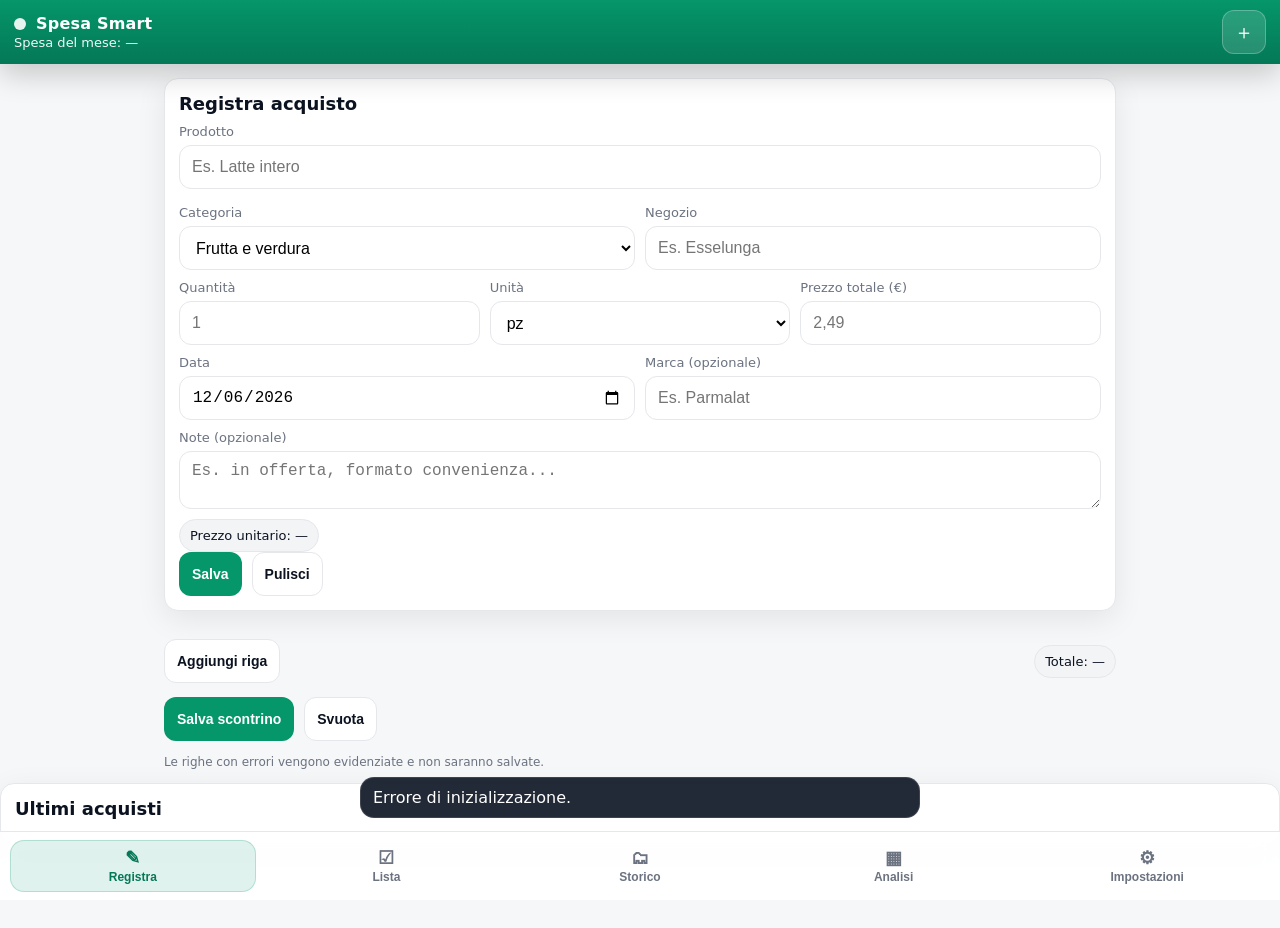
==== index.html @ 959ecd49 "Add files via upload" ====
<!doctype html>
<html lang="it">
<head>
  <meta charset="utf-8" />
  <meta name="viewport" content="width=device-width,initial-scale=1,viewport-fit=cover" />
  <meta name="theme-color" content="#059669" />
  <link rel="manifest" href="./manifest.webmanifest" />
  <link rel="icon" href="./icons/icon-192.png" />
  <link rel="stylesheet" href="./css/style.css" />
  <title>Spesa Smart</title>
</head>
<body>
  <noscript>Questa app richiede JavaScript per funzionare.</noscript>

  <header class="topbar" role="banner">
    <div class="topbar__left">
      <div class="appmark" aria-hidden="true">
        <span class="appmark__dot"></span>
        <span class="appmark__name">Spesa Smart</span>
      </div>
      <div class="topbar__sub" id="monthSummary">Spesa del mese: —</div>
    </div>
    <button class="iconbtn" id="btnQuickAdd" type="button" aria-label="Vai a Registra">
      <span class="icon" aria-hidden="true">＋</span>
    </button>
  </header>

  <main class="main" id="main" role="main">
    <!-- Banner promemoria backup -->
    <section class="banner hidden" id="backupBanner" aria-live="polite">
      <div class="banner__text" id="backupBannerText">—</div>
      <div class="banner__actions">
        <button class="btn btn--primary" id="backupBannerDo">Fai backup ora</button>
        <button class="btn btn--ghost" id="backupBannerLater">Più tardi</button>
      </div>
      <button class="iconbtn banner__close" id="backupBannerClose" aria-label="Chiudi">✕</button>
    </section>

    <!-- Banner aggiornamento -->
    <section class="banner banner--info hidden" id="updateBanner" aria-live="polite">
      <div class="banner__text">Nuova versione disponibile.</div>
      <div class="banner__actions">
        <button class="btn btn--primary" id="btnUpdateNow">Aggiorna</button>
      </div>
      <button class="iconbtn banner__close" id="btnUpdateDismiss" aria-label="Chiudi">✕</button>
    </section>

    <section class="tab" id="tab-registra" data-tab="registra">
      <div class="pad">
<!-- Single purchase form -->
        <form id="singleForm" class="card form" autocomplete="off">
          <h2 class="h2">Registra acquisto</h2>

          <label class="field">
            <span class="field__label">Prodotto</span>
            <input class="input" id="pProduct" name="product" required placeholder="Es. Latte intero" list="dlProducts" maxlength="80" />
            <datalist id="dlProducts"></datalist>
            <div class="field__hint" id="productHint"></div>
          </label>

          <div class="grid2">
            <label class="field">
              <span class="field__label">Categoria</span>
              <select class="select" id="pCategory" name="category" required></select>
            </label>

            <label class="field">
              <span class="field__label">Negozio</span>
              <input class="input" id="pStore" name="store" placeholder="Es. Esselunga" list="dlStores" maxlength="60" />
              <datalist id="dlStores"></datalist>
            </label>
          </div>

          <div class="grid3">
            <label class="field">
              <span class="field__label">Quantità</span>
              <input class="input" id="pQty" name="qty" inputmode="decimal" placeholder="1" required />
            </label>

            <label class="field">
              <span class="field__label">Unità</span>
              <select class="select" id="pUnit" name="unit" required></select>
            </label>

            <label class="field">
              <span class="field__label">Prezzo totale (€)</span>
              <input class="input" id="pPrice" name="price" inputmode="decimal" placeholder="2,49" required />
            </label>
          </div>

          <div class="grid2">
            <label class="field">
              <span class="field__label">Data</span>
              <input class="input" id="pDate" name="date" type="date" required />
            </label>

            <label class="field">
              <span class="field__label">Marca (opzionale)</span>
              <input class="input" id="pBrand" name="brand" maxlength="60" placeholder="Es. Parmalat" />
            </label>
          </div>

          <label class="field">
            <span class="field__label">Note (opzionale)</span>
            <textarea class="textarea" id="pNotes" name="notes" rows="2" maxlength="220" placeholder="Es. in offerta, formato convenienza..."></textarea>
          </label>

          <div class="row row--between">
            <div class="pill" id="unitPricePill">Prezzo unitario: —</div>
            <div class="badge hidden" id="priceBadge">—</div>
          </div>

          <div class="row">
            <button class="btn btn--primary" type="submit">Salva</button>
            <button class="btn btn--ghost" type="button" id="btnSingleReset">Pulisci</button>
          </div>
        </form>
<div class="receiptTable" id="receiptTable" aria-label="Righe scontrino"></div>

            <div class="row row--between">
              <button class="btn btn--ghost" id="btnAddRow" type="button">Aggiungi riga</button>
              <div class="pill" id="receiptTotal">Totale: —</div>
            </div>

            <div class="row">
              <button class="btn btn--primary" id="btnSaveReceipt" type="button">Salva scontrino</button>
              <button class="btn btn--ghost" id="btnClearReceipt" type="button">Svuota</button>
            </div>

            <div class="small muted">Le righe con errori vengono evidenziate e non saranno salvate.</div>
          </div>
        </div>

        <section class="card">
          <h2 class="h2">Ultimi acquisti</h2>
          <div id="lastPurchases" class="list"></div>
        </section>
      </div>
    </section>

    <section class="tab hidden" id="tab-lista" data-tab="lista">
      <div class="pad">
        <section class="card">
          <h2 class="h2">Lista della spesa</h2>
          <div class="row row--between">
            <div class="chips" role="group" aria-label="Filtro">
              <button class="chip is-active" id="filterNeed" type="button">Solo da comprare</button>
              <button class="chip" id="filterAll" type="button">Tutti</button>
            </div>
            <button class="btn btn--ghost" id="btnShareList" type="button">Condividi lista</button>
          </div>
          <div class="counters" id="autoCounters"></div>
          <div id="shoppingAuto" class="list"></div>

          <hr class="sep" />

          <h3 class="h3">Aggiungi voce manuale</h3>
          <form class="grid2" id="manualForm">
            <input class="input" id="mName" placeholder="Nome prodotto" maxlength="80" required />
            <select class="select" id="mCategory" required></select>
            <button class="btn btn--primary" type="submit">Aggiungi</button>
            <button class="btn btn--ghost" id="btnClearChecked" type="button">Rimuovi spuntati</button>
          </form>

          <div id="shoppingManual" class="list"></div>
        </section>
      </div>
    </section>

    <section class="tab hidden" id="tab-storico" data-tab="storico">
      <div class="pad">
        <section class="card">
          <h2 class="h2">Storico</h2>

          <label class="field">
            <span class="field__label">Cerca</span>
            <input class="input" id="hSearch" placeholder="Prodotto, marca, note..." maxlength="80" />
          </label>

          <div class="grid2">
            <label class="field">
              <span class="field__label">Categoria</span>
              <select class="select" id="hCategory"></select>
            </label>
            <label class="field">
              <span class="field__label">Negozio</span>
              <input class="input" id="hStore" placeholder="Tutti" list="dlStores" maxlength="60" />
            </label>
          </div>

          <div class="grid2">
            <label class="field">
              <span class="field__label">Dal</span>
              <input class="input" id="hFrom" type="date" />
            </label>
            <label class="field">
              <span class="field__label">Al</span>
              <input class="input" id="hTo" type="date" />
            </label>
          </div>

          <div class="row">
            <button class="btn btn--primary" id="btnApplyHistory" type="button">Applica filtri</button>
            <button class="btn btn--ghost" id="btnResetHistory" type="button">Reset</button>
          </div>

          <div class="row row--between">
            <div class="pill" id="historyStats">—</div>
            <button class="btn btn--ghost" id="btnLoadMore" type="button">Mostra altri</button>
          </div>

          <div id="historyList" class="list"></div>
        </section>
      </div>
    </section>

    <section class="tab hidden" id="tab-analisi" data-tab="analisi">
      <div class="pad">
        <section class="card">
          <h2 class="h2">Analisi</h2>

          <label class="field">
            <span class="field__label">Prodotto</span>
            <input class="input" id="aProduct" placeholder="Seleziona un prodotto" list="dlProducts" maxlength="80" />
          </label>

          <div class="statsgrid" id="productStats"></div>

          <div class="chartCard">
            <div class="chartTitle">Prezzo unitario nel tempo</div>
            <canvas class="chart" id="chartUnitPrice" width="640" height="320"></canvas>
            <div class="legend" id="legendStores"></div>
          </div>
        </section>

        <section class="card">
          <h2 class="h2">Spesa</h2>

          <div class="chartCard">
            <div class="chartTitle">Spesa mensile (ultimi 12 mesi)</div>
            <canvas class="chart" id="chartMonthly" width="640" height="320"></canvas>
          </div>

          <div class="chartCard">
            <div class="chartTitle">Spesa per categoria</div>
            <canvas class="chart" id="chartCategory" width="640" height="320"></canvas>
          </div>

          <div class="chartCard">
            <div class="chartTitle">Classifica negozi (totale speso)</div>
            <canvas class="chart" id="chartStores" width="640" height="320"></canvas>
          </div>

          <div class="chartCard">
            <div class="chartTitle">Top 10 prodotti più acquistati</div>
            <canvas class="chart" id="chartTopProducts" width="640" height="320"></canvas>
          </div>
        </section>
      </div>
    </section>

    <section class="tab hidden" id="tab-impostazioni" data-tab="impostazioni">
      <div class="pad">
        <section class="card">
          <h2 class="h2">Impostazioni</h2>

          <h3 class="h3">Backup</h3>
          <div class="row">
            <button class="btn btn--primary btn--wide" id="btnExportBackup" type="button">Esporta backup</button>
            <button class="btn btn--primary btn--wide" id="btnImportBackup" type="button">Importa backup</button>
            <input class="hidden" id="fileImport" type="file" accept=".json,application/json" />
          </div>
          <div class="row">
            <button class="btn btn--ghost btn--wide" id="btnExportCSV" type="button">Esporta CSV</button>
          </div>
          <div class="small muted" id="backupInfo">—</div>

          <hr class="sep" />

          <h3 class="h3">Promemoria backup</h3>
          <label class="field">
            <span class="field__label">Frequenza</span>
            <select class="select" id="reminderDays">
              <option value="0">Disattivato</option>
              <option value="3">Ogni 3 giorni</option>
              <option value="7" selected>Ogni 7 giorni</option>
              <option value="14">Ogni 14 giorni</option>
              <option value="30">Ogni 30 giorni</option>
            </select>
          </label>

          <hr class="sep" />

          <h3 class="h3">Memoria</h3>
          <div class="small muted" id="storageInfo">—</div>
          <button class="btn btn--ghost" id="btnRequestPersist" type="button">Richiedi archiviazione persistente</button>

          <hr class="sep" />

          <h3 class="h3">Installa app</h3>
          <div id="installWrap"></div>

          <hr class="sep" />

          <h3 class="h3">Dati demo</h3>
          <button class="btn btn--ghost" id="btnLoadDemo" type="button">Carica dati demo</button>

          <hr class="sep" />

          <h3 class="h3 danger">Zona pericolosa</h3>
          <button class="btn btn--danger" id="btnWipeAll" type="button">Elimina tutti i dati</button>

          <div class="small muted" id="appVersion">Versione: —</div>
        </section>
      </div>
    </section>

  </main>

  <nav class="bottombar" role="navigation" aria-label="Navigazione">
    <button class="tabbtn is-active" data-go="registra" type="button">
      <span class="tabbtn__icon" aria-hidden="true">✎</span>
      <span class="tabbtn__label">Registra</span>
    </button>
    <button class="tabbtn" data-go="lista" type="button">
      <span class="tabbtn__icon" aria-hidden="true">☑</span>
      <span class="tabbtn__label">Lista</span>
    </button>
    <button class="tabbtn" data-go="storico" type="button">
      <span class="tabbtn__icon" aria-hidden="true">🗂</span>
      <span class="tabbtn__label">Storico</span>
    </button>
    <button class="tabbtn" data-go="analisi" type="button">
      <span class="tabbtn__icon" aria-hidden="true">▦</span>
      <span class="tabbtn__label">Analisi</span>
    </button>
    <button class="tabbtn" data-go="impostazioni" type="button">
      <span class="tabbtn__icon" aria-hidden="true">⚙</span>
      <span class="tabbtn__label">Impostazioni</span>
    </button>
  </nav>

  <!-- Toast -->
  <div class="toastwrap" aria-live="polite" aria-atomic="true" id="toastWrap"></div>

  <!-- Modal -->
  <div class="modal hidden" id="modal" role="dialog" aria-modal="true" aria-labelledby="modalTitle">
    <div class="modal__backdrop" data-close="1"></div>
    <div class="modal__panel">
      <div class="modal__head">
        <h2 class="modal__title" id="modalTitle">—</h2>
        <button class="iconbtn" id="modalClose" type="button" aria-label="Chiudi">✕</button>
      </div>
      <div class="modal__body" id="modalBody"></div>
      <div class="modal__foot" id="modalFoot"></div>
    </div>
  </div>

  <script type="module" src="./js/app.js"></script>

  <!-- Modal registra acquisto da lista -->
  <div class="modal hidden" id="saveItemModal" role="dialog" aria-modal="true" aria-labelledby="saveItemTitle">
    <div class="modal__backdrop" data-close="1"></div>
    <div class="modal__panel">
      <h3 class="h3" id="saveItemTitle">Registra acquisto</h3>

      <form id="saveItemForm" class="form" autocomplete="off">
        <label class="field">
          <span class="field__label">Prodotto</span>
          <input class="input" id="siProduct" required maxlength="80" />
        </label>

        <div class="grid2">
          <label class="field">
            <span class="field__label">Categoria</span>
            <select class="input" id="siCategory"></select>
          </label>
          <label class="field">
            <span class="field__label">Unità</span>
            <select class="input" id="siUnit"></select>
          </label>
        </div>

        <div class="grid2">
          <label class="field">
            <span class="field__label">Quantità</span>
            <input class="input" id="siQty" inputmode="decimal" />
          </label>
          <label class="field">
            <span class="field__label">Prezzo</span>
            <input class="input" id="siPrice" inputmode="decimal" />
          </label>
        </div>

        <div class="grid2">
          <label class="field">
            <span class="field__label">Data</span>
            <input class="input" id="siDate" type="date" />
          </label>
          <label class="field">
            <span class="field__label">Negozio</span>
            <input class="input" id="siStore" list="dlStores" maxlength="60" />
          </label>
        </div>

        <div class="row">
          <button class="btn btn--primary" type="submit">Salva</button>
          <button class="btn btn--ghost" type="button" id="btnSaveItemCancel">Annulla</button>
        </div>
      </form>
    </div>
  </div>
</body>
</html>
---- css/style.css ----
/* Spesa Smart - CSS senza librerie esterne */
:root{
  --bg:#f6f7f8;
  --card:#ffffff;
  --text:#0b1220;
  --muted:#6b7280;
  --line:#e5e7eb;
  --emerald:#059669;
  --emerald2:#047857;
  --danger:#dc2626;
  --warn:#f59e0b;
  --ok:#16a34a;
  --radius:14px;
  --shadow: 0 8px 30px rgba(2,6,23,0.08);
  --safe-bottom: env(safe-area-inset-bottom);
  --safe-top: env(safe-area-inset-top);
}

*{box-sizing:border-box}
html,body{height:100%}
body{
  margin:0;
  font-family: system-ui,-apple-system,Segoe UI,Roboto,Ubuntu,Cantarell,Noto Sans,sans-serif;
  color:var(--text);
  background:var(--bg);
  -webkit-tap-highlight-color: transparent;
}
.hidden{display:none !important}

.topbar{
  position:sticky; top:0; z-index:50;
  padding: calc(10px + var(--safe-top)) 14px 10px 14px;
  background: linear-gradient(180deg, var(--emerald), var(--emerald2));
  color:#fff;
  display:flex; align-items:center; justify-content:space-between;
  box-shadow: 0 10px 30px rgba(0,0,0,0.20);
}
.topbar__left{min-width:0}
.appmark{display:flex; align-items:center; gap:10px}
.appmark__dot{width:12px;height:12px;border-radius:999px;background:#fff;opacity:0.9}
.appmark__name{font-weight:800; letter-spacing:0.2px}
.topbar__sub{font-size:13px; opacity:0.95; margin-top:2px}

.main{
  padding-bottom: calc(82px + var(--safe-bottom));
}
.pad{padding:14px; display:flex; flex-direction:column; gap:14px; max-width:980px; margin:0 auto}
.card{
  background:var(--card);
  border:1px solid var(--line);
  border-radius: var(--radius);
  box-shadow: var(--shadow);
  padding:14px;
}
.h2{margin:0 0 10px 0; font-size:18px}
.h3{margin:10px 0 8px 0; font-size:15px}
.small{font-size:12px}
.muted{color:var(--muted)}
.danger{color:var(--danger)}

.form .field{display:flex; flex-direction:column; gap:6px; margin-bottom:10px}
.field__label{font-size:13px; color:var(--muted)}
.field__hint{font-size:12px; color:var(--muted)}
.input,.select,.textarea{
  height:44px;
  padding:10px 12px;
  border-radius:12px;
  border:1px solid var(--line);
  outline:none;
  font-size:16px;
  background:#fff;
}
.textarea{height:auto; min-height:44px; resize:vertical}
.input:focus,.select:focus,.textarea:focus{border-color: rgba(5,150,105,0.55); box-shadow: 0 0 0 3px rgba(5,150,105,0.12)}
.grid2{display:grid; grid-template-columns:1fr 1fr; gap:10px}
.grid3{display:grid; grid-template-columns:1fr 1fr 1fr; gap:10px}
@media (max-width:420px){
  .grid2,.grid3{grid-template-columns:1fr}
}

.row{display:flex; gap:10px; align-items:center; flex-wrap:wrap}
.row--between{justify-content:space-between}

.btn{
  min-height:44px;
  padding:10px 12px;
  border-radius: 12px;
  border:1px solid transparent;
  font-weight:700;
  font-size:14px;
  cursor:pointer;
}
.btn--primary{background:var(--emerald); color:#fff}
.btn--primary:active{background:var(--emerald2)}
.btn--ghost{background:#fff; color:var(--text); border-color:var(--line)}
.btn--danger{background:var(--danger); color:#fff}
.btn--wide{flex:1; min-width: 160px}

.iconbtn{
  width:44px;height:44px; border-radius:12px;
  border:1px solid rgba(255,255,255,0.25);
  background: rgba(255,255,255,0.14);
  color:#fff;
  cursor:pointer;
}
.iconbtn:active{background: rgba(255,255,255,0.25)}
.icon{font-size:20px; line-height:1}

.pill{
  padding:8px 10px;
  border-radius:999px;
  background:#f3f4f6;
  border:1px solid var(--line);
  font-size:13px;
}
.badge{
  padding:6px 10px;
  border-radius:999px;
  font-size:12px;
  font-weight:800;
  border:1px solid transparent;
}
.badge--ok{background: rgba(22,163,74,0.12); color: var(--ok); border-color: rgba(22,163,74,0.35)}
.badge--bad{background: rgba(220,38,38,0.10); color: var(--danger); border-color: rgba(220,38,38,0.35)}
.badge--mid{background: rgba(245,158,11,0.12); color: #92400e; border-color: rgba(245,158,11,0.35)}
.badge--na{background: rgba(107,114,128,0.10); color: #374151; border-color: rgba(107,114,128,0.35)}

.segmented{display:flex; gap:10px; margin-bottom:14px}
.segmented__btn{
  flex:1; min-height:44px;
  border-radius: 999px;
  border:1px solid var(--line);
  background:#fff;
  font-weight:800;
  cursor:pointer;
}
.segmented__btn.is-active{
  background: rgba(5,150,105,0.14);
  border-color: rgba(5,150,105,0.35);
}

.bottombar{
  position:fixed; left:0; right:0; bottom:0; z-index:60;
  padding: 8px 10px calc(8px + var(--safe-bottom)) 10px;
  background: rgba(255,255,255,0.92);
  backdrop-filter: blur(10px);
  border-top:1px solid var(--line);
  display:flex; justify-content:space-between; gap:8px;
}
.tabbtn{
  flex:1;
  min-height:52px;
  border-radius:14px;
  border:1px solid transparent;
  background:transparent;
  display:flex; flex-direction:column; align-items:center; justify-content:center;
  gap:3px;
  font-weight:700;
  color: var(--muted);
  cursor:pointer;
}
.tabbtn.is-active{
  background: rgba(5,150,105,0.12);
  color: var(--emerald2);
  border-color: rgba(5,150,105,0.22);
}
.tabbtn__icon{font-size:18px; line-height:1}
.tabbtn__label{font-size:12px}

.list{display:flex; flex-direction:column; gap:10px}
.item{
  border:1px solid var(--line);
  border-radius:14px;
  padding:12px;
  background:#fff;
}
.item__top{display:flex; justify-content:space-between; gap:10px; align-items:flex-start}
.item__title{font-weight:900}
.item__meta{font-size:12px; color:var(--muted); margin-top:3px}
.item__actions{display:flex; gap:8px}
.dot{width:10px;height:10px;border-radius:999px; display:inline-block; margin-right:8px; vertical-align:middle}
.sep{border:none; border-top:1px solid var(--line); margin:14px 0}

.banner{
  margin:14px; border-radius:14px;
  border:1px solid rgba(245,158,11,0.35);
  background: rgba(245,158,11,0.12);
  padding:12px;
  display:flex; gap:10px; align-items:flex-start;
}
.banner--info{
  border-color: rgba(5,150,105,0.35);
  background: rgba(5,150,105,0.12);
}
.banner__text{font-size:13px; flex:1}
.banner__actions{display:flex; gap:10px; flex-wrap:wrap}
.banner__close{
  border-color: rgba(0,0,0,0.08);
  background: rgba(255,255,255,0.7);
  color:#111827;
}

.toastwrap{
  position:fixed; left:0; right:0; bottom: calc(82px + var(--safe-bottom));
  display:flex; flex-direction:column; gap:8px; align-items:center;
  padding: 0 14px;
  z-index: 80;
  pointer-events:none;
}
.toast{
  max-width: 560px;
  width:100%;
  padding:10px 12px;
  border-radius: 14px;
  background: rgba(17,24,39,0.92);
  color:#fff;
  border:1px solid rgba(255,255,255,0.12);
  pointer-events:auto;
}

.modal{
  position:fixed; inset:0; z-index:90;
  display:grid; place-items:center;
  padding: 14px;
}
.modal__backdrop{position:absolute; inset:0; background: rgba(2,6,23,0.55)}
.modal__panel{
  position:relative;
  width:min(680px, 100%);
  max-height: min(85vh, 720px);
  overflow:auto;
  border-radius: 16px;
  background:#fff;
  border:1px solid var(--line);
  box-shadow: 0 20px 60px rgba(0,0,0,0.25);
}
.modal__head{
  position:sticky; top:0;
  background:#fff;
  border-bottom:1px solid var(--line);
  display:flex; align-items:center; justify-content:space-between;
  padding: 12px 12px 10px 12px;
}
.modal__title{margin:0; font-size:16px}
.modal__body{padding:12px}
.modal__foot{
  position:sticky; bottom:0;
  background:#fff;
  border-top:1px solid var(--line);
  padding: 12px;
  display:flex; gap:10px; justify-content:flex-end; flex-wrap:wrap;
}

.receiptTable{display:flex; flex-direction:column; gap:10px}
.receiptRow{
  display:grid;
  grid-template-columns: 1.4fr 1fr 0.7fr 0.7fr 0.9fr 44px;
  gap:8px;
  align-items:center;
}
@media (max-width:520px){
  .receiptRow{grid-template-columns:1fr 1fr; gap:8px}
  .receiptRow .receiptRow__del{grid-column: 2 / 3; justify-self:end}
}
.receiptRow.is-error{outline:2px solid rgba(220,38,38,0.35); border-radius:14px; padding:8px}
.receiptRow__del{width:44px;height:44px;border-radius:12px;border:1px solid var(--line); background:#fff; cursor:pointer}
.receiptRow__del:active{background:#f3f4f6}

.chips{display:flex; gap:8px; flex-wrap:wrap}
.chip{
  min-height:36px;
  padding: 6px 10px;
  border-radius:999px;
  border:1px solid var(--line);
  background:#fff;
  font-weight:800;
  cursor:pointer;
  font-size:12px;
}
.chip.is-active{background: rgba(5,150,105,0.12); border-color: rgba(5,150,105,0.35); color: var(--emerald2)}

.counters{display:flex; gap:8px; flex-wrap:wrap; margin:10px 0}
.counter{
  padding:6px 10px;
  border-radius:999px;
  font-size:12px;
  font-weight:900;
  border:1px solid var(--line);
  background:#fff;
}

.statsgrid{
  display:grid;
  grid-template-columns: 1fr 1fr;
  gap:10px;
  margin:10px 0 12px 0;
}
@media (max-width:420px){ .statsgrid{grid-template-columns:1fr} }
.stat{
  border:1px solid var(--line);
  border-radius:14px;
  padding:10px;
}
.stat__k{font-size:12px; color:var(--muted)}
.stat__v{font-weight:900; margin-top:4px}

.chartCard{margin-top:12px; border-top:1px dashed var(--line); padding-top:12px}
.chartTitle{font-weight:900; font-size:14px; margin-bottom:8px}
.chart{width:100%; height:auto; border:1px solid var(--line); border-radius:14px; background:#fff}
.legend{display:flex; gap:10px; flex-wrap:wrap; margin-top:8px}
.legend__item{display:flex; gap:6px; align-items:center; font-size:12px; color:var(--muted)}
.legend__sw{width:10px;height:10px;border-radius:999px}


.toast__row{display:flex; align-items:center; justify-content:space-between; gap:12px}
.toast__msg{flex:1}
.toast__action{min-width:90px; height:36px; padding:0 10px; border-radius:10px; border:1px solid rgba(255,255,255,0.22); background: rgba(255,255,255,0.10); color:#fff; font-weight:800}
.toast__action:active{transform: translateY(1px)}

.iconbtn--danger{color:#ef4444}
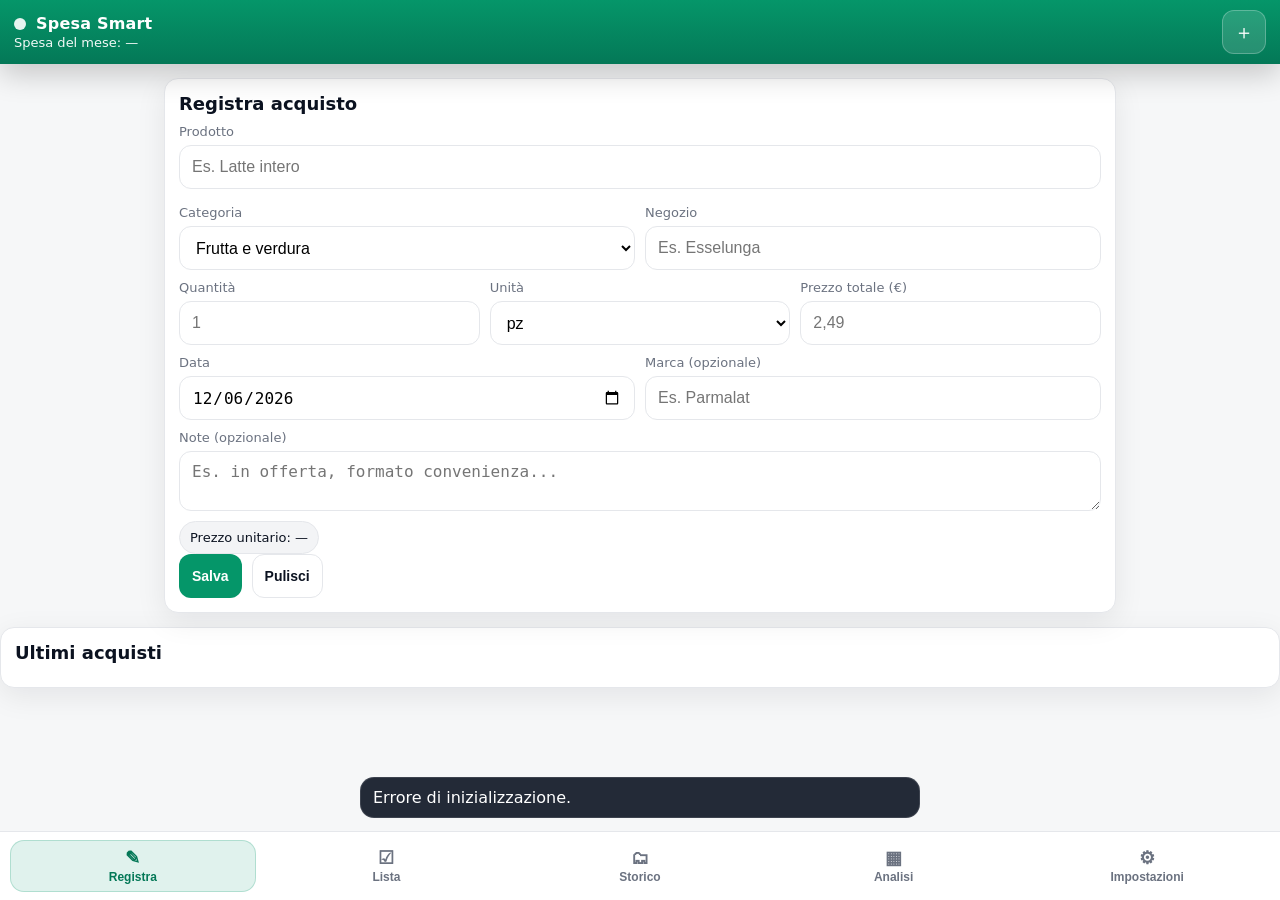
==== commit a2801dc9: "Add files via upload" ====
--- a/index.html
+++ b/index.html
@@ -1,414 +1,346 @@
-<!doctype html>
+<!DOCTYPE html>
+
 <html lang="it">
 <head>
-  <meta charset="utf-8" />
-  <meta name="viewport" content="width=device-width,initial-scale=1,viewport-fit=cover" />
-  <meta name="theme-color" content="#059669" />
-  <link rel="manifest" href="./manifest.webmanifest" />
-  <link rel="icon" href="./icons/icon-192.png" />
-  <link rel="stylesheet" href="./css/style.css" />
-  <title>Spesa Smart</title>
+<meta charset="utf-8"/>
+<meta content="width=device-width,initial-scale=1,viewport-fit=cover" name="viewport"/>
+<meta content="#059669" name="theme-color"/>
+<link href="./manifest.webmanifest" rel="manifest"/>
+<link href="./icons/icon-192.png" rel="icon"/>
+<link href="./css/style.css" rel="stylesheet"/>
+<title>Spesa Smart</title>
 </head>
 <body>
-  <noscript>Questa app richiede JavaScript per funzionare.</noscript>
-
-  <header class="topbar" role="banner">
-    <div class="topbar__left">
-      <div class="appmark" aria-hidden="true">
-        <span class="appmark__dot"></span>
-        <span class="appmark__name">Spesa Smart</span>
-      </div>
-      <div class="topbar__sub" id="monthSummary">Spesa del mese: —</div>
-    </div>
-    <button class="iconbtn" id="btnQuickAdd" type="button" aria-label="Vai a Registra">
-      <span class="icon" aria-hidden="true">＋</span>
-    </button>
-  </header>
-
-  <main class="main" id="main" role="main">
-    <!-- Banner promemoria backup -->
-    <section class="banner hidden" id="backupBanner" aria-live="polite">
-      <div class="banner__text" id="backupBannerText">—</div>
-      <div class="banner__actions">
-        <button class="btn btn--primary" id="backupBannerDo">Fai backup ora</button>
-        <button class="btn btn--ghost" id="backupBannerLater">Più tardi</button>
-      </div>
-      <button class="iconbtn banner__close" id="backupBannerClose" aria-label="Chiudi">✕</button>
-    </section>
-
-    <!-- Banner aggiornamento -->
-    <section class="banner banner--info hidden" id="updateBanner" aria-live="polite">
-      <div class="banner__text">Nuova versione disponibile.</div>
-      <div class="banner__actions">
-        <button class="btn btn--primary" id="btnUpdateNow">Aggiorna</button>
-      </div>
-      <button class="iconbtn banner__close" id="btnUpdateDismiss" aria-label="Chiudi">✕</button>
-    </section>
-
-    <section class="tab" id="tab-registra" data-tab="registra">
-      <div class="pad">
+<noscript>Questa app richiede JavaScript per funzionare.</noscript>
+<header class="topbar" role="banner">
+<div class="topbar__left">
+<div aria-hidden="true" class="appmark">
+<span class="appmark__dot"></span>
+<span class="appmark__name">Spesa Smart</span>
+</div>
+<div class="topbar__sub" id="monthSummary">Spesa del mese: —</div>
+</div>
+<button aria-label="Vai a Registra" class="iconbtn" id="btnQuickAdd" type="button">
+<span aria-hidden="true" class="icon">＋</span>
+</button>
+</header>
+<main class="main" id="main" role="main">
+<!-- Banner promemoria backup -->
+<section aria-live="polite" class="banner hidden" id="backupBanner">
+<div class="banner__text" id="backupBannerText">—</div>
+<div class="banner__actions">
+<button class="btn btn--primary" id="backupBannerDo">Fai backup ora</button>
+<button class="btn btn--ghost" id="backupBannerLater">Più tardi</button>
+</div>
+<button aria-label="Chiudi" class="iconbtn banner__close" id="backupBannerClose">✕</button>
+</section>
+<!-- Banner aggiornamento -->
+<section aria-live="polite" class="banner banner--info hidden" id="updateBanner">
+<div class="banner__text">Nuova versione disponibile.</div>
+<div class="banner__actions">
+<button class="btn btn--primary" id="btnUpdateNow">Aggiorna</button>
+</div>
+<button aria-label="Chiudi" class="iconbtn banner__close" id="btnUpdateDismiss">✕</button>
+</section>
+<section class="tab" data-tab="registra" id="tab-registra">
+<div class="pad">
 <!-- Single purchase form -->
-        <form id="singleForm" class="card form" autocomplete="off">
-          <h2 class="h2">Registra acquisto</h2>
-
-          <label class="field">
-            <span class="field__label">Prodotto</span>
-            <input class="input" id="pProduct" name="product" required placeholder="Es. Latte intero" list="dlProducts" maxlength="80" />
-            <datalist id="dlProducts"></datalist>
-            <div class="field__hint" id="productHint"></div>
-          </label>
-
-          <div class="grid2">
-            <label class="field">
-              <span class="field__label">Categoria</span>
-              <select class="select" id="pCategory" name="category" required></select>
-            </label>
-
-            <label class="field">
-              <span class="field__label">Negozio</span>
-              <input class="input" id="pStore" name="store" placeholder="Es. Esselunga" list="dlStores" maxlength="60" />
-              <datalist id="dlStores"></datalist>
-            </label>
-          </div>
-
-          <div class="grid3">
-            <label class="field">
-              <span class="field__label">Quantità</span>
-              <input class="input" id="pQty" name="qty" inputmode="decimal" placeholder="1" required />
-            </label>
-
-            <label class="field">
-              <span class="field__label">Unità</span>
-              <select class="select" id="pUnit" name="unit" required></select>
-            </label>
-
-            <label class="field">
-              <span class="field__label">Prezzo totale (€)</span>
-              <input class="input" id="pPrice" name="price" inputmode="decimal" placeholder="2,49" required />
-            </label>
-          </div>
-
-          <div class="grid2">
-            <label class="field">
-              <span class="field__label">Data</span>
-              <input class="input" id="pDate" name="date" type="date" required />
-            </label>
-
-            <label class="field">
-              <span class="field__label">Marca (opzionale)</span>
-              <input class="input" id="pBrand" name="brand" maxlength="60" placeholder="Es. Parmalat" />
-            </label>
-          </div>
-
-          <label class="field">
-            <span class="field__label">Note (opzionale)</span>
-            <textarea class="textarea" id="pNotes" name="notes" rows="2" maxlength="220" placeholder="Es. in offerta, formato convenienza..."></textarea>
-          </label>
-
-          <div class="row row--between">
-            <div class="pill" id="unitPricePill">Prezzo unitario: —</div>
-            <div class="badge hidden" id="priceBadge">—</div>
-          </div>
-
-          <div class="row">
-            <button class="btn btn--primary" type="submit">Salva</button>
-            <button class="btn btn--ghost" type="button" id="btnSingleReset">Pulisci</button>
-          </div>
-        </form>
-<div class="receiptTable" id="receiptTable" aria-label="Righe scontrino"></div>
-
-            <div class="row row--between">
-              <button class="btn btn--ghost" id="btnAddRow" type="button">Aggiungi riga</button>
-              <div class="pill" id="receiptTotal">Totale: —</div>
-            </div>
-
-            <div class="row">
-              <button class="btn btn--primary" id="btnSaveReceipt" type="button">Salva scontrino</button>
-              <button class="btn btn--ghost" id="btnClearReceipt" type="button">Svuota</button>
-            </div>
-
-            <div class="small muted">Le righe con errori vengono evidenziate e non saranno salvate.</div>
-          </div>
-        </div>
-
-        <section class="card">
-          <h2 class="h2">Ultimi acquisti</h2>
-          <div id="lastPurchases" class="list"></div>
-        </section>
-      </div>
-    </section>
-
-    <section class="tab hidden" id="tab-lista" data-tab="lista">
-      <div class="pad">
-        <section class="card">
-          <h2 class="h2">Lista della spesa</h2>
-          <div class="row row--between">
-            <div class="chips" role="group" aria-label="Filtro">
-              <button class="chip is-active" id="filterNeed" type="button">Solo da comprare</button>
-              <button class="chip" id="filterAll" type="button">Tutti</button>
-            </div>
-            <button class="btn btn--ghost" id="btnShareList" type="button">Condividi lista</button>
-          </div>
-          <div class="counters" id="autoCounters"></div>
-          <div id="shoppingAuto" class="list"></div>
-
-          <hr class="sep" />
-
-          <h3 class="h3">Aggiungi voce manuale</h3>
-          <form class="grid2" id="manualForm">
-            <input class="input" id="mName" placeholder="Nome prodotto" maxlength="80" required />
-            <select class="select" id="mCategory" required></select>
-            <button class="btn btn--primary" type="submit">Aggiungi</button>
-            <button class="btn btn--ghost" id="btnClearChecked" type="button">Rimuovi spuntati</button>
-          </form>
-
-          <div id="shoppingManual" class="list"></div>
-        </section>
-      </div>
-    </section>
-
-    <section class="tab hidden" id="tab-storico" data-tab="storico">
-      <div class="pad">
-        <section class="card">
-          <h2 class="h2">Storico</h2>
-
-          <label class="field">
-            <span class="field__label">Cerca</span>
-            <input class="input" id="hSearch" placeholder="Prodotto, marca, note..." maxlength="80" />
-          </label>
-
-          <div class="grid2">
-            <label class="field">
-              <span class="field__label">Categoria</span>
-              <select class="select" id="hCategory"></select>
-            </label>
-            <label class="field">
-              <span class="field__label">Negozio</span>
-              <input class="input" id="hStore" placeholder="Tutti" list="dlStores" maxlength="60" />
-            </label>
-          </div>
-
-          <div class="grid2">
-            <label class="field">
-              <span class="field__label">Dal</span>
-              <input class="input" id="hFrom" type="date" />
-            </label>
-            <label class="field">
-              <span class="field__label">Al</span>
-              <input class="input" id="hTo" type="date" />
-            </label>
-          </div>
-
-          <div class="row">
-            <button class="btn btn--primary" id="btnApplyHistory" type="button">Applica filtri</button>
-            <button class="btn btn--ghost" id="btnResetHistory" type="button">Reset</button>
-          </div>
-
-          <div class="row row--between">
-            <div class="pill" id="historyStats">—</div>
-            <button class="btn btn--ghost" id="btnLoadMore" type="button">Mostra altri</button>
-          </div>
-
-          <div id="historyList" class="list"></div>
-        </section>
-      </div>
-    </section>
-
-    <section class="tab hidden" id="tab-analisi" data-tab="analisi">
-      <div class="pad">
-        <section class="card">
-          <h2 class="h2">Analisi</h2>
-
-          <label class="field">
-            <span class="field__label">Prodotto</span>
-            <input class="input" id="aProduct" placeholder="Seleziona un prodotto" list="dlProducts" maxlength="80" />
-          </label>
-
-          <div class="statsgrid" id="productStats"></div>
-
-          <div class="chartCard">
-            <div class="chartTitle">Prezzo unitario nel tempo</div>
-            <canvas class="chart" id="chartUnitPrice" width="640" height="320"></canvas>
-            <div class="legend" id="legendStores"></div>
-          </div>
-        </section>
-
-        <section class="card">
-          <h2 class="h2">Spesa</h2>
-
-          <div class="chartCard">
-            <div class="chartTitle">Spesa mensile (ultimi 12 mesi)</div>
-            <canvas class="chart" id="chartMonthly" width="640" height="320"></canvas>
-          </div>
-
-          <div class="chartCard">
-            <div class="chartTitle">Spesa per categoria</div>
-            <canvas class="chart" id="chartCategory" width="640" height="320"></canvas>
-          </div>
-
-          <div class="chartCard">
-            <div class="chartTitle">Classifica negozi (totale speso)</div>
-            <canvas class="chart" id="chartStores" width="640" height="320"></canvas>
-          </div>
-
-          <div class="chartCard">
-            <div class="chartTitle">Top 10 prodotti più acquistati</div>
-            <canvas class="chart" id="chartTopProducts" width="640" height="320"></canvas>
-          </div>
-        </section>
-      </div>
-    </section>
-
-    <section class="tab hidden" id="tab-impostazioni" data-tab="impostazioni">
-      <div class="pad">
-        <section class="card">
-          <h2 class="h2">Impostazioni</h2>
-
-          <h3 class="h3">Backup</h3>
-          <div class="row">
-            <button class="btn btn--primary btn--wide" id="btnExportBackup" type="button">Esporta backup</button>
-            <button class="btn btn--primary btn--wide" id="btnImportBackup" type="button">Importa backup</button>
-            <input class="hidden" id="fileImport" type="file" accept=".json,application/json" />
-          </div>
-          <div class="row">
-            <button class="btn btn--ghost btn--wide" id="btnExportCSV" type="button">Esporta CSV</button>
-          </div>
-          <div class="small muted" id="backupInfo">—</div>
-
-          <hr class="sep" />
-
-          <h3 class="h3">Promemoria backup</h3>
-          <label class="field">
-            <span class="field__label">Frequenza</span>
-            <select class="select" id="reminderDays">
-              <option value="0">Disattivato</option>
-              <option value="3">Ogni 3 giorni</option>
-              <option value="7" selected>Ogni 7 giorni</option>
-              <option value="14">Ogni 14 giorni</option>
-              <option value="30">Ogni 30 giorni</option>
-            </select>
-          </label>
-
-          <hr class="sep" />
-
-          <h3 class="h3">Memoria</h3>
-          <div class="small muted" id="storageInfo">—</div>
-          <button class="btn btn--ghost" id="btnRequestPersist" type="button">Richiedi archiviazione persistente</button>
-
-          <hr class="sep" />
-
-          <h3 class="h3">Installa app</h3>
-          <div id="installWrap"></div>
-
-          <hr class="sep" />
-
-          <h3 class="h3">Dati demo</h3>
-          <button class="btn btn--ghost" id="btnLoadDemo" type="button">Carica dati demo</button>
-
-          <hr class="sep" />
-
-          <h3 class="h3 danger">Zona pericolosa</h3>
-          <button class="btn btn--danger" id="btnWipeAll" type="button">Elimina tutti i dati</button>
-
-          <div class="small muted" id="appVersion">Versione: —</div>
-        </section>
-      </div>
-    </section>
-
-  </main>
-
-  <nav class="bottombar" role="navigation" aria-label="Navigazione">
-    <button class="tabbtn is-active" data-go="registra" type="button">
-      <span class="tabbtn__icon" aria-hidden="true">✎</span>
-      <span class="tabbtn__label">Registra</span>
-    </button>
-    <button class="tabbtn" data-go="lista" type="button">
-      <span class="tabbtn__icon" aria-hidden="true">☑</span>
-      <span class="tabbtn__label">Lista</span>
-    </button>
-    <button class="tabbtn" data-go="storico" type="button">
-      <span class="tabbtn__icon" aria-hidden="true">🗂</span>
-      <span class="tabbtn__label">Storico</span>
-    </button>
-    <button class="tabbtn" data-go="analisi" type="button">
-      <span class="tabbtn__icon" aria-hidden="true">▦</span>
-      <span class="tabbtn__label">Analisi</span>
-    </button>
-    <button class="tabbtn" data-go="impostazioni" type="button">
-      <span class="tabbtn__icon" aria-hidden="true">⚙</span>
-      <span class="tabbtn__label">Impostazioni</span>
-    </button>
-  </nav>
-
-  <!-- Toast -->
-  <div class="toastwrap" aria-live="polite" aria-atomic="true" id="toastWrap"></div>
-
-  <!-- Modal -->
-  <div class="modal hidden" id="modal" role="dialog" aria-modal="true" aria-labelledby="modalTitle">
-    <div class="modal__backdrop" data-close="1"></div>
-    <div class="modal__panel">
-      <div class="modal__head">
-        <h2 class="modal__title" id="modalTitle">—</h2>
-        <button class="iconbtn" id="modalClose" type="button" aria-label="Chiudi">✕</button>
-      </div>
-      <div class="modal__body" id="modalBody"></div>
-      <div class="modal__foot" id="modalFoot"></div>
-    </div>
-  </div>
-
-  <script type="module" src="./js/app.js"></script>
-
-  <!-- Modal registra acquisto da lista -->
-  <div class="modal hidden" id="saveItemModal" role="dialog" aria-modal="true" aria-labelledby="saveItemTitle">
-    <div class="modal__backdrop" data-close="1"></div>
-    <div class="modal__panel">
-      <h3 class="h3" id="saveItemTitle">Registra acquisto</h3>
-
-      <form id="saveItemForm" class="form" autocomplete="off">
-        <label class="field">
-          <span class="field__label">Prodotto</span>
-          <input class="input" id="siProduct" required maxlength="80" />
-        </label>
-
-        <div class="grid2">
-          <label class="field">
-            <span class="field__label">Categoria</span>
-            <select class="input" id="siCategory"></select>
-          </label>
-          <label class="field">
-            <span class="field__label">Unità</span>
-            <select class="input" id="siUnit"></select>
-          </label>
-        </div>
-
-        <div class="grid2">
-          <label class="field">
-            <span class="field__label">Quantità</span>
-            <input class="input" id="siQty" inputmode="decimal" />
-          </label>
-          <label class="field">
-            <span class="field__label">Prezzo</span>
-            <input class="input" id="siPrice" inputmode="decimal" />
-          </label>
-        </div>
-
-        <div class="grid2">
-          <label class="field">
-            <span class="field__label">Data</span>
-            <input class="input" id="siDate" type="date" />
-          </label>
-          <label class="field">
-            <span class="field__label">Negozio</span>
-            <input class="input" id="siStore" list="dlStores" maxlength="60" />
-          </label>
-        </div>
-
-        <div class="row">
-          <button class="btn btn--primary" type="submit">Salva</button>
-          <button class="btn btn--ghost" type="button" id="btnSaveItemCancel">Annulla</button>
-        </div>
-      </form>
-    </div>
-  </div>
+<form autocomplete="off" class="card form" id="singleForm">
+<h2 class="h2">Registra acquisto</h2>
+<label class="field">
+<span class="field__label">Prodotto</span>
+<input class="input" id="pProduct" list="dlProducts" maxlength="80" name="product" placeholder="Es. Latte intero" required=""/>
+<datalist id="dlProducts"></datalist>
+<div class="field__hint" id="productHint"></div>
+</label>
+<div class="grid2">
+<label class="field">
+<span class="field__label">Categoria</span>
+<select class="select" id="pCategory" name="category" required=""></select>
+</label>
+<label class="field">
+<span class="field__label">Negozio</span>
+<input class="input" id="pStore" list="dlStores" maxlength="60" name="store" placeholder="Es. Esselunga"/>
+<datalist id="dlStores"></datalist>
+</label>
+</div>
+<div class="grid3">
+<label class="field">
+<span class="field__label">Quantità</span>
+<input class="input" id="pQty" inputmode="decimal" name="qty" placeholder="1" required=""/>
+</label>
+<label class="field">
+<span class="field__label">Unità</span>
+<select class="select" id="pUnit" name="unit" required=""></select>
+</label>
+<label class="field">
+<span class="field__label">Prezzo totale (€)</span>
+<input class="input" id="pPrice" inputmode="decimal" name="price" placeholder="2,49" required=""/>
+</label>
+</div>
+<div class="grid2">
+<label class="field">
+<span class="field__label">Data</span>
+<input class="input" id="pDate" name="date" required="" type="date"/>
+</label>
+<label class="field">
+<span class="field__label">Marca (opzionale)</span>
+<input class="input" id="pBrand" maxlength="60" name="brand" placeholder="Es. Parmalat"/>
+</label>
+</div>
+<label class="field">
+<span class="field__label">Note (opzionale)</span>
+<textarea class="textarea" id="pNotes" maxlength="220" name="notes" placeholder="Es. in offerta, formato convenienza..." rows="2"></textarea>
+</label>
+<div class="row row--between">
+<div class="pill" id="unitPricePill">Prezzo unitario: —</div>
+<div class="badge hidden" id="priceBadge">—</div>
+</div>
+<div class="row">
+<button class="btn btn--primary" type="submit">Salva</button>
+<button class="btn btn--ghost" id="btnSingleReset" type="button">Pulisci</button>
+</div>
+</form>
+
+
+
+
+</div>
+
+<section class="card">
+<h2 class="h2">Ultimi acquisti</h2>
+<div class="list" id="lastPurchases"></div>
+</section>
+
+</section>
+<section class="tab hidden" data-tab="lista" id="tab-lista">
+<div class="pad">
+<section class="card">
+<h2 class="h2">Lista della spesa</h2>
+<div class="row row--between">
+<div aria-label="Filtro" class="chips" role="group">
+<button class="chip is-active" id="filterNeed" type="button">Solo da comprare</button>
+<button class="chip" id="filterAll" type="button">Tutti</button>
+</div>
+<button class="btn btn--ghost" id="btnShareList" type="button">Condividi lista</button>
+</div>
+<div class="counters" id="autoCounters"></div>
+<div class="list" id="shoppingAuto"></div>
+<hr class="sep"/>
+<h3 class="h3">Aggiungi voce manuale</h3>
+<form class="grid2" id="manualForm">
+<input class="input" id="mName" maxlength="80" placeholder="Nome prodotto" required=""/>
+<select class="select" id="mCategory" required=""></select>
+<button class="btn btn--primary" type="submit">Aggiungi</button>
+<button class="btn btn--ghost" id="btnClearChecked" type="button">Rimuovi spuntati</button>
+</form>
+<div class="list" id="shoppingManual"></div>
+</section>
+</div>
+</section>
+<section class="tab hidden" data-tab="storico" id="tab-storico">
+<div class="pad">
+<section class="card">
+<h2 class="h2">Storico</h2>
+<label class="field">
+<span class="field__label">Cerca</span>
+<input class="input" id="hSearch" maxlength="80" placeholder="Prodotto, marca, note..."/>
+</label>
+<div class="grid2">
+<label class="field">
+<span class="field__label">Categoria</span>
+<select class="select" id="hCategory"></select>
+</label>
+<label class="field">
+<span class="field__label">Negozio</span>
+<input class="input" id="hStore" list="dlStores" maxlength="60" placeholder="Tutti"/>
+</label>
+</div>
+<div class="grid2">
+<label class="field">
+<span class="field__label">Dal</span>
+<input class="input" id="hFrom" type="date"/>
+</label>
+<label class="field">
+<span class="field__label">Al</span>
+<input class="input" id="hTo" type="date"/>
+</label>
+</div>
+<div class="row">
+<button class="btn btn--primary" id="btnApplyHistory" type="button">Applica filtri</button>
+<button class="btn btn--ghost" id="btnResetHistory" type="button">Reset</button>
+</div>
+<div class="row row--between">
+<div class="pill" id="historyStats">—</div>
+<button class="btn btn--ghost" id="btnLoadMore" type="button">Mostra altri</button>
+</div>
+<div class="list" id="historyList"></div>
+</section>
+</div>
+</section>
+<section class="tab hidden" data-tab="analisi" id="tab-analisi">
+<div class="pad">
+<section class="card">
+<h2 class="h2">Analisi</h2>
+<label class="field">
+<span class="field__label">Prodotto</span>
+<input class="input" id="aProduct" list="dlProducts" maxlength="80" placeholder="Seleziona un prodotto"/>
+</label>
+<div class="statsgrid" id="productStats"></div>
+<div class="chartCard">
+<div class="chartTitle">Prezzo unitario nel tempo</div>
+<canvas class="chart" height="320" id="chartUnitPrice" width="640"></canvas>
+<div class="legend" id="legendStores"></div>
+</div>
+</section>
+<section class="card">
+<h2 class="h2">Spesa</h2>
+<div class="chartCard">
+<div class="chartTitle">Spesa mensile (ultimi 12 mesi)</div>
+<canvas class="chart" height="320" id="chartMonthly" width="640"></canvas>
+</div>
+<div class="chartCard">
+<div class="chartTitle">Spesa per categoria</div>
+<canvas class="chart" height="320" id="chartCategory" width="640"></canvas>
+</div>
+<div class="chartCard">
+<div class="chartTitle">Classifica negozi (totale speso)</div>
+<canvas class="chart" height="320" id="chartStores" width="640"></canvas>
+</div>
+<div class="chartCard">
+<div class="chartTitle">Top 10 prodotti più acquistati</div>
+<canvas class="chart" height="320" id="chartTopProducts" width="640"></canvas>
+</div>
+</section>
+</div>
+</section>
+<section class="tab hidden" data-tab="impostazioni" id="tab-impostazioni">
+<div class="pad">
+<section class="card">
+<h2 class="h2">Impostazioni</h2>
+<h3 class="h3">Backup</h3>
+<div class="row">
+<button class="btn btn--primary btn--wide" id="btnExportBackup" type="button">Esporta backup</button>
+<button class="btn btn--primary btn--wide" id="btnImportBackup" type="button">Importa backup</button>
+<input accept=".json,application/json" class="hidden" id="fileImport" type="file"/>
+</div>
+<div class="row">
+<button class="btn btn--ghost btn--wide" id="btnExportCSV" type="button">Esporta CSV</button>
+</div>
+<div class="small muted" id="backupInfo">—</div>
+<hr class="sep"/>
+<h3 class="h3">Promemoria backup</h3>
+<label class="field">
+<span class="field__label">Frequenza</span>
+<select class="select" id="reminderDays">
+<option value="0">Disattivato</option>
+<option value="3">Ogni 3 giorni</option>
+<option selected="" value="7">Ogni 7 giorni</option>
+<option value="14">Ogni 14 giorni</option>
+<option value="30">Ogni 30 giorni</option>
+</select>
+</label>
+<hr class="sep"/>
+<h3 class="h3">Memoria</h3>
+<div class="small muted" id="storageInfo">—</div>
+<button class="btn btn--ghost" id="btnRequestPersist" type="button">Richiedi archiviazione persistente</button>
+<hr class="sep"/>
+<h3 class="h3">Installa app</h3>
+<div id="installWrap"></div>
+<hr class="sep"/>
+<h3 class="h3">Dati demo</h3>
+<button class="btn btn--ghost" id="btnLoadDemo" type="button">Carica dati demo</button>
+<hr class="sep"/>
+<h3 class="h3 danger">Zona pericolosa</h3>
+<button class="btn btn--danger" id="btnWipeAll" type="button">Elimina tutti i dati</button>
+<div class="small muted" id="appVersion">Versione: —</div>
+</section>
+</div>
+</section>
+</main>
+<nav aria-label="Navigazione" class="bottombar" role="navigation">
+<button class="tabbtn is-active" data-go="registra" type="button">
+<span aria-hidden="true" class="tabbtn__icon">✎</span>
+<span class="tabbtn__label">Registra</span>
+</button>
+<button class="tabbtn" data-go="lista" type="button">
+<span aria-hidden="true" class="tabbtn__icon">☑</span>
+<span class="tabbtn__label">Lista</span>
+</button>
+<button class="tabbtn" data-go="storico" type="button">
+<span aria-hidden="true" class="tabbtn__icon">🗂</span>
+<span class="tabbtn__label">Storico</span>
+</button>
+<button class="tabbtn" data-go="analisi" type="button">
+<span aria-hidden="true" class="tabbtn__icon">▦</span>
+<span class="tabbtn__label">Analisi</span>
+</button>
+<button class="tabbtn" data-go="impostazioni" type="button">
+<span aria-hidden="true" class="tabbtn__icon">⚙</span>
+<span class="tabbtn__label">Impostazioni</span>
+</button>
+</nav>
+<!-- Toast -->
+<div aria-atomic="true" aria-live="polite" class="toastwrap" id="toastWrap"></div>
+<!-- Modal -->
+<div aria-labelledby="modalTitle" aria-modal="true" class="modal hidden" id="modal" role="dialog">
+<div class="modal__backdrop" data-close="1"></div>
+<div class="modal__panel">
+<div class="modal__head">
+<h2 class="modal__title" id="modalTitle">—</h2>
+<button aria-label="Chiudi" class="iconbtn" id="modalClose" type="button">✕</button>
+</div>
+<div class="modal__body" id="modalBody"></div>
+<div class="modal__foot" id="modalFoot"></div>
+</div>
+</div>
+<script src="./js/app.js" type="module"></script>
+<!-- Modal registra acquisto da lista -->
+<div aria-labelledby="saveItemTitle" aria-modal="true" class="modal hidden" id="saveItemModal" role="dialog">
+<div class="modal__backdrop" data-close="1"></div>
+<div class="modal__panel">
+<h3 class="h3" id="saveItemTitle">Registra acquisto</h3>
+<form autocomplete="off" class="form" id="saveItemForm">
+<label class="field">
+<span class="field__label">Prodotto</span>
+<input class="input" id="siProduct" maxlength="80" required=""/>
+</label>
+<div class="grid2">
+<label class="field">
+<span class="field__label">Categoria</span>
+<select class="input" id="siCategory"></select>
+</label>
+<label class="field">
+<span class="field__label">Unità</span>
+<select class="input" id="siUnit"></select>
+</label>
+</div>
+<div class="grid2">
+<label class="field">
+<span class="field__label">Quantità</span>
+<input class="input" id="siQty" inputmode="decimal"/>
+</label>
+<label class="field">
+<span class="field__label">Prezzo</span>
+<input class="input" id="siPrice" inputmode="decimal"/>
+</label>
+</div>
+<div class="grid2">
+<label class="field">
+<span class="field__label">Data</span>
+<input class="input" id="siDate" type="date"/>
+</label>
+<label class="field">
+<span class="field__label">Negozio</span>
+<input class="input" id="siStore" list="dlStores" maxlength="60"/>
+</label>
+</div>
+<div class="row">
+<button class="btn btn--primary" type="submit">Salva</button>
+<button class="btn btn--ghost" id="btnSaveItemCancel" type="button">Annulla</button>
+</div>
+</form>
+</div>
+</div>
 </body>
 </html>
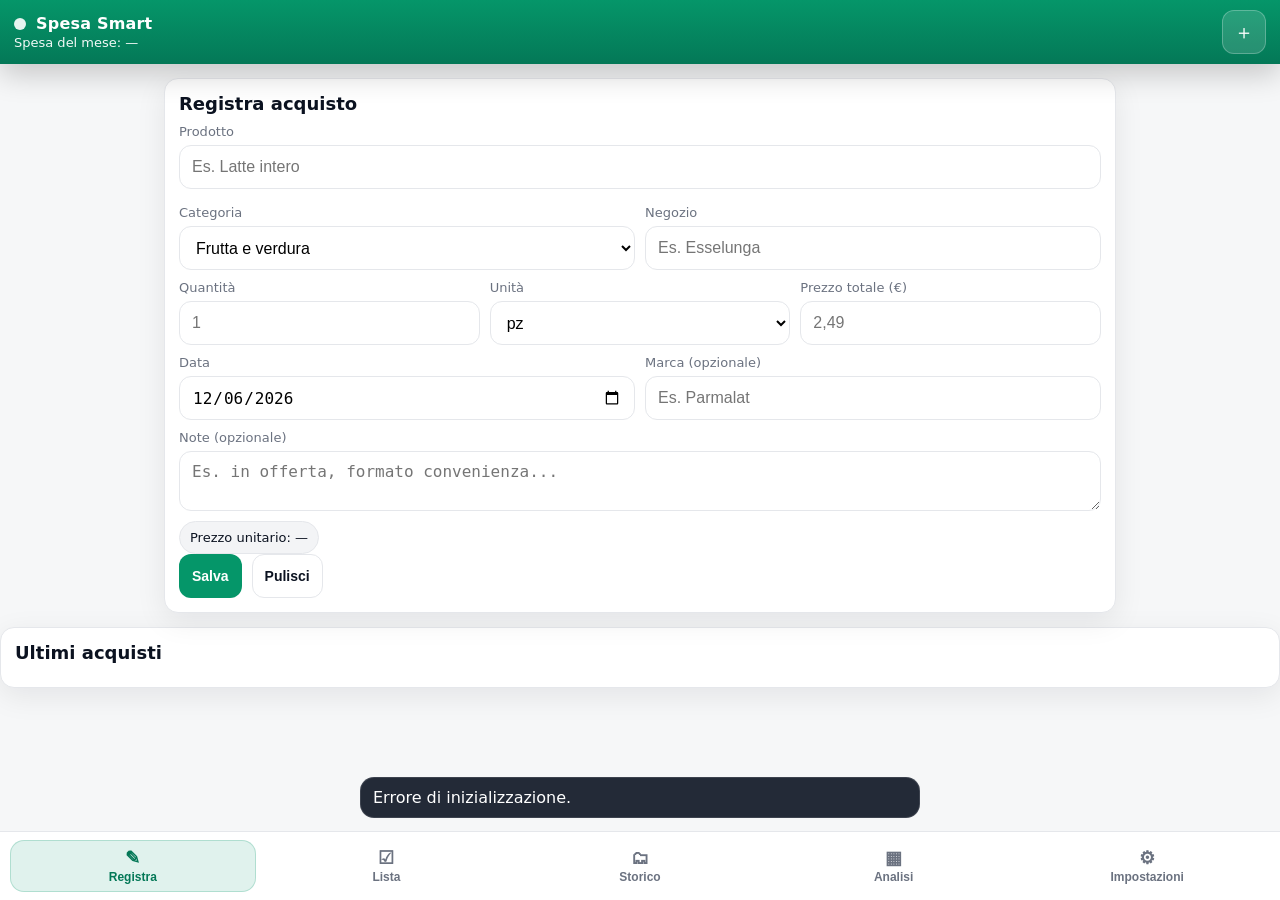
==== commit d5bba2df: "Add files via upload" ====
--- a/index.html
+++ b/index.html
@@ -7,7 +7,7 @@
 <meta content="#059669" name="theme-color"/>
 <link href="./manifest.webmanifest" rel="manifest"/>
 <link href="./icons/icon-192.png" rel="icon"/>
-<link href="./css/style.css" rel="stylesheet"/>
+<link href="./css/style.css?v=6" rel="stylesheet"/>
 <title>Spesa Smart</title>
 </head>
 <body>
@@ -294,7 +294,7 @@
 <div class="modal__foot" id="modalFoot"></div>
 </div>
 </div>
-<script src="./js/app.js" type="module"></script>
+<script src="./js/app.js?v=6" type="module"></script>
 <!-- Modal registra acquisto da lista -->
 <div aria-labelledby="saveItemTitle" aria-modal="true" class="modal hidden" id="saveItemModal" role="dialog">
 <div class="modal__backdrop" data-close="1"></div>
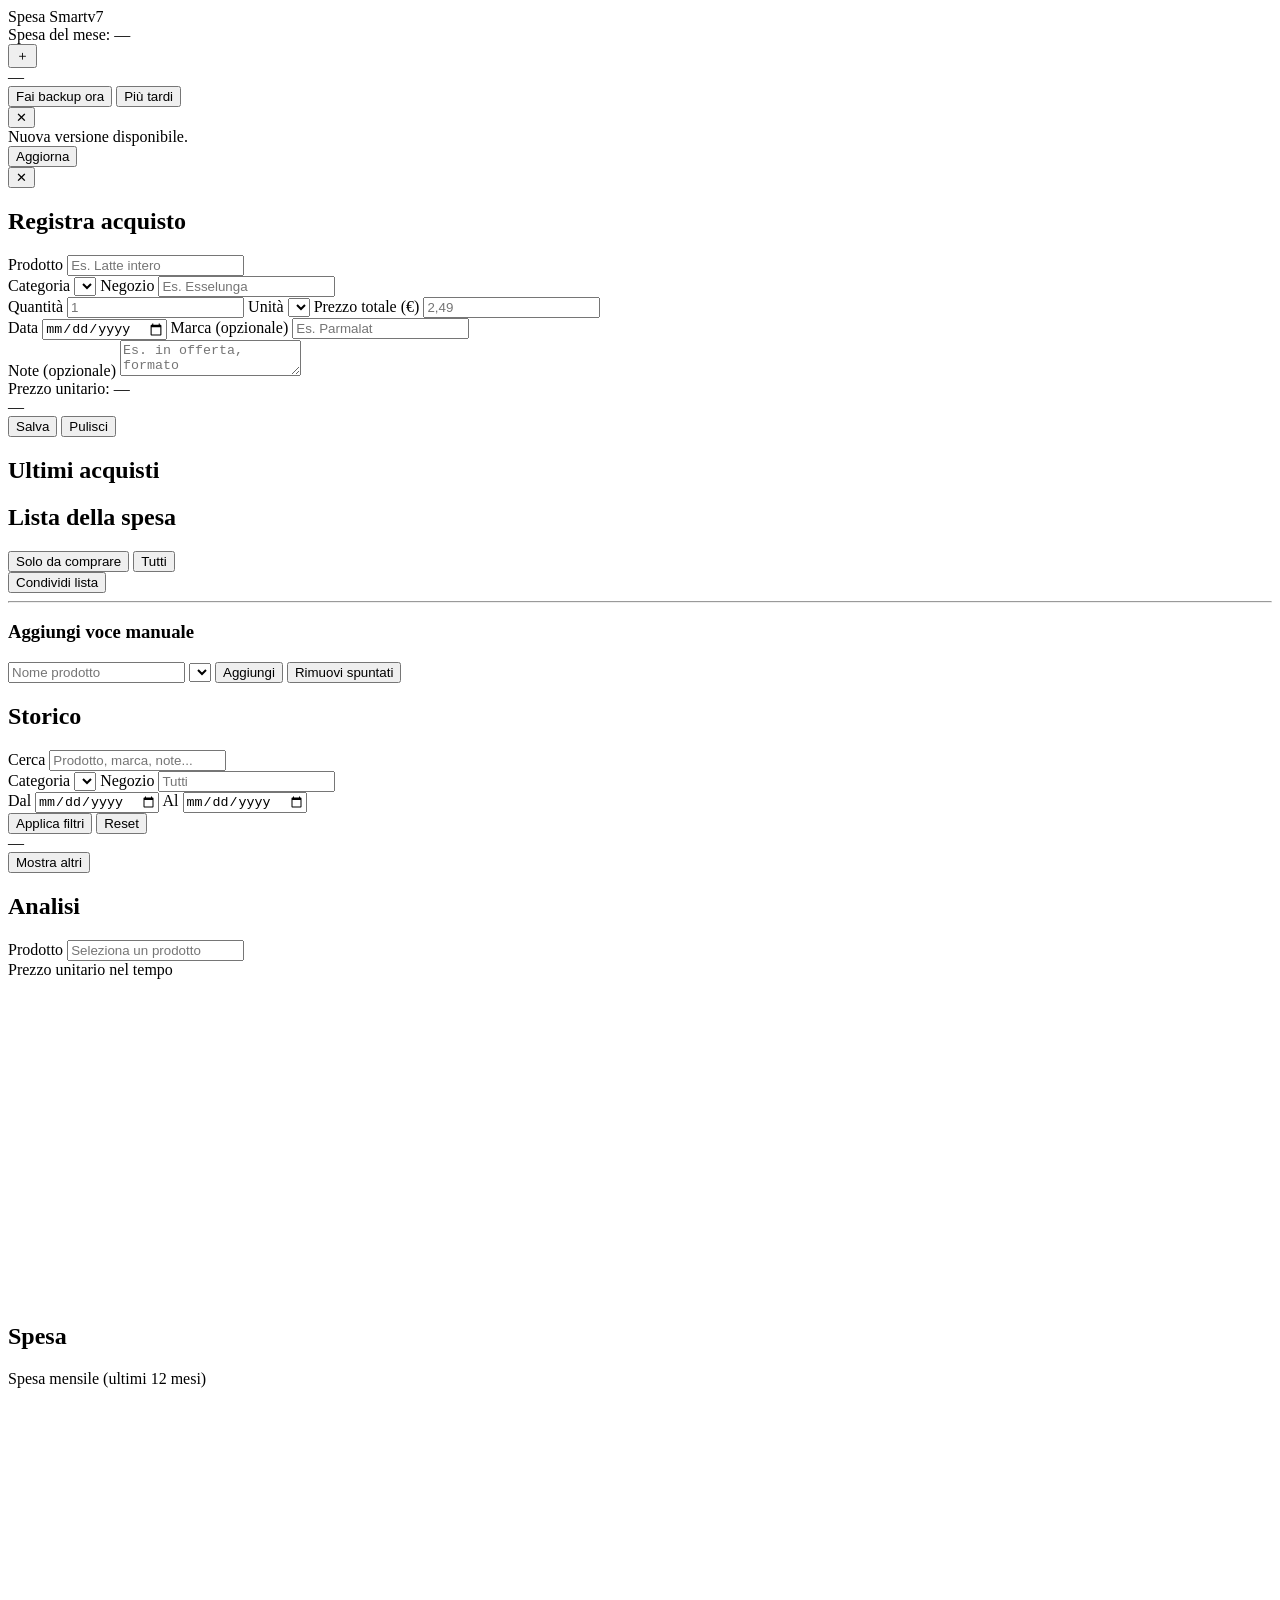
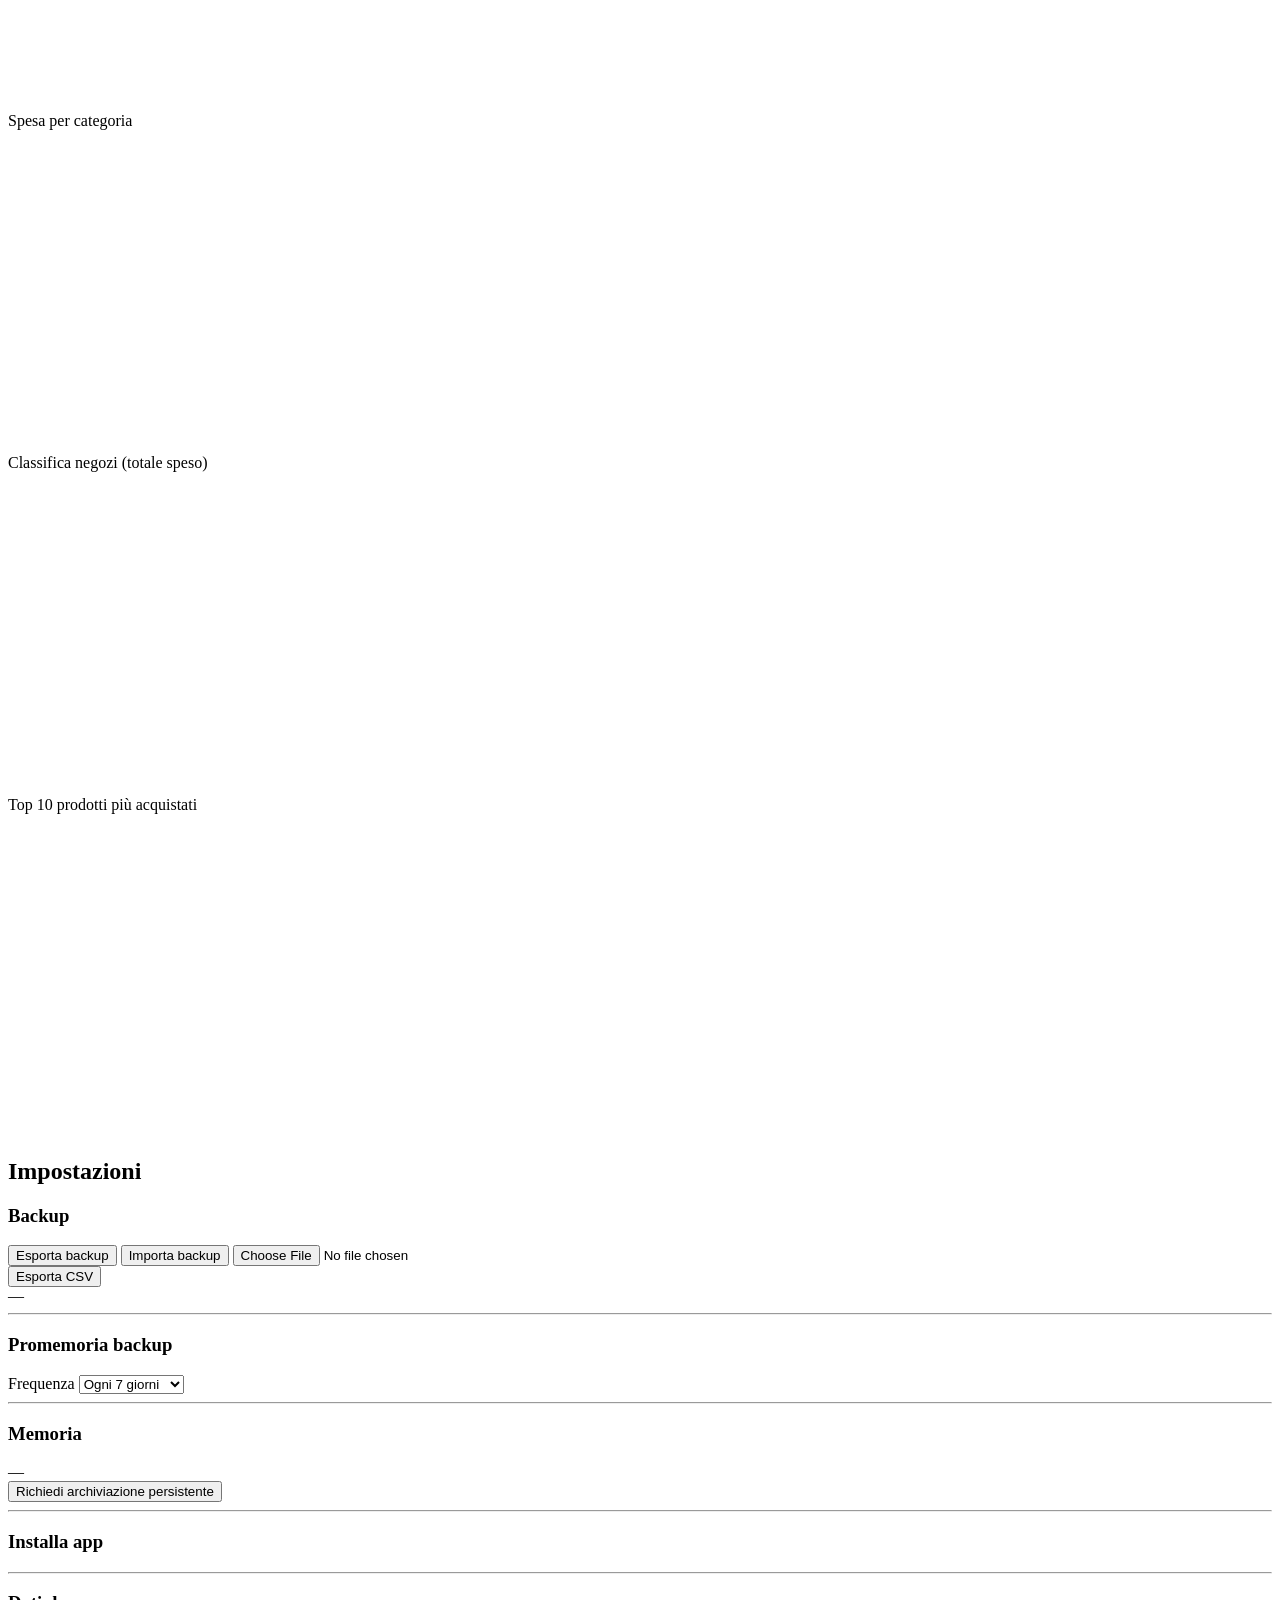
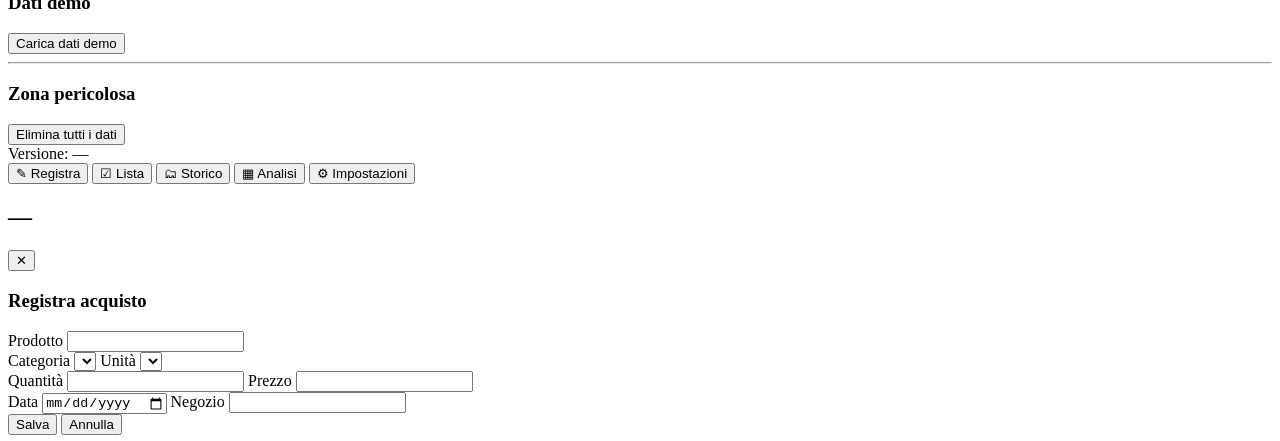
==== commit 270e86fe: "Add files via upload" ====
--- a/index.html
+++ b/index.html
@@ -7,7 +7,7 @@
 <meta content="#059669" name="theme-color"/>
 <link href="./manifest.webmanifest" rel="manifest"/>
 <link href="./icons/icon-192.png" rel="icon"/>
-<link href="./css/style.css?v=6" rel="stylesheet"/>
+<link href="./css/style.css?v=7" rel="stylesheet"/>
 <title>Spesa Smart</title>
 </head>
 <body>
@@ -16,7 +16,7 @@
 <div class="topbar__left">
 <div aria-hidden="true" class="appmark">
 <span class="appmark__dot"></span>
-<span class="appmark__name">Spesa Smart</span>
+<span class="appmark__name">Spesa Smart</span><span class="versionbadge">v7</span>
 </div>
 <div class="topbar__sub" id="monthSummary">Spesa del mese: —</div>
 </div>
@@ -294,7 +294,7 @@
 <div class="modal__foot" id="modalFoot"></div>
 </div>
 </div>
-<script src="./js/app.js?v=6" type="module"></script>
+<script src="./js/app.js?v=7" type="module"></script>
 <!-- Modal registra acquisto da lista -->
 <div aria-labelledby="saveItemTitle" aria-modal="true" class="modal hidden" id="saveItemModal" role="dialog">
 <div class="modal__backdrop" data-close="1"></div>
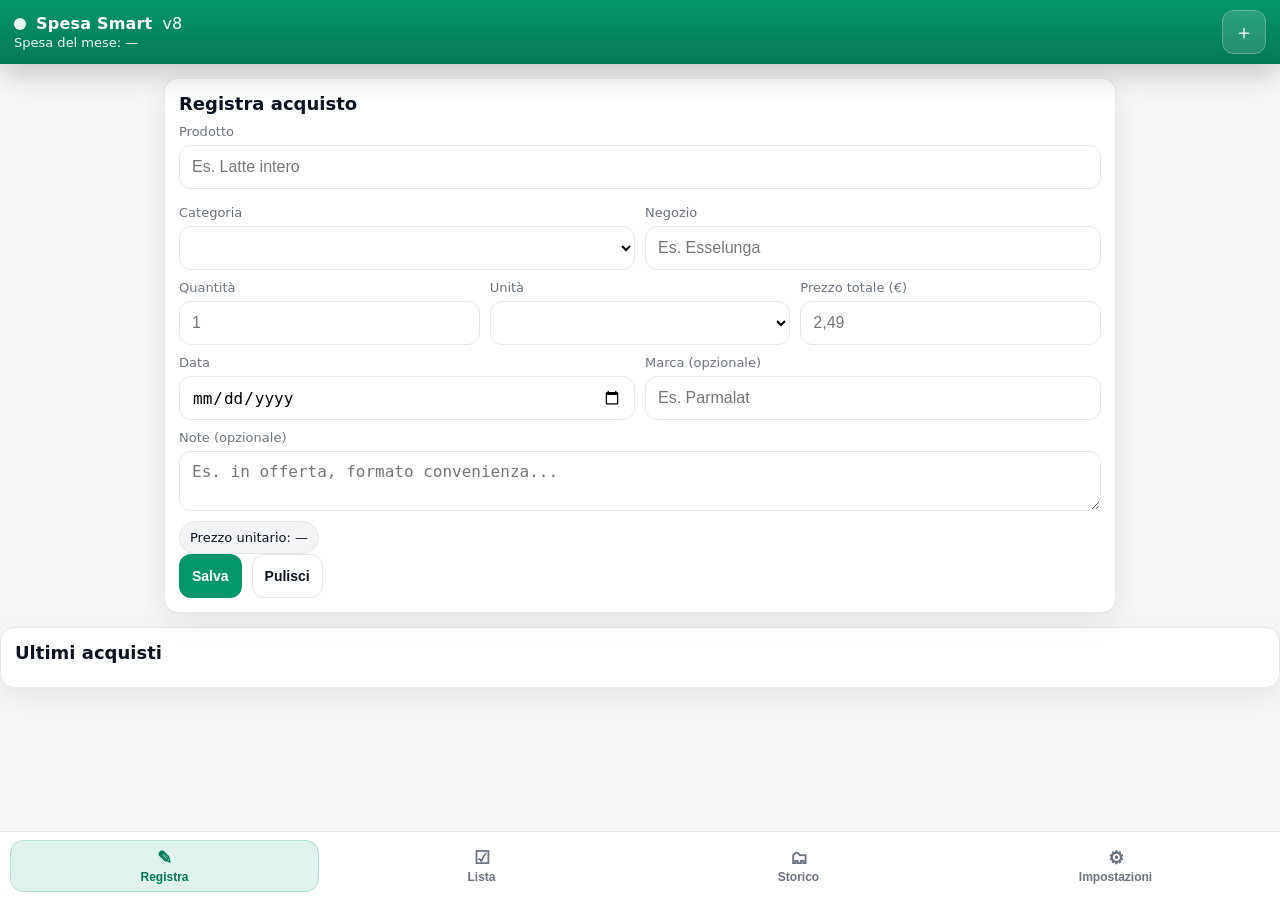
==== commit 5544f77e: "Add files via upload" ====
--- a/index.html
+++ b/index.html
@@ -7,7 +7,7 @@
 <meta content="#059669" name="theme-color"/>
 <link href="./manifest.webmanifest" rel="manifest"/>
 <link href="./icons/icon-192.png" rel="icon"/>
-<link href="./css/style.css?v=7" rel="stylesheet"/>
+<link href="./css/style.css?v=8" rel="stylesheet"/>
 <title>Spesa Smart</title>
 </head>
 <body>
@@ -16,7 +16,7 @@
 <div class="topbar__left">
 <div aria-hidden="true" class="appmark">
 <span class="appmark__dot"></span>
-<span class="appmark__name">Spesa Smart</span><span class="versionbadge">v7</span>
+<span class="appmark__name">Spesa Smart</span><span class="versionbadge">v8</span>
 </div>
 <div class="topbar__sub" id="monthSummary">Spesa del mese: —</div>
 </div>
@@ -101,17 +101,11 @@
 <button class="btn btn--ghost" id="btnSingleReset" type="button">Pulisci</button>
 </div>
 </form>
-
-
-
-
-</div>
-
+</div>
 <section class="card">
 <h2 class="h2">Ultimi acquisti</h2>
 <div class="list" id="lastPurchases"></div>
 </section>
-
 </section>
 <section class="tab hidden" data-tab="lista" id="tab-lista">
 <div class="pad">
@@ -178,42 +172,9 @@
 </section>
 </div>
 </section>
-<section class="tab hidden" data-tab="analisi" id="tab-analisi">
-<div class="pad">
-<section class="card">
-<h2 class="h2">Analisi</h2>
-<label class="field">
-<span class="field__label">Prodotto</span>
-<input class="input" id="aProduct" list="dlProducts" maxlength="80" placeholder="Seleziona un prodotto"/>
-</label>
-<div class="statsgrid" id="productStats"></div>
-<div class="chartCard">
-<div class="chartTitle">Prezzo unitario nel tempo</div>
-<canvas class="chart" height="320" id="chartUnitPrice" width="640"></canvas>
-<div class="legend" id="legendStores"></div>
-</div>
-</section>
-<section class="card">
-<h2 class="h2">Spesa</h2>
-<div class="chartCard">
-<div class="chartTitle">Spesa mensile (ultimi 12 mesi)</div>
-<canvas class="chart" height="320" id="chartMonthly" width="640"></canvas>
-</div>
-<div class="chartCard">
-<div class="chartTitle">Spesa per categoria</div>
-<canvas class="chart" height="320" id="chartCategory" width="640"></canvas>
-</div>
-<div class="chartCard">
-<div class="chartTitle">Classifica negozi (totale speso)</div>
-<canvas class="chart" height="320" id="chartStores" width="640"></canvas>
-</div>
-<div class="chartCard">
-<div class="chartTitle">Top 10 prodotti più acquistati</div>
-<canvas class="chart" height="320" id="chartTopProducts" width="640"></canvas>
-</div>
-</section>
-</div>
-</section>
+
+
+
 <section class="tab hidden" data-tab="impostazioni" id="tab-impostazioni">
 <div class="pad">
 <section class="card">
@@ -271,10 +232,7 @@
 <span aria-hidden="true" class="tabbtn__icon">🗂</span>
 <span class="tabbtn__label">Storico</span>
 </button>
-<button class="tabbtn" data-go="analisi" type="button">
-<span aria-hidden="true" class="tabbtn__icon">▦</span>
-<span class="tabbtn__label">Analisi</span>
-</button>
+
 <button class="tabbtn" data-go="impostazioni" type="button">
 <span aria-hidden="true" class="tabbtn__icon">⚙</span>
 <span class="tabbtn__label">Impostazioni</span>
@@ -294,7 +252,7 @@
 <div class="modal__foot" id="modalFoot"></div>
 </div>
 </div>
-<script src="./js/app.js?v=7" type="module"></script>
+<script src="./js/app.js?v=8" type="module"></script>
 <!-- Modal registra acquisto da lista -->
 <div aria-labelledby="saveItemTitle" aria-modal="true" class="modal hidden" id="saveItemModal" role="dialog">
 <div class="modal__backdrop" data-close="1"></div>
--- a/css/style.css
+++ b/css/style.css
@@ -0,0 +1,314 @@
+/* Spesa Smart - CSS senza librerie esterne */
+:root{
+  --bg:#f6f7f8;
+  --card:#ffffff;
+  --text:#0b1220;
+  --muted:#6b7280;
+  --line:#e5e7eb;
+  --emerald:#059669;
+  --emerald2:#047857;
+  --danger:#dc2626;
+  --warn:#f59e0b;
+  --ok:#16a34a;
+  --radius:14px;
+  --shadow: 0 8px 30px rgba(2,6,23,0.08);
+  --safe-bottom: env(safe-area-inset-bottom);
+  --safe-top: env(safe-area-inset-top);
+}
+
+*{box-sizing:border-box}
+html,body{height:100%}
+body{
+  margin:0;
+  font-family: system-ui,-apple-system,Segoe UI,Roboto,Ubuntu,Cantarell,Noto Sans,sans-serif;
+  color:var(--text);
+  background:var(--bg);
+  -webkit-tap-highlight-color: transparent;
+}
+.hidden{display:none !important}
+
+.topbar{
+  position:sticky; top:0; z-index:50;
+  padding: calc(10px + var(--safe-top)) 14px 10px 14px;
+  background: linear-gradient(180deg, var(--emerald), var(--emerald2));
+  color:#fff;
+  display:flex; align-items:center; justify-content:space-between;
+  box-shadow: 0 10px 30px rgba(0,0,0,0.20);
+}
+.topbar__left{min-width:0}
+.appmark{display:flex; align-items:center; gap:10px}
+.appmark__dot{width:12px;height:12px;border-radius:999px;background:#fff;opacity:0.9}
+.appmark__name{font-weight:800; letter-spacing:0.2px}
+.topbar__sub{font-size:13px; opacity:0.95; margin-top:2px}
+
+.main{
+  padding-bottom: calc(82px + var(--safe-bottom));
+}
+.pad{padding:14px; display:flex; flex-direction:column; gap:14px; max-width:980px; margin:0 auto}
+.card{
+  background:var(--card);
+  border:1px solid var(--line);
+  border-radius: var(--radius);
+  box-shadow: var(--shadow);
+  padding:14px;
+}
+.h2{margin:0 0 10px 0; font-size:18px}
+.h3{margin:10px 0 8px 0; font-size:15px}
+.small{font-size:12px}
+.muted{color:var(--muted)}
+.danger{color:var(--danger)}
+
+.form .field{display:flex; flex-direction:column; gap:6px; margin-bottom:10px}
+.field__label{font-size:13px; color:var(--muted)}
+.field__hint{font-size:12px; color:var(--muted)}
+.input,.select,.textarea{
+  height:44px;
+  padding:10px 12px;
+  border-radius:12px;
+  border:1px solid var(--line);
+  outline:none;
+  font-size:16px;
+  background:#fff;
+}
+.textarea{height:auto; min-height:44px; resize:vertical}
+.input:focus,.select:focus,.textarea:focus{border-color: rgba(5,150,105,0.55); box-shadow: 0 0 0 3px rgba(5,150,105,0.12)}
+.grid2{display:grid; grid-template-columns:1fr 1fr; gap:10px}
+.grid3{display:grid; grid-template-columns:1fr 1fr 1fr; gap:10px}
+@media (max-width:420px){
+  .grid2,.grid3{grid-template-columns:1fr}
+}
+
+.row{display:flex; gap:10px; align-items:center; flex-wrap:wrap}
+.row--between{justify-content:space-between}
+
+.btn{
+  min-height:44px;
+  padding:10px 12px;
+  border-radius: 12px;
+  border:1px solid transparent;
+  font-weight:700;
+  font-size:14px;
+  cursor:pointer;
+}
+.btn--primary{background:var(--emerald); color:#fff}
+.btn--primary:active{background:var(--emerald2)}
+.btn--ghost{background:#fff; color:var(--text); border-color:var(--line)}
+.btn--danger{background:var(--danger); color:#fff}
+.btn--wide{flex:1; min-width: 160px}
+
+.iconbtn{
+  width:44px;height:44px; border-radius:12px;
+  border:1px solid rgba(255,255,255,0.25);
+  background: rgba(255,255,255,0.14);
+  color:#fff;
+  cursor:pointer;
+}
+.iconbtn:active{background: rgba(255,255,255,0.25)}
+.icon{font-size:20px; line-height:1}
+
+.pill{
+  padding:8px 10px;
+  border-radius:999px;
+  background:#f3f4f6;
+  border:1px solid var(--line);
+  font-size:13px;
+}
+.badge{
+  padding:6px 10px;
+  border-radius:999px;
+  font-size:12px;
+  font-weight:800;
+  border:1px solid transparent;
+}
+.badge--ok{background: rgba(22,163,74,0.12); color: var(--ok); border-color: rgba(22,163,74,0.35)}
+.badge--bad{background: rgba(220,38,38,0.10); color: var(--danger); border-color: rgba(220,38,38,0.35)}
+.badge--mid{background: rgba(245,158,11,0.12); color: #92400e; border-color: rgba(245,158,11,0.35)}
+.badge--na{background: rgba(107,114,128,0.10); color: #374151; border-color: rgba(107,114,128,0.35)}
+
+.segmented{display:flex; gap:10px; margin-bottom:14px}
+.segmented__btn{
+  flex:1; min-height:44px;
+  border-radius: 999px;
+  border:1px solid var(--line);
+  background:#fff;
+  font-weight:800;
+  cursor:pointer;
+}
+.segmented__btn.is-active{
+  background: rgba(5,150,105,0.14);
+  border-color: rgba(5,150,105,0.35);
+}
+
+.bottombar{
+  position:fixed; left:0; right:0; bottom:0; z-index:60;
+  padding: 8px 10px calc(8px + var(--safe-bottom)) 10px;
+  background: rgba(255,255,255,0.92);
+  backdrop-filter: blur(10px);
+  border-top:1px solid var(--line);
+  display:flex; justify-content:space-between; gap:8px;
+}
+.tabbtn{
+  flex:1;
+  min-height:52px;
+  border-radius:14px;
+  border:1px solid transparent;
+  background:transparent;
+  display:flex; flex-direction:column; align-items:center; justify-content:center;
+  gap:3px;
+  font-weight:700;
+  color: var(--muted);
+  cursor:pointer;
+}
+.tabbtn.is-active{
+  background: rgba(5,150,105,0.12);
+  color: var(--emerald2);
+  border-color: rgba(5,150,105,0.22);
+}
+.tabbtn__icon{font-size:18px; line-height:1}
+.tabbtn__label{font-size:12px}
+
+.list{display:flex; flex-direction:column; gap:10px}
+.item{
+  border:1px solid var(--line);
+  border-radius:14px;
+  padding:12px;
+  background:#fff;
+}
+.item__top{display:flex; justify-content:space-between; gap:10px; align-items:flex-start}
+.item__title{font-weight:900}
+.item__meta{font-size:12px; color:var(--muted); margin-top:3px}
+.item__actions{display:flex; gap:8px}
+.dot{width:10px;height:10px;border-radius:999px; display:inline-block; margin-right:8px; vertical-align:middle}
+.sep{border:none; border-top:1px solid var(--line); margin:14px 0}
+
+.banner{
+  margin:14px; border-radius:14px;
+  border:1px solid rgba(245,158,11,0.35);
+  background: rgba(245,158,11,0.12);
+  padding:12px;
+  display:flex; gap:10px; align-items:flex-start;
+}
+.banner--info{
+  border-color: rgba(5,150,105,0.35);
+  background: rgba(5,150,105,0.12);
+}
+.banner__text{font-size:13px; flex:1}
+.banner__actions{display:flex; gap:10px; flex-wrap:wrap}
+.banner__close{
+  border-color: rgba(0,0,0,0.08);
+  background: rgba(255,255,255,0.7);
+  color:#111827;
+}
+
+.toastwrap{
+  position:fixed; left:0; right:0; bottom: calc(82px + var(--safe-bottom));
+  display:flex; flex-direction:column; gap:8px; align-items:center;
+  padding: 0 14px;
+  z-index: 80;
+  pointer-events:none;
+}
+.toast{
+  max-width: 560px;
+  width:100%;
+  padding:10px 12px;
+  border-radius: 14px;
+  background: rgba(17,24,39,0.92);
+  color:#fff;
+  border:1px solid rgba(255,255,255,0.12);
+  pointer-events:auto;
+}
+
+.modal{
+  position:fixed; inset:0; z-index:90;
+  display:grid; place-items:center;
+  padding: 14px;
+}
+.modal__backdrop{position:absolute; inset:0; background: rgba(2,6,23,0.55)}
+.modal__panel{
+  position:relative;
+  width:min(680px, 100%);
+  max-height: min(85vh, 720px);
+  overflow:auto;
+  border-radius: 16px;
+  background:#fff;
+  border:1px solid var(--line);
+  box-shadow: 0 20px 60px rgba(0,0,0,0.25);
+}
+.modal__head{
+  position:sticky; top:0;
+  background:#fff;
+  border-bottom:1px solid var(--line);
+  display:flex; align-items:center; justify-content:space-between;
+  padding: 12px 12px 10px 12px;
+}
+.modal__title{margin:0; font-size:16px}
+.modal__body{padding:12px}
+.modal__foot{
+  position:sticky; bottom:0;
+  background:#fff;
+  border-top:1px solid var(--line);
+  padding: 12px;
+  display:flex; gap:10px; justify-content:flex-end; flex-wrap:wrap;
+}
+
+  display:grid;
+  grid-template-columns: 1.4fr 1fr 0.7fr 0.7fr 0.9fr 44px;
+  gap:8px;
+  align-items:center;
+}
+@media (max-width:520px){
+}
+.chips{display:flex; gap:8px; flex-wrap:wrap}
+.chip{
+  min-height:36px;
+  padding: 6px 10px;
+  border-radius:999px;
+  border:1px solid var(--line);
+  background:#fff;
+  font-weight:800;
+  cursor:pointer;
+  font-size:12px;
+}
+.chip.is-active{background: rgba(5,150,105,0.12); border-color: rgba(5,150,105,0.35); color: var(--emerald2)}
+
+.counters{display:flex; gap:8px; flex-wrap:wrap; margin:10px 0}
+.counter{
+  padding:6px 10px;
+  border-radius:999px;
+  font-size:12px;
+  font-weight:900;
+  border:1px solid var(--line);
+  background:#fff;
+}
+
+.statsgrid{
+  display:grid;
+  grid-template-columns: 1fr 1fr;
+  gap:10px;
+  margin:10px 0 12px 0;
+}
+@media (max-width:420px){ .statsgrid{grid-template-columns:1fr} }
+.stat{
+  border:1px solid var(--line);
+  border-radius:14px;
+  padding:10px;
+}
+.stat__k{font-size:12px; color:var(--muted)}
+.stat__v{.legend{display:flex; gap:10px; flex-wrap:wrap; margin-top:8px}
+.legend__item{display:flex; gap:6px; align-items:center; font-size:12px; color:var(--muted)}
+.legend__sw{width:10px;height:10px;border-radius:999px}
+
+
+.toast__row{display:flex; align-items:center; justify-content:space-between; gap:12px}
+.toast__msg{flex:1}
+.toast__action{min-width:90px; height:36px; padding:0 10px; border-radius:10px; border:1px solid rgba(255,255,255,0.22); background: rgba(255,255,255,0.10); color:#fff; font-weight:800}
+.toast__action:active{transform: translateY(1px)}
+
+.iconbtn--danger{color:#ef4444}
+
+
+/* Modal registra acquisto da lista */
+#saveItemModal .modal__panel{ max-width:520px; }
+
+/* v7 badge */
+.versionbadge{margin-left:10px;font-size:12px;padding:2px 6px;border:1px solid rgba(255,255,255,.35);border-radius:999px;color:#eafff6;background:rgba(0,0,0,.18);}
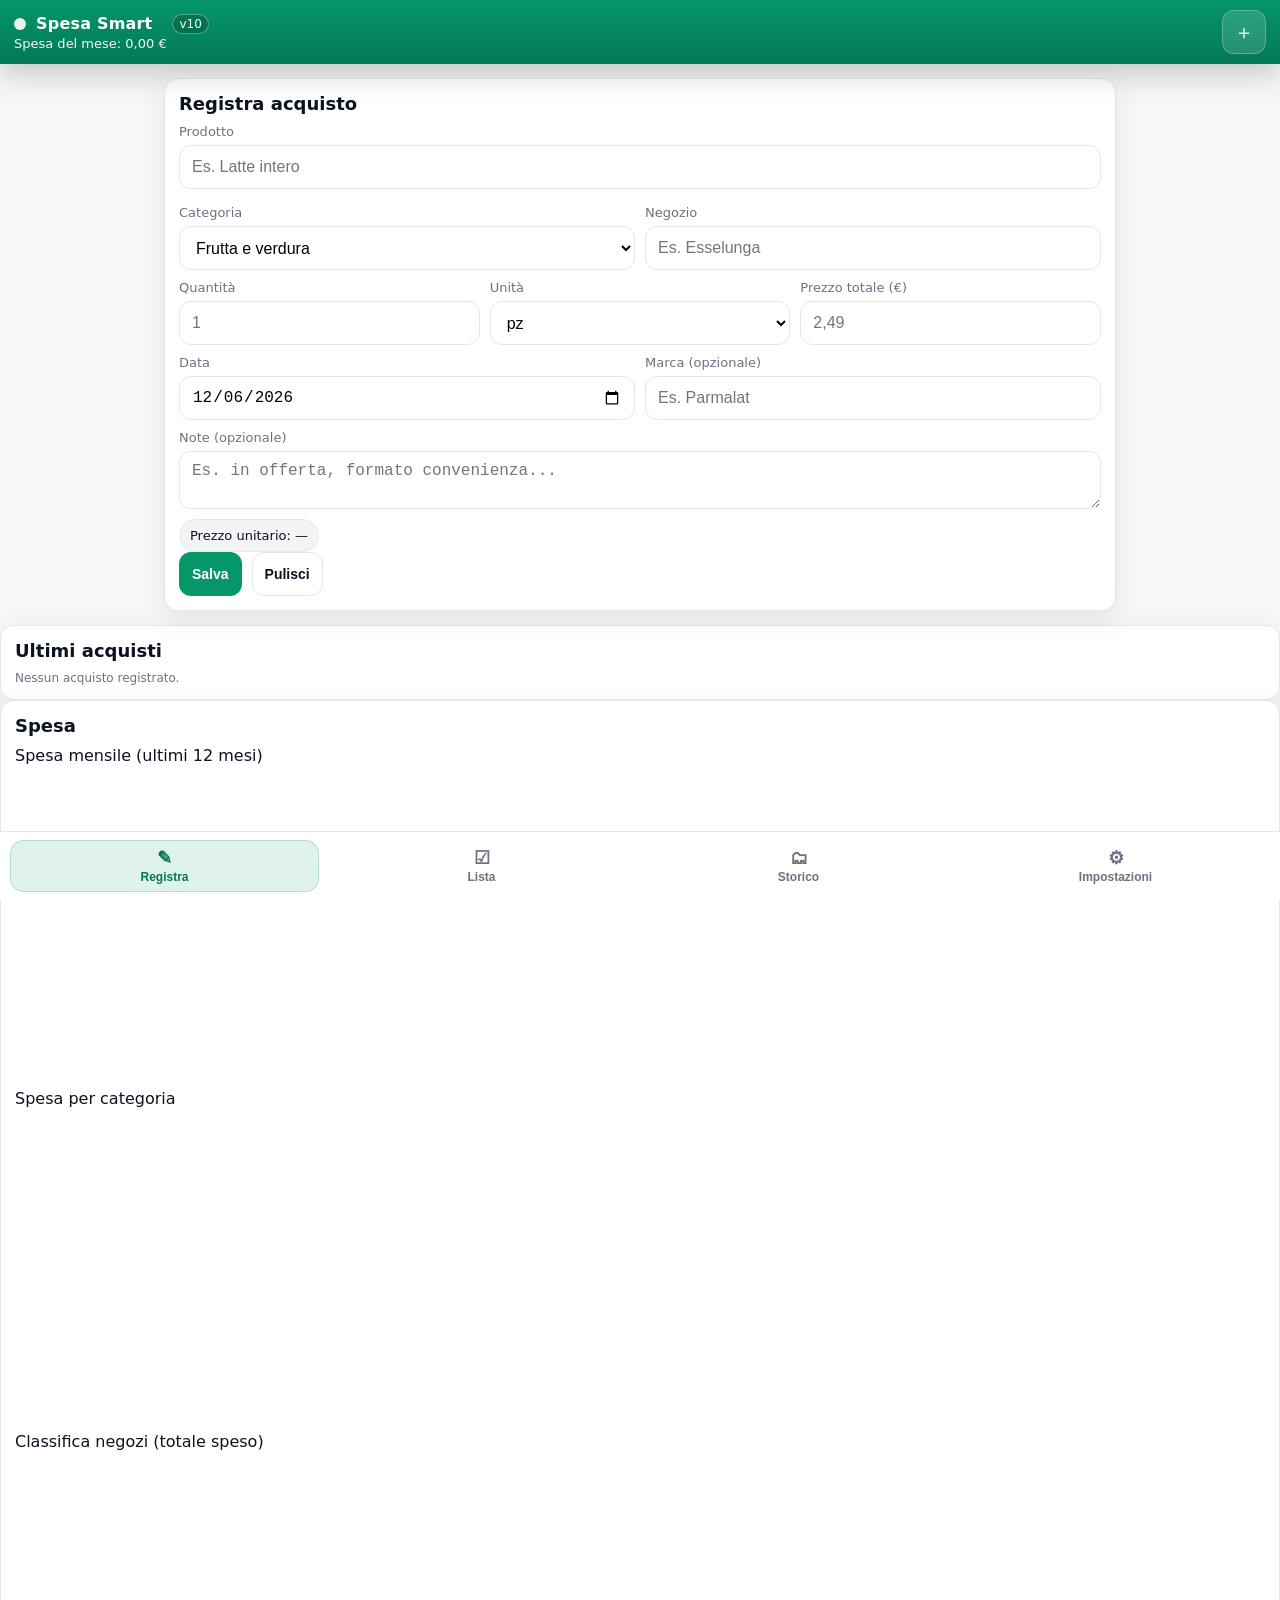
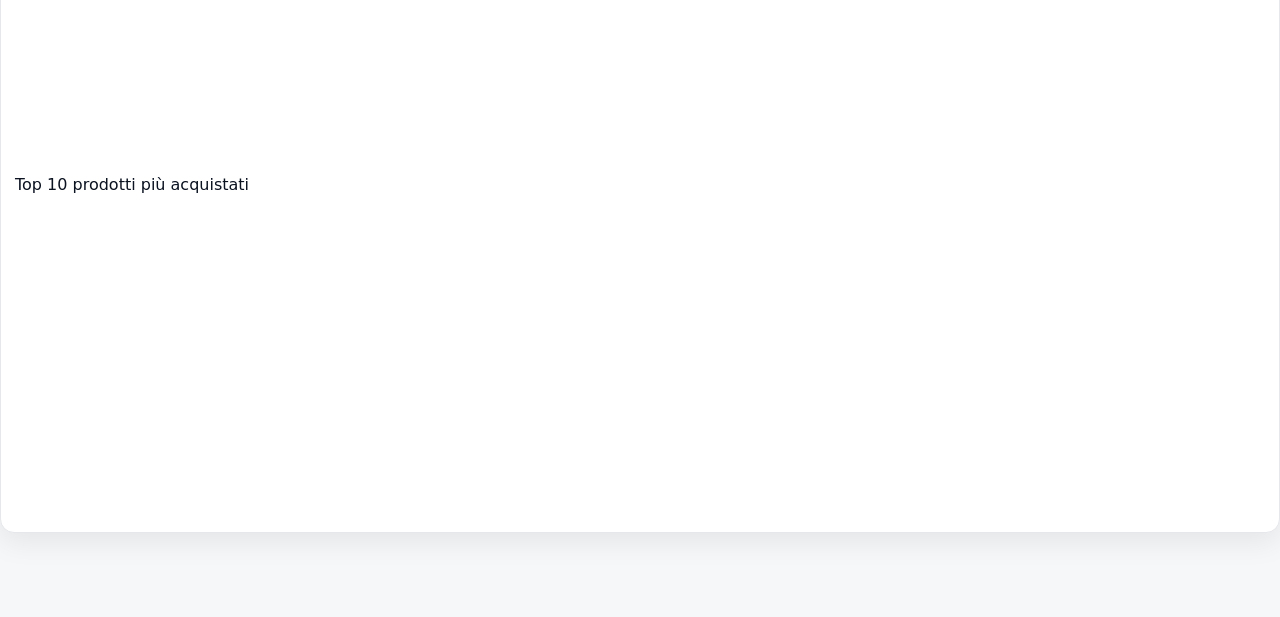
==== commit 94cd8123: "Add files via upload" ====
--- a/index.html
+++ b/index.html
@@ -7,7 +7,7 @@
 <meta content="#059669" name="theme-color"/>
 <link href="./manifest.webmanifest" rel="manifest"/>
 <link href="./icons/icon-192.png" rel="icon"/>
-<link href="./css/style.css?v=8" rel="stylesheet"/>
+<link href="./css/style.css?v=10" rel="stylesheet"/>
 <title>Spesa Smart</title>
 </head>
 <body>
@@ -16,7 +16,7 @@
 <div class="topbar__left">
 <div aria-hidden="true" class="appmark">
 <span class="appmark__dot"></span>
-<span class="appmark__name">Spesa Smart</span><span class="versionbadge">v8</span>
+<span class="appmark__name">Spesa Smart</span><span class="versionbadge">v10</span>
 </div>
 <div class="topbar__sub" id="monthSummary">Spesa del mese: —</div>
 </div>
@@ -101,11 +101,17 @@
 <button class="btn btn--ghost" id="btnSingleReset" type="button">Pulisci</button>
 </div>
 </form>
-</div>
+
+
+
+
+</div>
+
 <section class="card">
 <h2 class="h2">Ultimi acquisti</h2>
 <div class="list" id="lastPurchases"></div>
 </section>
+
 </section>
 <section class="tab hidden" data-tab="lista" id="tab-lista">
 <div class="pad">
@@ -172,9 +178,27 @@
 </section>
 </div>
 </section>
-
-
-
+<section class="card">
+<h2 class="h2">Spesa</h2>
+<div class="chartCard">
+<div class="chartTitle">Spesa mensile (ultimi 12 mesi)</div>
+<canvas class="chart" height="320" id="chartMonthly" width="640"></canvas>
+</div>
+<div class="chartCard">
+<div class="chartTitle">Spesa per categoria</div>
+<canvas class="chart" height="320" id="chartCategory" width="640"></canvas>
+</div>
+<div class="chartCard">
+<div class="chartTitle">Classifica negozi (totale speso)</div>
+<canvas class="chart" height="320" id="chartStores" width="640"></canvas>
+</div>
+<div class="chartCard">
+<div class="chartTitle">Top 10 prodotti più acquistati</div>
+<canvas class="chart" height="320" id="chartTopProducts" width="640"></canvas>
+</div>
+</section>
+</div>
+</section>
 <section class="tab hidden" data-tab="impostazioni" id="tab-impostazioni">
 <div class="pad">
 <section class="card">
@@ -232,7 +256,6 @@
 <span aria-hidden="true" class="tabbtn__icon">🗂</span>
 <span class="tabbtn__label">Storico</span>
 </button>
-
 <button class="tabbtn" data-go="impostazioni" type="button">
 <span aria-hidden="true" class="tabbtn__icon">⚙</span>
 <span class="tabbtn__label">Impostazioni</span>
@@ -252,7 +275,7 @@
 <div class="modal__foot" id="modalFoot"></div>
 </div>
 </div>
-<script src="./js/app.js?v=8" type="module"></script>
+<script src="./js/app.js?v=10" type="module"></script>
 <!-- Modal registra acquisto da lista -->
 <div aria-labelledby="saveItemTitle" aria-modal="true" class="modal hidden" id="saveItemModal" role="dialog">
 <div class="modal__backdrop" data-close="1"></div>
--- a/css/style.css
+++ b/css/style.css
@@ -294,7 +294,8 @@
   padding:10px;
 }
 .stat__k{font-size:12px; color:var(--muted)}
-.stat__v{.legend{display:flex; gap:10px; flex-wrap:wrap; margin-top:8px}
+.stat__v{font-weight:900; margin-top:4px}
+
 .legend__item{display:flex; gap:6px; align-items:center; font-size:12px; color:var(--muted)}
 .legend__sw{width:10px;height:10px;border-radius:999px}
 
@@ -311,4 +312,4 @@
 #saveItemModal .modal__panel{ max-width:520px; }
 
 /* v7 badge */
-.versionbadge{margin-left:10px;font-size:12px;padding:2px 6px;border:1px solid rgba(255,255,255,.35);border-radius:999px;color:#eafff6;background:rgba(0,0,0,.18);}
+.versionbadge{margin-left:10px;font-size:12px;padding:2px 6px;border:1px solid rgba(255,255,255,.35);border-radius:999px;color:#eafff6;background:rgba(0,0,0,.18);}
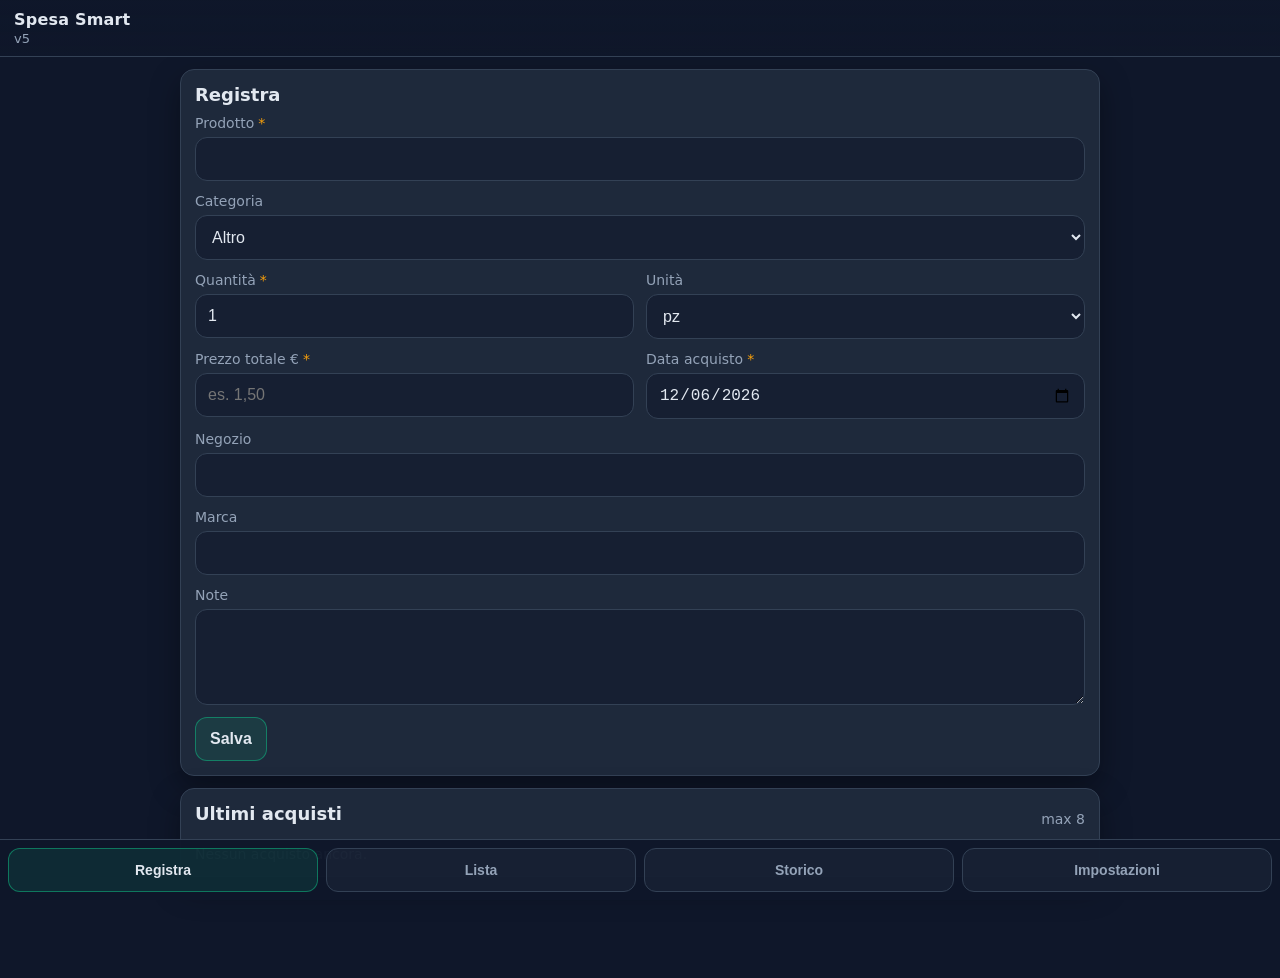
==== commit 1b335397: "Add files via upload" ====
--- a/index.html
+++ b/index.html
@@ -1,327 +1,461 @@
-<!DOCTYPE html>
-
+<!doctype html>
 <html lang="it">
 <head>
-<meta charset="utf-8"/>
-<meta content="width=device-width,initial-scale=1,viewport-fit=cover" name="viewport"/>
-<meta content="#059669" name="theme-color"/>
-<link href="./manifest.webmanifest" rel="manifest"/>
-<link href="./icons/icon-192.png" rel="icon"/>
-<link href="./css/style.css?v=10" rel="stylesheet"/>
-<title>Spesa Smart</title>
+  <meta charset="utf-8">
+  <meta name="viewport" content="width=device-width, initial-scale=1, viewport-fit=cover">
+  <meta name="theme-color" content="#0f172a">
+  <title>Spesa Smart v5</title>
+  <link rel="manifest" href="./manifest.webmanifest">
+  <link rel="icon" href="./icons/icon-192.png">
+  <link rel="apple-touch-icon" href="./icons/icon-192.png">
+  <link rel="stylesheet" href="./css/style.css?v=5">
 </head>
 <body>
-<noscript>Questa app richiede JavaScript per funzionare.</noscript>
-<header class="topbar" role="banner">
-<div class="topbar__left">
-<div aria-hidden="true" class="appmark">
-<span class="appmark__dot"></span>
-<span class="appmark__name">Spesa Smart</span><span class="versionbadge">v10</span>
-</div>
-<div class="topbar__sub" id="monthSummary">Spesa del mese: —</div>
-</div>
-<button aria-label="Vai a Registra" class="iconbtn" id="btnQuickAdd" type="button">
-<span aria-hidden="true" class="icon">＋</span>
-</button>
-</header>
-<main class="main" id="main" role="main">
-<!-- Banner promemoria backup -->
-<section aria-live="polite" class="banner hidden" id="backupBanner">
-<div class="banner__text" id="backupBannerText">—</div>
-<div class="banner__actions">
-<button class="btn btn--primary" id="backupBannerDo">Fai backup ora</button>
-<button class="btn btn--ghost" id="backupBannerLater">Più tardi</button>
-</div>
-<button aria-label="Chiudi" class="iconbtn banner__close" id="backupBannerClose">✕</button>
-</section>
-<!-- Banner aggiornamento -->
-<section aria-live="polite" class="banner banner--info hidden" id="updateBanner">
-<div class="banner__text">Nuova versione disponibile.</div>
-<div class="banner__actions">
-<button class="btn btn--primary" id="btnUpdateNow">Aggiorna</button>
-</div>
-<button aria-label="Chiudi" class="iconbtn banner__close" id="btnUpdateDismiss">✕</button>
-</section>
-<section class="tab" data-tab="registra" id="tab-registra">
-<div class="pad">
-<!-- Single purchase form -->
-<form autocomplete="off" class="card form" id="singleForm">
-<h2 class="h2">Registra acquisto</h2>
-<label class="field">
-<span class="field__label">Prodotto</span>
-<input class="input" id="pProduct" list="dlProducts" maxlength="80" name="product" placeholder="Es. Latte intero" required=""/>
-<datalist id="dlProducts"></datalist>
-<div class="field__hint" id="productHint"></div>
-</label>
-<div class="grid2">
-<label class="field">
-<span class="field__label">Categoria</span>
-<select class="select" id="pCategory" name="category" required=""></select>
-</label>
-<label class="field">
-<span class="field__label">Negozio</span>
-<input class="input" id="pStore" list="dlStores" maxlength="60" name="store" placeholder="Es. Esselunga"/>
-<datalist id="dlStores"></datalist>
-</label>
-</div>
-<div class="grid3">
-<label class="field">
-<span class="field__label">Quantità</span>
-<input class="input" id="pQty" inputmode="decimal" name="qty" placeholder="1" required=""/>
-</label>
-<label class="field">
-<span class="field__label">Unità</span>
-<select class="select" id="pUnit" name="unit" required=""></select>
-</label>
-<label class="field">
-<span class="field__label">Prezzo totale (€)</span>
-<input class="input" id="pPrice" inputmode="decimal" name="price" placeholder="2,49" required=""/>
-</label>
-</div>
-<div class="grid2">
-<label class="field">
-<span class="field__label">Data</span>
-<input class="input" id="pDate" name="date" required="" type="date"/>
-</label>
-<label class="field">
-<span class="field__label">Marca (opzionale)</span>
-<input class="input" id="pBrand" maxlength="60" name="brand" placeholder="Es. Parmalat"/>
-</label>
-</div>
-<label class="field">
-<span class="field__label">Note (opzionale)</span>
-<textarea class="textarea" id="pNotes" maxlength="220" name="notes" placeholder="Es. in offerta, formato convenienza..." rows="2"></textarea>
-</label>
-<div class="row row--between">
-<div class="pill" id="unitPricePill">Prezzo unitario: —</div>
-<div class="badge hidden" id="priceBadge">—</div>
-</div>
-<div class="row">
-<button class="btn btn--primary" type="submit">Salva</button>
-<button class="btn btn--ghost" id="btnSingleReset" type="button">Pulisci</button>
-</div>
-</form>
-
-
-
-
-</div>
-
-<section class="card">
-<h2 class="h2">Ultimi acquisti</h2>
-<div class="list" id="lastPurchases"></div>
-</section>
-
-</section>
-<section class="tab hidden" data-tab="lista" id="tab-lista">
-<div class="pad">
-<section class="card">
-<h2 class="h2">Lista della spesa</h2>
-<div class="row row--between">
-<div aria-label="Filtro" class="chips" role="group">
-<button class="chip is-active" id="filterNeed" type="button">Solo da comprare</button>
-<button class="chip" id="filterAll" type="button">Tutti</button>
-</div>
-<button class="btn btn--ghost" id="btnShareList" type="button">Condividi lista</button>
-</div>
-<div class="counters" id="autoCounters"></div>
-<div class="list" id="shoppingAuto"></div>
-<hr class="sep"/>
-<h3 class="h3">Aggiungi voce manuale</h3>
-<form class="grid2" id="manualForm">
-<input class="input" id="mName" maxlength="80" placeholder="Nome prodotto" required=""/>
-<select class="select" id="mCategory" required=""></select>
-<button class="btn btn--primary" type="submit">Aggiungi</button>
-<button class="btn btn--ghost" id="btnClearChecked" type="button">Rimuovi spuntati</button>
-</form>
-<div class="list" id="shoppingManual"></div>
-</section>
-</div>
-</section>
-<section class="tab hidden" data-tab="storico" id="tab-storico">
-<div class="pad">
-<section class="card">
-<h2 class="h2">Storico</h2>
-<label class="field">
-<span class="field__label">Cerca</span>
-<input class="input" id="hSearch" maxlength="80" placeholder="Prodotto, marca, note..."/>
-</label>
-<div class="grid2">
-<label class="field">
-<span class="field__label">Categoria</span>
-<select class="select" id="hCategory"></select>
-</label>
-<label class="field">
-<span class="field__label">Negozio</span>
-<input class="input" id="hStore" list="dlStores" maxlength="60" placeholder="Tutti"/>
-</label>
-</div>
-<div class="grid2">
-<label class="field">
-<span class="field__label">Dal</span>
-<input class="input" id="hFrom" type="date"/>
-</label>
-<label class="field">
-<span class="field__label">Al</span>
-<input class="input" id="hTo" type="date"/>
-</label>
-</div>
-<div class="row">
-<button class="btn btn--primary" id="btnApplyHistory" type="button">Applica filtri</button>
-<button class="btn btn--ghost" id="btnResetHistory" type="button">Reset</button>
-</div>
-<div class="row row--between">
-<div class="pill" id="historyStats">—</div>
-<button class="btn btn--ghost" id="btnLoadMore" type="button">Mostra altri</button>
-</div>
-<div class="list" id="historyList"></div>
-</section>
-</div>
-</section>
-<section class="card">
-<h2 class="h2">Spesa</h2>
-<div class="chartCard">
-<div class="chartTitle">Spesa mensile (ultimi 12 mesi)</div>
-<canvas class="chart" height="320" id="chartMonthly" width="640"></canvas>
-</div>
-<div class="chartCard">
-<div class="chartTitle">Spesa per categoria</div>
-<canvas class="chart" height="320" id="chartCategory" width="640"></canvas>
-</div>
-<div class="chartCard">
-<div class="chartTitle">Classifica negozi (totale speso)</div>
-<canvas class="chart" height="320" id="chartStores" width="640"></canvas>
-</div>
-<div class="chartCard">
-<div class="chartTitle">Top 10 prodotti più acquistati</div>
-<canvas class="chart" height="320" id="chartTopProducts" width="640"></canvas>
-</div>
-</section>
-</div>
-</section>
-<section class="tab hidden" data-tab="impostazioni" id="tab-impostazioni">
-<div class="pad">
-<section class="card">
-<h2 class="h2">Impostazioni</h2>
-<h3 class="h3">Backup</h3>
-<div class="row">
-<button class="btn btn--primary btn--wide" id="btnExportBackup" type="button">Esporta backup</button>
-<button class="btn btn--primary btn--wide" id="btnImportBackup" type="button">Importa backup</button>
-<input accept=".json,application/json" class="hidden" id="fileImport" type="file"/>
-</div>
-<div class="row">
-<button class="btn btn--ghost btn--wide" id="btnExportCSV" type="button">Esporta CSV</button>
-</div>
-<div class="small muted" id="backupInfo">—</div>
-<hr class="sep"/>
-<h3 class="h3">Promemoria backup</h3>
-<label class="field">
-<span class="field__label">Frequenza</span>
-<select class="select" id="reminderDays">
-<option value="0">Disattivato</option>
-<option value="3">Ogni 3 giorni</option>
-<option selected="" value="7">Ogni 7 giorni</option>
-<option value="14">Ogni 14 giorni</option>
-<option value="30">Ogni 30 giorni</option>
-</select>
-</label>
-<hr class="sep"/>
-<h3 class="h3">Memoria</h3>
-<div class="small muted" id="storageInfo">—</div>
-<button class="btn btn--ghost" id="btnRequestPersist" type="button">Richiedi archiviazione persistente</button>
-<hr class="sep"/>
-<h3 class="h3">Installa app</h3>
-<div id="installWrap"></div>
-<hr class="sep"/>
-<h3 class="h3">Dati demo</h3>
-<button class="btn btn--ghost" id="btnLoadDemo" type="button">Carica dati demo</button>
-<hr class="sep"/>
-<h3 class="h3 danger">Zona pericolosa</h3>
-<button class="btn btn--danger" id="btnWipeAll" type="button">Elimina tutti i dati</button>
-<div class="small muted" id="appVersion">Versione: —</div>
-</section>
-</div>
-</section>
-</main>
-<nav aria-label="Navigazione" class="bottombar" role="navigation">
-<button class="tabbtn is-active" data-go="registra" type="button">
-<span aria-hidden="true" class="tabbtn__icon">✎</span>
-<span class="tabbtn__label">Registra</span>
-</button>
-<button class="tabbtn" data-go="lista" type="button">
-<span aria-hidden="true" class="tabbtn__icon">☑</span>
-<span class="tabbtn__label">Lista</span>
-</button>
-<button class="tabbtn" data-go="storico" type="button">
-<span aria-hidden="true" class="tabbtn__icon">🗂</span>
-<span class="tabbtn__label">Storico</span>
-</button>
-<button class="tabbtn" data-go="impostazioni" type="button">
-<span aria-hidden="true" class="tabbtn__icon">⚙</span>
-<span class="tabbtn__label">Impostazioni</span>
-</button>
-</nav>
-<!-- Toast -->
-<div aria-atomic="true" aria-live="polite" class="toastwrap" id="toastWrap"></div>
-<!-- Modal -->
-<div aria-labelledby="modalTitle" aria-modal="true" class="modal hidden" id="modal" role="dialog">
-<div class="modal__backdrop" data-close="1"></div>
-<div class="modal__panel">
-<div class="modal__head">
-<h2 class="modal__title" id="modalTitle">—</h2>
-<button aria-label="Chiudi" class="iconbtn" id="modalClose" type="button">✕</button>
-</div>
-<div class="modal__body" id="modalBody"></div>
-<div class="modal__foot" id="modalFoot"></div>
-</div>
-</div>
-<script src="./js/app.js?v=10" type="module"></script>
-<!-- Modal registra acquisto da lista -->
-<div aria-labelledby="saveItemTitle" aria-modal="true" class="modal hidden" id="saveItemModal" role="dialog">
-<div class="modal__backdrop" data-close="1"></div>
-<div class="modal__panel">
-<h3 class="h3" id="saveItemTitle">Registra acquisto</h3>
-<form autocomplete="off" class="form" id="saveItemForm">
-<label class="field">
-<span class="field__label">Prodotto</span>
-<input class="input" id="siProduct" maxlength="80" required=""/>
-</label>
-<div class="grid2">
-<label class="field">
-<span class="field__label">Categoria</span>
-<select class="input" id="siCategory"></select>
-</label>
-<label class="field">
-<span class="field__label">Unità</span>
-<select class="input" id="siUnit"></select>
-</label>
-</div>
-<div class="grid2">
-<label class="field">
-<span class="field__label">Quantità</span>
-<input class="input" id="siQty" inputmode="decimal"/>
-</label>
-<label class="field">
-<span class="field__label">Prezzo</span>
-<input class="input" id="siPrice" inputmode="decimal"/>
-</label>
-</div>
-<div class="grid2">
-<label class="field">
-<span class="field__label">Data</span>
-<input class="input" id="siDate" type="date"/>
-</label>
-<label class="field">
-<span class="field__label">Negozio</span>
-<input class="input" id="siStore" list="dlStores" maxlength="60"/>
-</label>
-</div>
-<div class="row">
-<button class="btn btn--primary" type="submit">Salva</button>
-<button class="btn btn--ghost" id="btnSaveItemCancel" type="button">Annulla</button>
-</div>
-</form>
-</div>
-</div>
+  <a class="sr-only" href="#main">Vai al contenuto</a>
+
+  <header class="app-header" role="banner">
+    <div class="app-header__inner">
+      <div class="app-title">
+        <div class="app-title__name">Spesa Smart</div>
+        <div class="app-title__version">v5</div>
+      </div>
+      <div class="header-actions">
+        <button id="installBtn" class="btn btn-ghost btn-sm" type="button" hidden>Installa app</button>
+      </div>
+    </div>
+  </header>
+
+  <div id="backupBanner" class="banner" hidden>
+    <div class="banner__content">
+      <div class="banner__title">Promemoria backup</div>
+      <div id="backupBannerText" class="banner__text">È consigliato esportare un backup.</div>
+    </div>
+    <div class="banner__actions">
+      <button id="backupBannerExportBtn" class="btn btn-primary btn-sm" type="button">Esporta ora</button>
+      <button id="backupBannerDismissBtn" class="btn btn-ghost btn-sm" type="button">Chiudi</button>
+    </div>
+  </div>
+
+  <main id="main" class="app-main" role="main">
+    <section id="section-registra" class="section" data-section="registra" aria-label="Registra">
+      <div class="card">
+        <h2 class="card-title">Registra</h2>
+
+        <form id="purchaseForm" class="form" autocomplete="off">
+          <div class="form-row">
+            <label class="label" for="productInput">Prodotto<span class="req">*</span></label>
+            <input id="productInput" class="input" name="product" type="text" list="productsDatalist" inputmode="text" autocomplete="off" required minlength="1" />
+            <datalist id="productsDatalist"></datalist>
+          </div>
+
+          <div class="form-row">
+            <label class="label" for="categorySelect">Categoria</label>
+            <select id="categorySelect" class="select" name="category">
+              <option>Frutta e verdura</option>
+              <option>Carne e pesce</option>
+              <option>Latticini</option>
+              <option>Pane e cereali</option>
+              <option>Bevande</option>
+              <option>Surgelati</option>
+              <option>Dispensa</option>
+              <option>Casa e pulizia</option>
+              <option>Igiene personale</option>
+              <option selected>Altro</option>
+            </select>
+          </div>
+
+          <div class="form-grid">
+            <div class="form-row">
+              <label class="label" for="qtyInput">Quantità<span class="req">*</span></label>
+              <input id="qtyInput" class="input" name="qty" type="text" inputmode="decimal" value="1" />
+            </div>
+
+            <div class="form-row">
+              <label class="label" for="unitSelect">Unità</label>
+              <select id="unitSelect" class="select" name="unit">
+                <option selected>pz</option>
+                <option>kg</option>
+                <option>g</option>
+                <option>l</option>
+                <option>ml</option>
+              </select>
+            </div>
+
+            <div class="form-row">
+              <label class="label" for="priceInput">Prezzo totale €<span class="req">*</span></label>
+              <input id="priceInput" class="input" name="price" type="text" inputmode="decimal" placeholder="es. 1,50" />
+            </div>
+
+            <div class="form-row">
+              <label class="label" for="dateInput">Data acquisto<span class="req">*</span></label>
+              <input id="dateInput" class="input" name="date" type="date" />
+            </div>
+          </div>
+
+          <div class="form-row">
+            <label class="label" for="storeInput">Negozio</label>
+            <input id="storeInput" class="input" name="store" type="text" list="storesDatalist" inputmode="text" />
+            <datalist id="storesDatalist"></datalist>
+          </div>
+
+          <div class="form-row">
+            <label class="label" for="brandInput">Marca</label>
+            <input id="brandInput" class="input" name="brand" type="text" inputmode="text" />
+          </div>
+
+          <div class="form-row">
+            <label class="label" for="notesInput">Note</label>
+            <textarea id="notesInput" class="textarea" name="notes" rows="3"></textarea>
+          </div>
+
+          <div id="unitPriceRow" class="hint" hidden>
+            <div class="hint__label">Prezzo unitario</div>
+            <div id="unitPriceText" class="hint__value">—</div>
+          </div>
+
+          <div id="priceBadgeRow" class="badge-row" hidden>
+            <span id="priceBadge" class="badge">In media</span>
+            <span id="priceBadgeDetails" class="muted"></span>
+          </div>
+
+          <div id="lastPurchaseCard" class="subcard" hidden>
+            <div class="subcard__title">Ultimo acquisto</div>
+            <div id="lastPurchaseText" class="subcard__text"></div>
+          </div>
+
+          <div class="form-actions">
+            <button id="savePurchaseBtn" class="btn btn-primary" type="submit">Salva</button>
+          </div>
+        </form>
+      </div>
+
+      <div class="card">
+        <div class="card-head">
+          <h3 class="card-title">Ultimi acquisti</h3>
+          <div class="muted">max 8</div>
+        </div>
+        <div id="recentPurchases" class="list"></div>
+      </div>
+    </section>
+
+    <section id="section-lista" class="section" data-section="lista" aria-label="Lista" hidden>
+      <div class="card">
+        <div class="card-head">
+          <h2 class="card-title">Lista</h2>
+          <div class="segmented" role="group" aria-label="Filtro lista">
+            <button id="listFilterAllBtn" class="segmented__btn" type="button">Mostra tutti</button>
+            <button id="listFilterNeededBtn" class="segmented__btn" type="button">Solo da comprare</button>
+          </div>
+        </div>
+
+        <div class="stats">
+          <div class="stat stat--danger">
+            <div class="stat__label">In ritardo</div>
+            <div id="countLate" class="stat__value">0</div>
+          </div>
+          <div class="stat stat--warn">
+            <div class="stat__label">A breve</div>
+            <div id="countSoon" class="stat__value">0</div>
+          </div>
+          <div class="stat stat--ok">
+            <div class="stat__label">Ok</div>
+            <div id="countOk" class="stat__value">0</div>
+          </div>
+        </div>
+
+        <div class="divider"></div>
+
+        <div class="form-grid">
+          <div class="form-row">
+            <label class="label" for="manualItemName">Aggiungi voce</label>
+            <input id="manualItemName" class="input" type="text" inputmode="text" placeholder="es. Pasta" />
+          </div>
+          <div class="form-row">
+            <label class="label" for="manualItemCategory">Categoria</label>
+            <select id="manualItemCategory" class="select">
+              <option>Frutta e verdura</option>
+              <option>Carne e pesce</option>
+              <option>Latticini</option>
+              <option>Pane e cereali</option>
+              <option>Bevande</option>
+              <option>Surgelati</option>
+              <option>Dispensa</option>
+              <option>Casa e pulizia</option>
+              <option>Igiene personale</option>
+              <option selected>Altro</option>
+            </select>
+          </div>
+        </div>
+        <div class="form-actions">
+          <button id="addManualItemBtn" class="btn btn-primary" type="button">Aggiungi</button>
+          <button id="shareListBtn" class="btn btn-ghost" type="button">Condividi lista</button>
+          <button id="removeCheckedBtn" class="btn btn-danger" type="button">Rimuovi spuntati</button>
+        </div>
+      </div>
+
+      <div id="listContent" class="stack"></div>
+    </section>
+
+    <section id="section-storico" class="section" data-section="storico" aria-label="Storico" hidden>
+      <div class="card">
+        <div class="card-head">
+          <h2 class="card-title">Storico</h2>
+          <button id="resetHistoryFiltersBtn" class="btn btn-ghost btn-sm" type="button">Azzera filtri</button>
+        </div>
+
+        <div class="form">
+          <div class="form-row">
+            <label class="label" for="historySearch">Ricerca</label>
+            <input id="historySearch" class="input" type="search" inputmode="search" placeholder="Prodotto, marca, note" />
+          </div>
+
+          <div class="form-grid">
+            <div class="form-row">
+              <label class="label" for="historyCategory">Categoria</label>
+              <select id="historyCategory" class="select">
+                <option value="">Tutte</option>
+                <option>Frutta e verdura</option>
+                <option>Carne e pesce</option>
+                <option>Latticini</option>
+                <option>Pane e cereali</option>
+                <option>Bevande</option>
+                <option>Surgelati</option>
+                <option>Dispensa</option>
+                <option>Casa e pulizia</option>
+                <option>Igiene personale</option>
+                <option>Altro</option>
+              </select>
+            </div>
+
+            <div class="form-row">
+              <label class="label" for="historyStore">Negozio</label>
+              <select id="historyStore" class="select">
+                <option value="">Tutti</option>
+              </select>
+            </div>
+
+            <div class="form-row">
+              <label class="label" for="historyFrom">Dal</label>
+              <input id="historyFrom" class="input" type="date" />
+            </div>
+
+            <div class="form-row">
+              <label class="label" for="historyTo">Al</label>
+              <input id="historyTo" class="input" type="date" />
+            </div>
+          </div>
+        </div>
+
+        <div class="stats stats--two">
+          <div class="stat">
+            <div class="stat__label">Acquisti</div>
+            <div id="historyCount" class="stat__value">0</div>
+          </div>
+          <div class="stat">
+            <div class="stat__label">Totale</div>
+            <div id="historyTotal" class="stat__value">0,00 €</div>
+          </div>
+        </div>
+      </div>
+
+      <div id="historyList" class="stack"></div>
+    </section>
+
+    <section id="section-impostazioni" class="section" data-section="impostazioni" aria-label="Impostazioni" hidden>
+      <div class="card">
+        <h2 class="card-title">Impostazioni</h2>
+
+        <div class="settings-grid">
+          <div class="setting">
+            <div class="setting__title">Backup</div>
+            <div class="setting__desc">Esporta un file JSON da conservare.</div>
+            <div class="setting__actions">
+              <button id="exportBackupBtn" class="btn btn-primary" type="button">Esporta backup</button>
+              <button id="importBackupBtn" class="btn btn-ghost" type="button">Importa backup</button>
+              <input id="importFileInput" type="file" accept="application/json" hidden />
+            </div>
+          </div>
+
+          <div class="setting">
+            <div class="setting__title">Esporta CSV</div>
+            <div class="setting__desc">Formato con separatore ; e decimali con virgola.</div>
+            <div class="setting__actions">
+              <button id="exportCsvBtn" class="btn btn-ghost" type="button">Esporta CSV</button>
+            </div>
+          </div>
+
+          <div class="setting">
+            <div class="setting__title">Promemoria backup</div>
+            <div class="setting__desc">Mostra un avviso se il backup è scaduto.</div>
+            <div class="setting__actions">
+              <label class="label" for="backupReminderSelect">Intervallo</label>
+              <select id="backupReminderSelect" class="select">
+                <option value="0">Disattivato</option>
+                <option value="3">3 giorni</option>
+                <option value="7" selected>7 giorni</option>
+                <option value="14">14 giorni</option>
+                <option value="30">30 giorni</option>
+              </select>
+              <div class="muted" id="lastBackupText">Ultimo backup: mai</div>
+            </div>
+          </div>
+
+          <div class="setting">
+            <div class="setting__title">Archiviazione</div>
+            <div class="setting__desc">Controlla lo stato dell'archiviazione del browser.</div>
+            <div class="setting__actions">
+              <div class="muted" id="storageStatusText">Stato: —</div>
+              <div class="muted" id="storageEstimateText">Spazio: —</div>
+              <button id="persistStorageBtn" class="btn btn-ghost" type="button">Richiedi archiviazione persistente</button>
+            </div>
+          </div>
+
+          <div class="setting">
+            <div class="setting__title">Dati demo</div>
+            <div class="setting__desc">Popola l'app con acquisti di esempio (non duplica).</div>
+            <div class="setting__actions">
+              <button id="loadDemoBtn" class="btn btn-ghost" type="button">Carica dati demo</button>
+            </div>
+          </div>
+
+          <div class="setting setting--danger">
+            <div class="setting__title">Zona pericolosa</div>
+            <div class="setting__desc">Elimina tutti i dati dell'app dal database.</div>
+            <div class="setting__actions">
+              <button id="wipeAllBtn" class="btn btn-danger" type="button">Elimina tutti i dati</button>
+            </div>
+          </div>
+
+          <div class="setting">
+            <div class="setting__title">Versione</div>
+            <div class="setting__desc">v5</div>
+            <div class="setting__actions">
+              <a class="link" href="./reset.html">reset.html</a>
+            </div>
+          </div>
+        </div>
+      </div>
+    </section>
+
+  </main>
+
+  <nav id="bottomNav" class="bottom-nav" role="navigation" aria-label="Navigazione">
+    <button class="bottom-nav__btn" type="button" data-target="registra" aria-current="page">
+      <span class="bottom-nav__label">Registra</span>
+    </button>
+    <button class="bottom-nav__btn" type="button" data-target="lista">
+      <span class="bottom-nav__label">Lista</span>
+    </button>
+    <button class="bottom-nav__btn" type="button" data-target="storico">
+      <span class="bottom-nav__label">Storico</span>
+    </button>
+    <button class="bottom-nav__btn" type="button" data-target="impostazioni">
+      <span class="bottom-nav__label">Impostazioni</span>
+    </button>
+  </nav>
+
+  <div id="toastHost" class="toast-host" aria-live="polite" aria-atomic="true"></div>
+
+  <div id="modalHost" class="modal-host" hidden>
+    <div id="modalBackdrop" class="modal-backdrop"></div>
+    <div id="modalPanel" class="modal" role="dialog" aria-modal="true" aria-labelledby="modalTitle">
+      <div class="modal__header">
+        <div id="modalTitle" class="modal__title">—</div>
+      </div>
+      <div id="modalBody" class="modal__body"></div>
+      <div class="modal__footer">
+        <button id="modalCancelBtn" class="btn btn-ghost" type="button">Annulla</button>
+        <button id="modalOkBtn" class="btn btn-primary" type="button">Conferma</button>
+      </div>
+    </div>
+  </div>
+
+  <script>
+  (() => {
+    const nav = document.getElementById('bottomNav');
+    const sections = Array.from(document.querySelectorAll('.section'));
+    const btns = Array.from(nav ? nav.querySelectorAll('button[data-target]') : []);
+    const show = (name) => {
+      sections.forEach(s => {
+        const on = s.dataset.section === name;
+        s.hidden = !on;
+      });
+      btns.forEach(b => {
+        const on = b.dataset.target === name;
+        if (on) b.setAttribute('aria-current','page'); else b.removeAttribute('aria-current');
+      });
+    };
+    show('registra');
+    if (nav) {
+      nav.addEventListener('click', (e) => {
+        const b = e.target && e.target.closest ? e.target.closest('button[data-target]') : null;
+        if (!b) return;
+        show(b.dataset.target);
+      }, { passive: true });
+    }
+
+    if ('serviceWorker' in navigator) {
+      window.addEventListener('load', async () => {
+        try {
+          const hadController = !!navigator.serviceWorker.controller;
+          const reg = await navigator.serviceWorker.register('./sw.js');
+          navigator.serviceWorker.addEventListener('controllerchange', () => {
+            try {
+              if (!hadController) return;
+              if (sessionStorage.getItem('swReloadedV4') === '1') return;
+              sessionStorage.setItem('swReloadedV4','1');
+              location.reload();
+            } catch(_) {}
+          });
+        } catch (err) {
+          console.error(err);
+        }
+      });
+    }
+
+    let deferredPrompt = null;
+    const installBtn = document.getElementById('installBtn');
+    const isStandalone = () => {
+      return (window.matchMedia && window.matchMedia('(display-mode: standalone)').matches) || (navigator.standalone === true);
+    };
+    const hideInstall = () => {
+      if (installBtn) installBtn.hidden = true;
+    };
+    const showInstall = () => {
+      if (!installBtn) return;
+      if (isStandalone()) {
+        installBtn.hidden = true;
+        return;
+      }
+      if (deferredPrompt) installBtn.hidden = false;
+    };
+    window.addEventListener('beforeinstallprompt', (e) => {
+      e.preventDefault();
+      deferredPrompt = e;
+      showInstall();
+    });
+    window.addEventListener('appinstalled', () => {
+      deferredPrompt = null;
+      hideInstall();
+    });
+    if (installBtn) {
+      installBtn.addEventListener('click', async () => {
+        if (!deferredPrompt) return;
+        try {
+          deferredPrompt.prompt();
+          await deferredPrompt.userChoice;
+        } catch (err) {
+          console.error(err);
+        } finally {
+          deferredPrompt = null;
+          hideInstall();
+        }
+      });
+      showInstall();
+    }
+  })();
+  </script>
+
+  <script src="./js/app.js?v=5" defer></script>
 </body>
 </html>
--- a/css/style.css
+++ b/css/style.css
@@ -1,315 +1,438 @@
-/* Spesa Smart - CSS senza librerie esterne */
+/* Spesa Smart v4 - Tema scuro */
 :root{
-  --bg:#f6f7f8;
-  --card:#ffffff;
-  --text:#0b1220;
-  --muted:#6b7280;
-  --line:#e5e7eb;
-  --emerald:#059669;
-  --emerald2:#047857;
-  --danger:#dc2626;
+  --bg:#0f172a;
+  --card:#1e293b;
+  --border:#334155;
+  --text:#e2e8f0;
+  --muted:#94a3b8;
+  --primary:#10b981;
+  --danger:#ef4444;
   --warn:#f59e0b;
-  --ok:#16a34a;
+  --ok:#22c55e;
+
   --radius:14px;
-  --shadow: 0 8px 30px rgba(2,6,23,0.08);
-  --safe-bottom: env(safe-area-inset-bottom);
-  --safe-top: env(safe-area-inset-top);
-}
-
-*{box-sizing:border-box}
-html,body{height:100%}
+  --shadow: 0 12px 30px rgba(0,0,0,.35);
+
+  --tap:44px;
+
+  --safe-top: env(safe-area-inset-top, 0px);
+  --safe-right: env(safe-area-inset-right, 0px);
+  --safe-bottom: env(safe-area-inset-bottom, 0px);
+  --safe-left: env(safe-area-inset-left, 0px);
+}
+
+*{ box-sizing:border-box; }
+html,body{ height:100%; }
 body{
   margin:0;
-  font-family: system-ui,-apple-system,Segoe UI,Roboto,Ubuntu,Cantarell,Noto Sans,sans-serif;
+  font-family: system-ui, -apple-system, Segoe UI, Roboto, Arial, sans-serif;
+  background:var(--bg);
   color:var(--text);
-  background:var(--bg);
-  -webkit-tap-highlight-color: transparent;
-}
-.hidden{display:none !important}
-
-.topbar{
-  position:sticky; top:0; z-index:50;
+}
+
+.sr-only{
+  position:absolute; left:-10000px; top:auto; width:1px; height:1px; overflow:hidden;
+}
+
+a{ color:var(--primary); text-decoration:none; }
+a.link{ padding:10px 0; display:inline-block; min-height:var(--tap); }
+
+.app-header{
+  position:sticky;
+  top:0;
+  z-index:50;
+  background: linear-gradient(to bottom, rgba(15,23,42,.98), rgba(15,23,42,.90));
+  border-bottom:1px solid var(--border);
   padding: calc(10px + var(--safe-top)) 14px 10px 14px;
-  background: linear-gradient(180deg, var(--emerald), var(--emerald2));
-  color:#fff;
-  display:flex; align-items:center; justify-content:space-between;
-  box-shadow: 0 10px 30px rgba(0,0,0,0.20);
-}
-.topbar__left{min-width:0}
-.appmark{display:flex; align-items:center; gap:10px}
-.appmark__dot{width:12px;height:12px;border-radius:999px;background:#fff;opacity:0.9}
-.appmark__name{font-weight:800; letter-spacing:0.2px}
-.topbar__sub{font-size:13px; opacity:0.95; margin-top:2px}
-
-.main{
-  padding-bottom: calc(82px + var(--safe-bottom));
-}
-.pad{padding:14px; display:flex; flex-direction:column; gap:14px; max-width:980px; margin:0 auto}
+}
+.app-header__inner{
+  display:flex;
+  align-items:center;
+  justify-content:space-between;
+  gap:12px;
+}
+.app-title__name{ font-weight:800; letter-spacing:.2px; }
+.app-title__version{ color:var(--muted); font-size:13px; margin-top:2px; }
+
+.banner{
+  position:sticky;
+  top: calc(56px + var(--safe-top));
+  z-index:45;
+  margin: 10px 12px 0 12px;
+  background: rgba(30,41,59,.95);
+  border:1px solid var(--border);
+  border-radius: var(--radius);
+  box-shadow: var(--shadow);
+  padding: 12px;
+  display:flex;
+  align-items:flex-start;
+  justify-content:space-between;
+  gap:12px;
+}
+.banner__title{ font-weight:700; }
+.banner__text{ color:var(--muted); font-size:14px; margin-top:2px; }
+.banner__actions{ display:flex; gap:10px; flex-wrap:wrap; justify-content:flex-end; }
+
+.app-main{
+  padding: 12px 12px calc(88px + var(--safe-bottom)) 12px;
+}
+
+.section{ max-width: 920px; margin: 0 auto; }
+.stack{ display:flex; flex-direction:column; gap:12px; }
+
 .card{
   background:var(--card);
-  border:1px solid var(--line);
-  border-radius: var(--radius);
+  border:1px solid var(--border);
+  border-radius:var(--radius);
+  padding: 14px;
   box-shadow: var(--shadow);
-  padding:14px;
-}
-.h2{margin:0 0 10px 0; font-size:18px}
-.h3{margin:10px 0 8px 0; font-size:15px}
-.small{font-size:12px}
-.muted{color:var(--muted)}
-.danger{color:var(--danger)}
-
-.form .field{display:flex; flex-direction:column; gap:6px; margin-bottom:10px}
-.field__label{font-size:13px; color:var(--muted)}
-.field__hint{font-size:12px; color:var(--muted)}
-.input,.select,.textarea{
-  height:44px;
-  padding:10px 12px;
-  border-radius:12px;
-  border:1px solid var(--line);
-  outline:none;
-  font-size:16px;
-  background:#fff;
-}
-.textarea{height:auto; min-height:44px; resize:vertical}
-.input:focus,.select:focus,.textarea:focus{border-color: rgba(5,150,105,0.55); box-shadow: 0 0 0 3px rgba(5,150,105,0.12)}
-.grid2{display:grid; grid-template-columns:1fr 1fr; gap:10px}
-.grid3{display:grid; grid-template-columns:1fr 1fr 1fr; gap:10px}
-@media (max-width:420px){
-  .grid2,.grid3{grid-template-columns:1fr}
-}
-
-.row{display:flex; gap:10px; align-items:center; flex-wrap:wrap}
-.row--between{justify-content:space-between}
-
-.btn{
-  min-height:44px;
-  padding:10px 12px;
-  border-radius: 12px;
-  border:1px solid transparent;
-  font-weight:700;
-  font-size:14px;
-  cursor:pointer;
-}
-.btn--primary{background:var(--emerald); color:#fff}
-.btn--primary:active{background:var(--emerald2)}
-.btn--ghost{background:#fff; color:var(--text); border-color:var(--line)}
-.btn--danger{background:var(--danger); color:#fff}
-.btn--wide{flex:1; min-width: 160px}
-
-.iconbtn{
-  width:44px;height:44px; border-radius:12px;
-  border:1px solid rgba(255,255,255,0.25);
-  background: rgba(255,255,255,0.14);
-  color:#fff;
-  cursor:pointer;
-}
-.iconbtn:active{background: rgba(255,255,255,0.25)}
-.icon{font-size:20px; line-height:1}
-
-.pill{
-  padding:8px 10px;
-  border-radius:999px;
-  background:#f3f4f6;
-  border:1px solid var(--line);
-  font-size:13px;
-}
-.badge{
-  padding:6px 10px;
-  border-radius:999px;
-  font-size:12px;
-  font-weight:800;
-  border:1px solid transparent;
-}
-.badge--ok{background: rgba(22,163,74,0.12); color: var(--ok); border-color: rgba(22,163,74,0.35)}
-.badge--bad{background: rgba(220,38,38,0.10); color: var(--danger); border-color: rgba(220,38,38,0.35)}
-.badge--mid{background: rgba(245,158,11,0.12); color: #92400e; border-color: rgba(245,158,11,0.35)}
-.badge--na{background: rgba(107,114,128,0.10); color: #374151; border-color: rgba(107,114,128,0.35)}
-
-.segmented{display:flex; gap:10px; margin-bottom:14px}
-.segmented__btn{
-  flex:1; min-height:44px;
-  border-radius: 999px;
-  border:1px solid var(--line);
-  background:#fff;
-  font-weight:800;
-  cursor:pointer;
-}
-.segmented__btn.is-active{
-  background: rgba(5,150,105,0.14);
-  border-color: rgba(5,150,105,0.35);
-}
-
-.bottombar{
-  position:fixed; left:0; right:0; bottom:0; z-index:60;
-  padding: 8px 10px calc(8px + var(--safe-bottom)) 10px;
-  background: rgba(255,255,255,0.92);
-  backdrop-filter: blur(10px);
-  border-top:1px solid var(--line);
-  display:flex; justify-content:space-between; gap:8px;
-}
-.tabbtn{
-  flex:1;
-  min-height:52px;
-  border-radius:14px;
-  border:1px solid transparent;
-  background:transparent;
-  display:flex; flex-direction:column; align-items:center; justify-content:center;
-  gap:3px;
-  font-weight:700;
-  color: var(--muted);
-  cursor:pointer;
-}
-.tabbtn.is-active{
-  background: rgba(5,150,105,0.12);
-  color: var(--emerald2);
-  border-color: rgba(5,150,105,0.22);
-}
-.tabbtn__icon{font-size:18px; line-height:1}
-.tabbtn__label{font-size:12px}
-
-.list{display:flex; flex-direction:column; gap:10px}
-.item{
-  border:1px solid var(--line);
-  border-radius:14px;
-  padding:12px;
-  background:#fff;
-}
-.item__top{display:flex; justify-content:space-between; gap:10px; align-items:flex-start}
-.item__title{font-weight:900}
-.item__meta{font-size:12px; color:var(--muted); margin-top:3px}
-.item__actions{display:flex; gap:8px}
-.dot{width:10px;height:10px;border-radius:999px; display:inline-block; margin-right:8px; vertical-align:middle}
-.sep{border:none; border-top:1px solid var(--line); margin:14px 0}
-
-.banner{
-  margin:14px; border-radius:14px;
-  border:1px solid rgba(245,158,11,0.35);
-  background: rgba(245,158,11,0.12);
-  padding:12px;
-  display:flex; gap:10px; align-items:flex-start;
-}
-.banner--info{
-  border-color: rgba(5,150,105,0.35);
-  background: rgba(5,150,105,0.12);
-}
-.banner__text{font-size:13px; flex:1}
-.banner__actions{display:flex; gap:10px; flex-wrap:wrap}
-.banner__close{
-  border-color: rgba(0,0,0,0.08);
-  background: rgba(255,255,255,0.7);
-  color:#111827;
-}
-
-.toastwrap{
-  position:fixed; left:0; right:0; bottom: calc(82px + var(--safe-bottom));
-  display:flex; flex-direction:column; gap:8px; align-items:center;
-  padding: 0 14px;
-  z-index: 80;
-  pointer-events:none;
-}
-.toast{
-  max-width: 560px;
-  width:100%;
-  padding:10px 12px;
-  border-radius: 14px;
-  background: rgba(17,24,39,0.92);
-  color:#fff;
-  border:1px solid rgba(255,255,255,0.12);
-  pointer-events:auto;
-}
-
-.modal{
-  position:fixed; inset:0; z-index:90;
-  display:grid; place-items:center;
-  padding: 14px;
-}
-.modal__backdrop{position:absolute; inset:0; background: rgba(2,6,23,0.55)}
-.modal__panel{
-  position:relative;
-  width:min(680px, 100%);
-  max-height: min(85vh, 720px);
-  overflow:auto;
-  border-radius: 16px;
-  background:#fff;
-  border:1px solid var(--line);
-  box-shadow: 0 20px 60px rgba(0,0,0,0.25);
-}
-.modal__head{
-  position:sticky; top:0;
-  background:#fff;
-  border-bottom:1px solid var(--line);
-  display:flex; align-items:center; justify-content:space-between;
-  padding: 12px 12px 10px 12px;
-}
-.modal__title{margin:0; font-size:16px}
-.modal__body{padding:12px}
-.modal__foot{
-  position:sticky; bottom:0;
-  background:#fff;
-  border-top:1px solid var(--line);
-  padding: 12px;
-  display:flex; gap:10px; justify-content:flex-end; flex-wrap:wrap;
-}
-
-  display:grid;
-  grid-template-columns: 1.4fr 1fr 0.7fr 0.7fr 0.9fr 44px;
-  gap:8px;
-  align-items:center;
-}
-@media (max-width:520px){
-}
-.chips{display:flex; gap:8px; flex-wrap:wrap}
-.chip{
-  min-height:36px;
-  padding: 6px 10px;
-  border-radius:999px;
-  border:1px solid var(--line);
-  background:#fff;
-  font-weight:800;
-  cursor:pointer;
-  font-size:12px;
-}
-.chip.is-active{background: rgba(5,150,105,0.12); border-color: rgba(5,150,105,0.35); color: var(--emerald2)}
-
-.counters{display:flex; gap:8px; flex-wrap:wrap; margin:10px 0}
-.counter{
-  padding:6px 10px;
-  border-radius:999px;
-  font-size:12px;
-  font-weight:900;
-  border:1px solid var(--line);
-  background:#fff;
-}
-
-.statsgrid{
+  margin-bottom:12px;
+}
+.card-head{
+  display:flex;
+  align-items:center;
+  justify-content:space-between;
+  gap:12px;
+  margin-bottom:12px;
+}
+.card-title{ margin:0 0 10px 0; font-size:18px; }
+.muted{ color:var(--muted); font-size:14px; }
+.req{ color: var(--warn); margin-left: 4px; }
+
+.divider{ height:1px; background:var(--border); margin:12px 0; opacity:.8; }
+
+.form{ display:flex; flex-direction:column; gap:12px; }
+.form-row{ display:flex; flex-direction:column; gap:6px; }
+.form-grid{
   display:grid;
   grid-template-columns: 1fr 1fr;
-  gap:10px;
-  margin:10px 0 12px 0;
-}
-@media (max-width:420px){ .statsgrid{grid-template-columns:1fr} }
+  gap:12px;
+}
+@media (max-width: 420px){
+  .form-grid{ grid-template-columns: 1fr; }
+}
+.label{ font-size:14px; color:var(--muted); }
+
+.input,.select,.textarea{
+  width:100%;
+  border:1px solid var(--border);
+  border-radius: 12px;
+  padding: 12px;
+  background: rgba(15,23,42,.5);
+  color:var(--text);
+  font-size:16px;
+  min-height: var(--tap);
+  outline:none;
+}
+.textarea{ resize:vertical; min-height: 96px; }
+.input:focus,.select:focus,.textarea:focus{
+  border-color: rgba(16,185,129,.65);
+  box-shadow: 0 0 0 3px rgba(16,185,129,.15);
+}
+
+.btn{
+  min-height: var(--tap);
+  min-width: var(--tap);
+  padding: 10px 14px;
+  border-radius: 12px;
+  border:1px solid var(--border);
+  background: transparent;
+  color: var(--text);
+  font-size: 16px;
+  font-weight: 650;
+  cursor:pointer;
+}
+.btn:active{ transform: translateY(1px); }
+
+.btn-primary{
+  background: rgba(16,185,129,.12);
+  border-color: rgba(16,185,129,.55);
+  color: var(--text);
+}
+.btn-danger{
+  background: rgba(239,68,68,.12);
+  border-color: rgba(239,68,68,.55);
+}
+.btn-ghost{
+  background: rgba(148,163,184,.06);
+}
+.btn-sm{
+  padding: 8px 10px;
+  font-size: 14px;
+  min-height: var(--tap);
+}
+
+.form-actions{ display:flex; gap:10px; flex-wrap:wrap; }
+
+.hint{
+  display:flex;
+  align-items:center;
+  justify-content:space-between;
+  gap:10px;
+  padding: 10px 12px;
+  border-radius: 12px;
+  border:1px dashed rgba(148,163,184,.35);
+  color: var(--text);
+  background: rgba(148,163,184,.06);
+}
+.hint__label{ color: var(--muted); font-size: 14px; }
+.hint__value{ font-weight:700; }
+
+.badge-row{ display:flex; align-items:center; gap:10px; flex-wrap:wrap; }
+.badge{
+  display:inline-flex;
+  align-items:center;
+  min-height: var(--tap);
+  padding: 0 12px;
+  border-radius: 999px;
+  border:1px solid var(--border);
+  font-weight: 750;
+}
+.badge--ok{ border-color: rgba(34,197,94,.55); background: rgba(34,197,94,.10); }
+.badge--warn{ border-color: rgba(245,158,11,.55); background: rgba(245,158,11,.10); }
+.badge--danger{ border-color: rgba(239,68,68,.55); background: rgba(239,68,68,.10); }
+
+.subcard{
+  border:1px solid var(--border);
+  border-radius: 12px;
+  padding: 12px;
+  background: rgba(15,23,42,.30);
+}
+.subcard__title{ font-weight:800; margin-bottom:6px; }
+.subcard__text{ color:var(--muted); font-size:14px; line-height:1.35; }
+
+.list{ display:flex; flex-direction:column; gap:10px; }
+.row{
+  display:flex;
+  align-items:flex-start;
+  justify-content:space-between;
+  gap:10px;
+  border:1px solid var(--border);
+  border-radius: 12px;
+  padding: 10px 10px;
+  background: rgba(15,23,42,.30);
+}
+.row__main{ flex:1; min-width: 0; }
+.row__title{ font-weight:800; white-space:nowrap; overflow:hidden; text-overflow:ellipsis; }
+.row__meta{ color:var(--muted); font-size:13px; margin-top:2px; line-height:1.25; }
+.row__actions{ display:flex; gap:8px; align-items:center; }
+.icon-btn{
+  width: var(--tap);
+  height: var(--tap);
+  border-radius: 12px;
+  border:1px solid var(--border);
+  background: rgba(148,163,184,.06);
+  color: var(--text);
+  display:inline-flex;
+  align-items:center;
+  justify-content:center;
+  cursor:pointer;
+}
+.icon{ width:22px; height:22px; display:block; }
+
+.checkbox{
+  display:flex;
+  align-items:center;
+  gap:10px;
+  min-height: var(--tap);
+  padding: 0 8px;
+  border-radius: 12px;
+  border:1px solid var(--border);
+  background: rgba(148,163,184,.05);
+  cursor:pointer;
+}
+.checkbox input{
+  width:20px; height:20px;
+}
+.checkbox span{
+  color: var(--muted);
+  font-size:14px;
+}
+
+.stats{
+  display:grid;
+  grid-template-columns: repeat(3, 1fr);
+  gap:10px;
+}
+.stats--two{ grid-template-columns: 1fr 1fr; }
 .stat{
-  border:1px solid var(--line);
-  border-radius:14px;
-  padding:10px;
-}
-.stat__k{font-size:12px; color:var(--muted)}
-.stat__v{font-weight:900; margin-top:4px}
-
-.legend__item{display:flex; gap:6px; align-items:center; font-size:12px; color:var(--muted)}
-.legend__sw{width:10px;height:10px;border-radius:999px}
-
-
-.toast__row{display:flex; align-items:center; justify-content:space-between; gap:12px}
-.toast__msg{flex:1}
-.toast__action{min-width:90px; height:36px; padding:0 10px; border-radius:10px; border:1px solid rgba(255,255,255,0.22); background: rgba(255,255,255,0.10); color:#fff; font-weight:800}
-.toast__action:active{transform: translateY(1px)}
-
-.iconbtn--danger{color:#ef4444}
-
-
-/* Modal registra acquisto da lista */
-#saveItemModal .modal__panel{ max-width:520px; }
-
-/* v7 badge */
-.versionbadge{margin-left:10px;font-size:12px;padding:2px 6px;border:1px solid rgba(255,255,255,.35);border-radius:999px;color:#eafff6;background:rgba(0,0,0,.18);}+  border:1px solid var(--border);
+  border-radius: 12px;
+  padding: 10px;
+  background: rgba(15,23,42,.30);
+}
+.stat__label{ color:var(--muted); font-size:13px; }
+.stat__value{ font-size:18px; font-weight:850; margin-top:4px; }
+.stat--danger .stat__value{ color: var(--danger); }
+.stat--warn .stat__value{ color: var(--warn); }
+.stat--ok .stat__value{ color: var(--ok); }
+
+.segmented{
+  display:inline-flex;
+  border:1px solid var(--border);
+  border-radius: 12px;
+  overflow:hidden;
+}
+.segmented__btn{
+  min-height: var(--tap);
+  padding: 10px 12px;
+  border: none;
+  border-right: 1px solid var(--border);
+  background: rgba(15,23,42,.35);
+  color: var(--muted);
+  cursor:pointer;
+  font-size: 14px;
+}
+.segmented__btn:last-child{ border-right:none; }
+.segmented__btn[aria-pressed="true"]{
+  color: var(--text);
+  background: rgba(16,185,129,.12);
+}
+
+.bottom-nav{
+  position:fixed;
+  left:0; right:0;
+  bottom:0;
+  z-index:60;
+  background: rgba(15,23,42,.96);
+  border-top:1px solid var(--border);
+  padding: 8px calc(8px + var(--safe-right)) calc(8px + var(--safe-bottom)) calc(8px + var(--safe-left));
+  display:grid;
+  grid-template-columns: repeat(4, 1fr);
+  gap:8px;
+}
+.bottom-nav__btn{
+  min-height: var(--tap);
+  border:1px solid var(--border);
+  border-radius: 12px;
+  background: rgba(148,163,184,.06);
+  color: var(--muted);
+  cursor:pointer;
+  font-weight:800;
+  font-size: 14px;
+}
+.bottom-nav__btn[aria-current="page"]{
+  color: var(--text);
+  border-color: rgba(16,185,129,.55);
+  background: rgba(16,185,129,.12);
+}
+.bottom-nav__label{ display:block; padding: 6px 0; }
+
+.toast-host{
+  position: fixed;
+  left: 0; right:0;
+  bottom: calc(76px + var(--safe-bottom));
+  z-index: 80;
+  display:flex;
+  flex-direction:column;
+  gap:10px;
+  padding: 0 12px;
+  pointer-events:none;
+}
+.toast{
+  pointer-events:auto;
+  background: rgba(30,41,59,.98);
+  border:1px solid var(--border);
+  border-radius: 14px;
+  padding: 10px 12px;
+  box-shadow: var(--shadow);
+  display:flex;
+  align-items:flex-start;
+  justify-content:space-between;
+  gap:12px;
+}
+.toast__msg{ color: var(--text); font-size: 14px; line-height:1.25; }
+.toast__actions{ display:flex; gap:10px; }
+.toast__btn{
+  min-height: var(--tap);
+  min-width: var(--tap);
+  border-radius: 12px;
+  border:1px solid var(--border);
+  background: rgba(148,163,184,.06);
+  color: var(--text);
+  cursor:pointer;
+  font-weight:800;
+  font-size:14px;
+  padding: 8px 10px;
+}
+
+.modal-host{
+  position: fixed;
+  inset: 0;
+  z-index: 90;
+}
+.modal-backdrop{
+  position:absolute;
+  inset:0;
+  background: rgba(0,0,0,.55);
+}
+.modal{
+  position:absolute;
+  left: 12px;
+  right: 12px;
+  top: calc(12px + var(--safe-top));
+  /* v5: height adapts to content */
+  bottom: auto;
+  max-height: calc(100dvh - 24px - var(--safe-top) - var(--safe-bottom));
+  max-width: 960px;
+  margin: 0 auto;
+  background: rgba(30,41,59,.98);
+  border:1px solid var(--border);
+  border-radius: 16px;
+  box-shadow: var(--shadow);
+  display:flex;
+  flex-direction:column;
+  overflow:hidden;
+}
+.modal__header{
+  padding: 12px 14px;
+  border-bottom:1px solid var(--border);
+  background: rgba(15,23,42,.65);
+}
+.modal__title{ font-weight:900; }
+.modal__body{
+  padding: 12px 14px;
+  overflow:auto;
+}
+.modal__footer{
+  padding: 12px 14px;
+  border-top:1px solid var(--border);
+  background: rgba(15,23,42,.65);
+  display:flex;
+  justify-content:flex-end;
+  gap:10px;
+}
+
+.setting{ border:1px solid var(--border); border-radius: 12px; padding: 12px; background: rgba(15,23,42,.30); }
+.setting__title{ font-weight:900; }
+.setting__desc{ color: var(--muted); font-size:14px; margin-top:4px; }
+.setting__actions{ display:flex; gap:10px; flex-wrap:wrap; align-items:center; margin-top:10px; }
+.setting--danger{ border-color: rgba(239,68,68,.55); }
+
+.category-group{ border:1px solid var(--border); border-radius: 14px; overflow:hidden; background: rgba(15,23,42,.25); }
+.category-group__head{ padding: 10px 12px; display:flex; justify-content:space-between; gap:10px; align-items:center; border-bottom:1px solid var(--border); }
+.category-group__title{ font-weight:900; }
+.category-group__body{ padding: 10px; display:flex; flex-direction:column; gap:10px; }
+
+.pill{
+  display:inline-flex;
+  align-items:center;
+  min-height: 28px;
+  padding: 0 10px;
+  border-radius: 999px;
+  border: 1px solid var(--border);
+  color: var(--muted);
+  font-size: 12px;
+  font-weight: 800;
+}
+.pill--danger{ border-color: rgba(239,68,68,.55); color: var(--danger); }
+.pill--warn{ border-color: rgba(245,158,11,.55); color: var(--warn); }
+.pill--ok{ border-color: rgba(34,197,94,.55); color: var(--ok); }
+
+
+/* v5: ensure hidden attribute always wins */
+[hidden]{display:none !important;}
+
+/* v5: minimum touch target size */
+button,.nav__btn,.chip,.icon-btn{min-height:44px;}
+input,select,textarea{font-size:16px;}
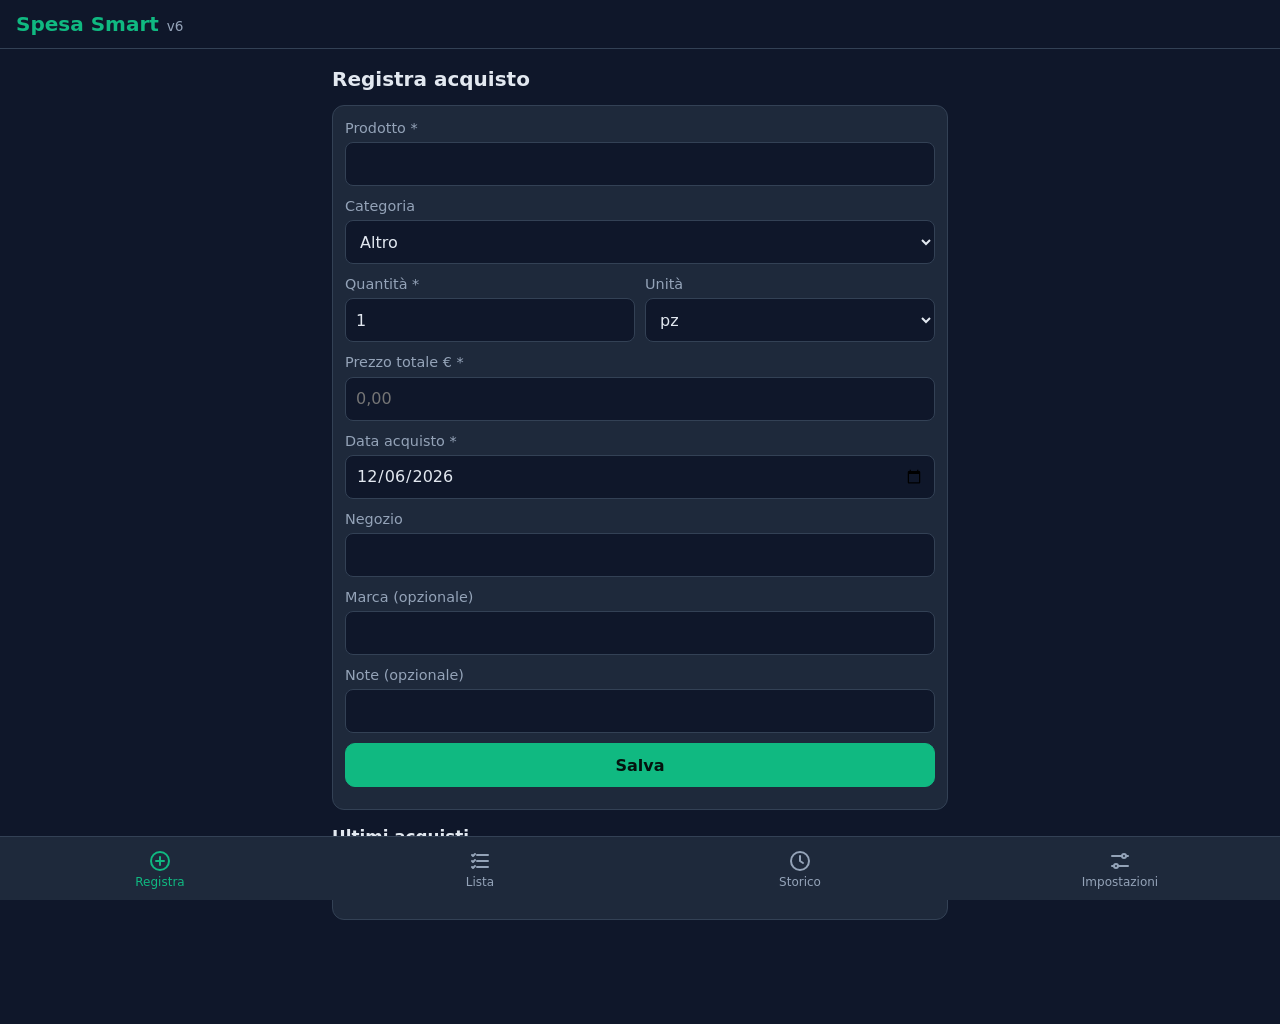
==== commit 5ea566ed: "Add files via upload" ====
--- a/index.html
+++ b/index.html
@@ -1,461 +1,256 @@
-<!doctype html>
+<!DOCTYPE html>
 <html lang="it">
 <head>
-  <meta charset="utf-8">
-  <meta name="viewport" content="width=device-width, initial-scale=1, viewport-fit=cover">
-  <meta name="theme-color" content="#0f172a">
-  <title>Spesa Smart v5</title>
-  <link rel="manifest" href="./manifest.webmanifest">
-  <link rel="icon" href="./icons/icon-192.png">
-  <link rel="apple-touch-icon" href="./icons/icon-192.png">
-  <link rel="stylesheet" href="./css/style.css?v=5">
+<meta charset="utf-8">
+<meta name="viewport" content="width=device-width, initial-scale=1, viewport-fit=cover">
+<meta name="theme-color" content="#0f172a">
+<title>Spesa Smart</title>
+<link rel="manifest" href="./manifest.webmanifest">
+<link rel="icon" href="./icons/icon-192.png">
+<link rel="apple-touch-icon" href="./icons/icon-192.png">
+<link rel="stylesheet" href="./css/style.css?v=6">
 </head>
 <body>
-  <a class="sr-only" href="#main">Vai al contenuto</a>
-
-  <header class="app-header" role="banner">
-    <div class="app-header__inner">
-      <div class="app-title">
-        <div class="app-title__name">Spesa Smart</div>
-        <div class="app-title__version">v5</div>
-      </div>
-      <div class="header-actions">
-        <button id="installBtn" class="btn btn-ghost btn-sm" type="button" hidden>Installa app</button>
-      </div>
-    </div>
-  </header>
-
-  <div id="backupBanner" class="banner" hidden>
-    <div class="banner__content">
-      <div class="banner__title">Promemoria backup</div>
-      <div id="backupBannerText" class="banner__text">È consigliato esportare un backup.</div>
-    </div>
-    <div class="banner__actions">
-      <button id="backupBannerExportBtn" class="btn btn-primary btn-sm" type="button">Esporta ora</button>
-      <button id="backupBannerDismissBtn" class="btn btn-ghost btn-sm" type="button">Chiudi</button>
-    </div>
-  </div>
-
-  <main id="main" class="app-main" role="main">
-    <section id="section-registra" class="section" data-section="registra" aria-label="Registra">
-      <div class="card">
-        <h2 class="card-title">Registra</h2>
-
-        <form id="purchaseForm" class="form" autocomplete="off">
-          <div class="form-row">
-            <label class="label" for="productInput">Prodotto<span class="req">*</span></label>
-            <input id="productInput" class="input" name="product" type="text" list="productsDatalist" inputmode="text" autocomplete="off" required minlength="1" />
-            <datalist id="productsDatalist"></datalist>
-          </div>
-
-          <div class="form-row">
-            <label class="label" for="categorySelect">Categoria</label>
-            <select id="categorySelect" class="select" name="category">
-              <option>Frutta e verdura</option>
-              <option>Carne e pesce</option>
-              <option>Latticini</option>
-              <option>Pane e cereali</option>
-              <option>Bevande</option>
-              <option>Surgelati</option>
-              <option>Dispensa</option>
-              <option>Casa e pulizia</option>
-              <option>Igiene personale</option>
-              <option selected>Altro</option>
-            </select>
-          </div>
-
-          <div class="form-grid">
-            <div class="form-row">
-              <label class="label" for="qtyInput">Quantità<span class="req">*</span></label>
-              <input id="qtyInput" class="input" name="qty" type="text" inputmode="decimal" value="1" />
-            </div>
-
-            <div class="form-row">
-              <label class="label" for="unitSelect">Unità</label>
-              <select id="unitSelect" class="select" name="unit">
-                <option selected>pz</option>
-                <option>kg</option>
-                <option>g</option>
-                <option>l</option>
-                <option>ml</option>
-              </select>
-            </div>
-
-            <div class="form-row">
-              <label class="label" for="priceInput">Prezzo totale €<span class="req">*</span></label>
-              <input id="priceInput" class="input" name="price" type="text" inputmode="decimal" placeholder="es. 1,50" />
-            </div>
-
-            <div class="form-row">
-              <label class="label" for="dateInput">Data acquisto<span class="req">*</span></label>
-              <input id="dateInput" class="input" name="date" type="date" />
-            </div>
-          </div>
-
-          <div class="form-row">
-            <label class="label" for="storeInput">Negozio</label>
-            <input id="storeInput" class="input" name="store" type="text" list="storesDatalist" inputmode="text" />
-            <datalist id="storesDatalist"></datalist>
-          </div>
-
-          <div class="form-row">
-            <label class="label" for="brandInput">Marca</label>
-            <input id="brandInput" class="input" name="brand" type="text" inputmode="text" />
-          </div>
-
-          <div class="form-row">
-            <label class="label" for="notesInput">Note</label>
-            <textarea id="notesInput" class="textarea" name="notes" rows="3"></textarea>
-          </div>
-
-          <div id="unitPriceRow" class="hint" hidden>
-            <div class="hint__label">Prezzo unitario</div>
-            <div id="unitPriceText" class="hint__value">—</div>
-          </div>
-
-          <div id="priceBadgeRow" class="badge-row" hidden>
-            <span id="priceBadge" class="badge">In media</span>
-            <span id="priceBadgeDetails" class="muted"></span>
-          </div>
-
-          <div id="lastPurchaseCard" class="subcard" hidden>
-            <div class="subcard__title">Ultimo acquisto</div>
-            <div id="lastPurchaseText" class="subcard__text"></div>
-          </div>
-
-          <div class="form-actions">
-            <button id="savePurchaseBtn" class="btn btn-primary" type="submit">Salva</button>
-          </div>
-        </form>
-      </div>
-
-      <div class="card">
-        <div class="card-head">
-          <h3 class="card-title">Ultimi acquisti</h3>
-          <div class="muted">max 8</div>
-        </div>
-        <div id="recentPurchases" class="list"></div>
-      </div>
-    </section>
-
-    <section id="section-lista" class="section" data-section="lista" aria-label="Lista" hidden>
-      <div class="card">
-        <div class="card-head">
-          <h2 class="card-title">Lista</h2>
-          <div class="segmented" role="group" aria-label="Filtro lista">
-            <button id="listFilterAllBtn" class="segmented__btn" type="button">Mostra tutti</button>
-            <button id="listFilterNeededBtn" class="segmented__btn" type="button">Solo da comprare</button>
-          </div>
-        </div>
-
-        <div class="stats">
-          <div class="stat stat--danger">
-            <div class="stat__label">In ritardo</div>
-            <div id="countLate" class="stat__value">0</div>
-          </div>
-          <div class="stat stat--warn">
-            <div class="stat__label">A breve</div>
-            <div id="countSoon" class="stat__value">0</div>
-          </div>
-          <div class="stat stat--ok">
-            <div class="stat__label">Ok</div>
-            <div id="countOk" class="stat__value">0</div>
-          </div>
-        </div>
-
-        <div class="divider"></div>
-
-        <div class="form-grid">
-          <div class="form-row">
-            <label class="label" for="manualItemName">Aggiungi voce</label>
-            <input id="manualItemName" class="input" type="text" inputmode="text" placeholder="es. Pasta" />
-          </div>
-          <div class="form-row">
-            <label class="label" for="manualItemCategory">Categoria</label>
-            <select id="manualItemCategory" class="select">
-              <option>Frutta e verdura</option>
-              <option>Carne e pesce</option>
-              <option>Latticini</option>
-              <option>Pane e cereali</option>
-              <option>Bevande</option>
-              <option>Surgelati</option>
-              <option>Dispensa</option>
-              <option>Casa e pulizia</option>
-              <option>Igiene personale</option>
-              <option selected>Altro</option>
-            </select>
-          </div>
-        </div>
-        <div class="form-actions">
-          <button id="addManualItemBtn" class="btn btn-primary" type="button">Aggiungi</button>
-          <button id="shareListBtn" class="btn btn-ghost" type="button">Condividi lista</button>
-          <button id="removeCheckedBtn" class="btn btn-danger" type="button">Rimuovi spuntati</button>
-        </div>
-      </div>
-
-      <div id="listContent" class="stack"></div>
-    </section>
-
-    <section id="section-storico" class="section" data-section="storico" aria-label="Storico" hidden>
-      <div class="card">
-        <div class="card-head">
-          <h2 class="card-title">Storico</h2>
-          <button id="resetHistoryFiltersBtn" class="btn btn-ghost btn-sm" type="button">Azzera filtri</button>
-        </div>
-
-        <div class="form">
-          <div class="form-row">
-            <label class="label" for="historySearch">Ricerca</label>
-            <input id="historySearch" class="input" type="search" inputmode="search" placeholder="Prodotto, marca, note" />
-          </div>
-
-          <div class="form-grid">
-            <div class="form-row">
-              <label class="label" for="historyCategory">Categoria</label>
-              <select id="historyCategory" class="select">
-                <option value="">Tutte</option>
-                <option>Frutta e verdura</option>
-                <option>Carne e pesce</option>
-                <option>Latticini</option>
-                <option>Pane e cereali</option>
-                <option>Bevande</option>
-                <option>Surgelati</option>
-                <option>Dispensa</option>
-                <option>Casa e pulizia</option>
-                <option>Igiene personale</option>
-                <option>Altro</option>
-              </select>
-            </div>
-
-            <div class="form-row">
-              <label class="label" for="historyStore">Negozio</label>
-              <select id="historyStore" class="select">
-                <option value="">Tutti</option>
-              </select>
-            </div>
-
-            <div class="form-row">
-              <label class="label" for="historyFrom">Dal</label>
-              <input id="historyFrom" class="input" type="date" />
-            </div>
-
-            <div class="form-row">
-              <label class="label" for="historyTo">Al</label>
-              <input id="historyTo" class="input" type="date" />
-            </div>
-          </div>
-        </div>
-
-        <div class="stats stats--two">
-          <div class="stat">
-            <div class="stat__label">Acquisti</div>
-            <div id="historyCount" class="stat__value">0</div>
-          </div>
-          <div class="stat">
-            <div class="stat__label">Totale</div>
-            <div id="historyTotal" class="stat__value">0,00 €</div>
-          </div>
-        </div>
-      </div>
-
-      <div id="historyList" class="stack"></div>
-    </section>
-
-    <section id="section-impostazioni" class="section" data-section="impostazioni" aria-label="Impostazioni" hidden>
-      <div class="card">
-        <h2 class="card-title">Impostazioni</h2>
-
-        <div class="settings-grid">
-          <div class="setting">
-            <div class="setting__title">Backup</div>
-            <div class="setting__desc">Esporta un file JSON da conservare.</div>
-            <div class="setting__actions">
-              <button id="exportBackupBtn" class="btn btn-primary" type="button">Esporta backup</button>
-              <button id="importBackupBtn" class="btn btn-ghost" type="button">Importa backup</button>
-              <input id="importFileInput" type="file" accept="application/json" hidden />
-            </div>
-          </div>
-
-          <div class="setting">
-            <div class="setting__title">Esporta CSV</div>
-            <div class="setting__desc">Formato con separatore ; e decimali con virgola.</div>
-            <div class="setting__actions">
-              <button id="exportCsvBtn" class="btn btn-ghost" type="button">Esporta CSV</button>
-            </div>
-          </div>
-
-          <div class="setting">
-            <div class="setting__title">Promemoria backup</div>
-            <div class="setting__desc">Mostra un avviso se il backup è scaduto.</div>
-            <div class="setting__actions">
-              <label class="label" for="backupReminderSelect">Intervallo</label>
-              <select id="backupReminderSelect" class="select">
-                <option value="0">Disattivato</option>
-                <option value="3">3 giorni</option>
-                <option value="7" selected>7 giorni</option>
-                <option value="14">14 giorni</option>
-                <option value="30">30 giorni</option>
-              </select>
-              <div class="muted" id="lastBackupText">Ultimo backup: mai</div>
-            </div>
-          </div>
-
-          <div class="setting">
-            <div class="setting__title">Archiviazione</div>
-            <div class="setting__desc">Controlla lo stato dell'archiviazione del browser.</div>
-            <div class="setting__actions">
-              <div class="muted" id="storageStatusText">Stato: —</div>
-              <div class="muted" id="storageEstimateText">Spazio: —</div>
-              <button id="persistStorageBtn" class="btn btn-ghost" type="button">Richiedi archiviazione persistente</button>
-            </div>
-          </div>
-
-          <div class="setting">
-            <div class="setting__title">Dati demo</div>
-            <div class="setting__desc">Popola l'app con acquisti di esempio (non duplica).</div>
-            <div class="setting__actions">
-              <button id="loadDemoBtn" class="btn btn-ghost" type="button">Carica dati demo</button>
-            </div>
-          </div>
-
-          <div class="setting setting--danger">
-            <div class="setting__title">Zona pericolosa</div>
-            <div class="setting__desc">Elimina tutti i dati dell'app dal database.</div>
-            <div class="setting__actions">
-              <button id="wipeAllBtn" class="btn btn-danger" type="button">Elimina tutti i dati</button>
-            </div>
-          </div>
-
-          <div class="setting">
-            <div class="setting__title">Versione</div>
-            <div class="setting__desc">v5</div>
-            <div class="setting__actions">
-              <a class="link" href="./reset.html">reset.html</a>
-            </div>
-          </div>
-        </div>
-      </div>
-    </section>
-
-  </main>
-
-  <nav id="bottomNav" class="bottom-nav" role="navigation" aria-label="Navigazione">
-    <button class="bottom-nav__btn" type="button" data-target="registra" aria-current="page">
-      <span class="bottom-nav__label">Registra</span>
-    </button>
-    <button class="bottom-nav__btn" type="button" data-target="lista">
-      <span class="bottom-nav__label">Lista</span>
-    </button>
-    <button class="bottom-nav__btn" type="button" data-target="storico">
-      <span class="bottom-nav__label">Storico</span>
-    </button>
-    <button class="bottom-nav__btn" type="button" data-target="impostazioni">
-      <span class="bottom-nav__label">Impostazioni</span>
-    </button>
-  </nav>
-
-  <div id="toastHost" class="toast-host" aria-live="polite" aria-atomic="true"></div>
-
-  <div id="modalHost" class="modal-host" hidden>
-    <div id="modalBackdrop" class="modal-backdrop"></div>
-    <div id="modalPanel" class="modal" role="dialog" aria-modal="true" aria-labelledby="modalTitle">
-      <div class="modal__header">
-        <div id="modalTitle" class="modal__title">—</div>
-      </div>
-      <div id="modalBody" class="modal__body"></div>
-      <div class="modal__footer">
-        <button id="modalCancelBtn" class="btn btn-ghost" type="button">Annulla</button>
-        <button id="modalOkBtn" class="btn btn-primary" type="button">Conferma</button>
-      </div>
-    </div>
-  </div>
-
-  <script>
-  (() => {
-    const nav = document.getElementById('bottomNav');
-    const sections = Array.from(document.querySelectorAll('.section'));
-    const btns = Array.from(nav ? nav.querySelectorAll('button[data-target]') : []);
-    const show = (name) => {
-      sections.forEach(s => {
-        const on = s.dataset.section === name;
-        s.hidden = !on;
-      });
-      btns.forEach(b => {
-        const on = b.dataset.target === name;
-        if (on) b.setAttribute('aria-current','page'); else b.removeAttribute('aria-current');
-      });
-    };
-    show('registra');
-    if (nav) {
-      nav.addEventListener('click', (e) => {
-        const b = e.target && e.target.closest ? e.target.closest('button[data-target]') : null;
-        if (!b) return;
-        show(b.dataset.target);
-      }, { passive: true });
+
+<header class="app-header">
+  <h1>Spesa Smart</h1>
+  <span class="ver">v6</span>
+</header>
+
+<div id="backupBanner" class="banner" hidden>
+  <span id="backupBannerText"></span>
+  <button type="button" id="bannerExport" class="btn small primary">Esporta ora</button>
+  <button type="button" id="bannerClose" class="icon-btn" aria-label="Chiudi">&times;</button>
+</div>
+
+<main>
+
+  <!-- REGISTRA -->
+  <section id="sec-registra" class="section">
+    <h2>Registra acquisto</h2>
+    <form id="formRegistra" class="card" autocomplete="off" novalidate>
+      <label class="field">Prodotto *
+        <input id="f-product" type="text" list="dl-products" autocomplete="off" autocapitalize="sentences" enterkeyhint="next">
+      </label>
+      <div id="lastInfo" class="hint" hidden></div>
+      <label class="field">Categoria
+        <select id="f-category"></select>
+      </label>
+      <div class="grid2">
+        <label class="field">Quantità *
+          <input id="f-qty" type="text" inputmode="decimal" value="1">
+        </label>
+        <label class="field">Unità
+          <select id="f-unit"></select>
+        </label>
+      </div>
+      <label class="field">Prezzo totale € *
+        <input id="f-price" type="text" inputmode="decimal" placeholder="0,00">
+      </label>
+      <div id="unitPriceRow" class="hint" hidden>
+        Prezzo unitario: <strong id="unitPriceVal"></strong>
+        <span id="priceBadge" class="badge" hidden></span>
+      </div>
+      <label class="field">Data acquisto *
+        <input id="f-date" type="date">
+      </label>
+      <label class="field">Negozio
+        <input id="f-store" type="text" list="dl-stores" autocomplete="off">
+      </label>
+      <label class="field">Marca (opzionale)
+        <input id="f-brand" type="text" autocomplete="off">
+      </label>
+      <label class="field">Note (opzionale)
+        <input id="f-notes" type="text" autocomplete="off">
+      </label>
+      <button type="submit" class="btn primary block">Salva</button>
+    </form>
+
+    <h3>Ultimi acquisti</h3>
+    <div id="recentList" class="card"></div>
+  </section>
+
+  <!-- LISTA -->
+  <section id="sec-lista" class="section" hidden>
+    <h2>Lista della spesa</h2>
+    <div class="counters">
+      <div class="counter late"><b id="cnt-late">0</b><span>In ritardo</span></div>
+      <div class="counter soon"><b id="cnt-soon">0</b><span>A breve</span></div>
+      <div class="counter ok"><b id="cnt-ok">0</b><span>Ok</span></div>
+    </div>
+
+    <form id="manualForm" class="card" autocomplete="off" novalidate>
+      <label class="field">Aggiungi un prodotto a mano
+        <input id="manualName" type="text" autocomplete="off" placeholder="Nome prodotto">
+      </label>
+      <label class="field">Categoria
+        <select id="manualCat"></select>
+      </label>
+      <button type="submit" class="btn primary block">Aggiungi</button>
+    </form>
+
+    <div id="listFilter" class="seg">
+      <button type="button" class="seg-btn active" data-filter="all">Mostra tutti</button>
+      <button type="button" class="seg-btn" data-filter="buy">Solo da comprare</button>
+    </div>
+    <div class="toolbar">
+      <button type="button" id="btnShare" class="btn">Condividi lista</button>
+      <button type="button" id="btnClearChecked" class="btn">Rimuovi spuntati</button>
+    </div>
+    <div id="listContainer"></div>
+  </section>
+
+  <!-- STORICO -->
+  <section id="sec-storico" class="section" hidden>
+    <h2>Storico</h2>
+    <div class="card">
+      <label class="field">Cerca (prodotto, marca, note)
+        <input id="h-search" type="search" autocomplete="off">
+      </label>
+      <div class="grid2">
+        <label class="field">Categoria
+          <select id="h-cat"></select>
+        </label>
+        <label class="field">Negozio
+          <select id="h-store"></select>
+        </label>
+      </div>
+      <div class="grid2">
+        <label class="field">Dal
+          <input id="h-from" type="date">
+        </label>
+        <label class="field">Al
+          <input id="h-to" type="date">
+        </label>
+      </div>
+      <button type="button" id="h-reset" class="btn block">Azzera filtri</button>
+    </div>
+    <div id="h-summary" class="summary"></div>
+    <div id="historyList"></div>
+  </section>
+
+  <!-- IMPOSTAZIONI -->
+  <section id="sec-impostazioni" class="section" hidden>
+    <h2>Impostazioni</h2>
+
+    <div class="card">
+      <h3>Backup</h3>
+      <p class="muted" id="lastBackupText"></p>
+      <button type="button" id="btnExport" class="btn primary block">Esporta backup</button>
+      <button type="button" id="btnImport" class="btn block">Importa backup</button>
+      <input type="file" id="importFile" accept=".json,application/json" hidden>
+      <button type="button" id="btnCsv" class="btn block">Esporta CSV</button>
+      <label class="field">Promemoria backup
+        <select id="backupDays">
+          <option value="0">Disattivato</option>
+          <option value="3">Ogni 3 giorni</option>
+          <option value="7">Ogni 7 giorni</option>
+          <option value="14">Ogni 14 giorni</option>
+          <option value="30">Ogni 30 giorni</option>
+        </select>
+      </label>
+    </div>
+
+    <div class="card">
+      <h3>Archiviazione</h3>
+      <p class="muted" id="storageState">Verifica in corso…</p>
+      <p class="muted" id="storageUsage"></p>
+      <button type="button" id="btnPersist" class="btn block">Richiedi archiviazione persistente</button>
+    </div>
+
+    <div class="card">
+      <h3>Installazione</h3>
+      <button type="button" id="btnInstall" class="btn primary block" hidden>Installa app</button>
+      <p class="muted" id="installHelp" hidden>Per installare: Chrome, menu ⋮, "Aggiungi a schermata Home".</p>
+    </div>
+
+    <div class="card">
+      <h3>Dati demo</h3>
+      <p class="muted">Carica circa 6 mesi di acquisti di esempio. I dati demo già presenti vengono sostituiti.</p>
+      <button type="button" id="btnDemo" class="btn block">Carica dati demo</button>
+    </div>
+
+    <div class="card danger-zone">
+      <h3>Zona pericolosa</h3>
+      <p class="muted">Elimina definitivamente tutti i dati salvati sul telefono.</p>
+      <button type="button" id="btnWipe" class="btn danger block">Elimina tutti i dati</button>
+    </div>
+
+    <div class="card">
+      <h3>Informazioni</h3>
+      <p class="muted">Versione: <span id="appVersion">6</span></p>
+      <p><a href="./reset.html">Reset dell'app (cache e service worker)</a></p>
+    </div>
+  </section>
+
+</main>
+
+<datalist id="dl-products"></datalist>
+<datalist id="dl-stores"></datalist>
+
+<nav id="nav" class="nav" aria-label="Navigazione principale">
+  <button type="button" class="nav-btn active" data-sec="registra" aria-current="page">
+    <svg viewBox="0 0 24 24" aria-hidden="true"><circle cx="12" cy="12" r="9"/><path d="M12 8v8M8 12h8"/></svg>
+    <span>Registra</span>
+  </button>
+  <button type="button" class="nav-btn" data-sec="lista">
+    <svg viewBox="0 0 24 24" aria-hidden="true"><path d="M9 6h11M9 12h11M9 18h11"/><path d="M4 6l1 1 2-2M4 12l1 1 2-2M4 18l1 1 2-2"/></svg>
+    <span>Lista</span>
+  </button>
+  <button type="button" class="nav-btn" data-sec="storico">
+    <svg viewBox="0 0 24 24" aria-hidden="true"><circle cx="12" cy="12" r="9"/><path d="M12 7v5l3 2"/></svg>
+    <span>Storico</span>
+  </button>
+  <button type="button" class="nav-btn" data-sec="impostazioni">
+    <svg viewBox="0 0 24 24" aria-hidden="true"><path d="M4 7h10M18 7h2M4 17h2M10 17h10"/><circle cx="16" cy="7" r="2"/><circle cx="8" cy="17" r="2"/></svg>
+    <span>Impostazioni</span>
+  </button>
+</nav>
+
+<div id="toastBox" class="toast-box" aria-live="polite"></div>
+<div id="modalRoot"></div>
+
+<!-- Navigazione: indipendente da app.js -->
+<script>
+(function () {
+  var nav = document.getElementById('nav');
+  if (!nav) return;
+  function show(name) {
+    var secs = document.querySelectorAll('.section');
+    for (var i = 0; i < secs.length; i++) secs[i].hidden = (secs[i].id !== 'sec-' + name);
+    var btns = nav.querySelectorAll('[data-sec]');
+    for (var j = 0; j < btns.length; j++) {
+      var active = btns[j].getAttribute('data-sec') === name;
+      btns[j].classList.toggle('active', active);
+      if (active) btns[j].setAttribute('aria-current', 'page');
+      else btns[j].removeAttribute('aria-current');
     }
-
-    if ('serviceWorker' in navigator) {
-      window.addEventListener('load', async () => {
-        try {
-          const hadController = !!navigator.serviceWorker.controller;
-          const reg = await navigator.serviceWorker.register('./sw.js');
-          navigator.serviceWorker.addEventListener('controllerchange', () => {
-            try {
-              if (!hadController) return;
-              if (sessionStorage.getItem('swReloadedV4') === '1') return;
-              sessionStorage.setItem('swReloadedV4','1');
-              location.reload();
-            } catch(_) {}
-          });
-        } catch (err) {
-          console.error(err);
-        }
-      });
-    }
-
-    let deferredPrompt = null;
-    const installBtn = document.getElementById('installBtn');
-    const isStandalone = () => {
-      return (window.matchMedia && window.matchMedia('(display-mode: standalone)').matches) || (navigator.standalone === true);
-    };
-    const hideInstall = () => {
-      if (installBtn) installBtn.hidden = true;
-    };
-    const showInstall = () => {
-      if (!installBtn) return;
-      if (isStandalone()) {
-        installBtn.hidden = true;
-        return;
-      }
-      if (deferredPrompt) installBtn.hidden = false;
-    };
-    window.addEventListener('beforeinstallprompt', (e) => {
-      e.preventDefault();
-      deferredPrompt = e;
-      showInstall();
-    });
-    window.addEventListener('appinstalled', () => {
-      deferredPrompt = null;
-      hideInstall();
-    });
-    if (installBtn) {
-      installBtn.addEventListener('click', async () => {
-        if (!deferredPrompt) return;
-        try {
-          deferredPrompt.prompt();
-          await deferredPrompt.userChoice;
-        } catch (err) {
-          console.error(err);
-        } finally {
-          deferredPrompt = null;
-          hideInstall();
-        }
-      });
-      showInstall();
-    }
-  })();
-  </script>
-
-  <script src="./js/app.js?v=5" defer></script>
+    window.scrollTo(0, 0);
+  }
+  nav.addEventListener('click', function (e) {
+    var b = e.target && e.target.closest ? e.target.closest('[data-sec]') : null;
+    if (b) show(b.getAttribute('data-sec'));
+  });
+})();
+</script>
+
+<!-- Service worker: indipendente da app.js -->
+<script>
+(function () {
+  if (!('serviceWorker' in navigator)) return;
+  var hadController = !!navigator.serviceWorker.controller;
+  var reloading = false;
+  navigator.serviceWorker.addEventListener('controllerchange', function () {
+    if (!hadController || reloading) return;
+    reloading = true;
+    location.reload();
+  });
+  window.addEventListener('load', function () {
+    navigator.serviceWorker.register('./sw.js').catch(function (e) { console.error(e); });
+  });
+})();
+</script>
+
+<script src="./js/app.js?v=6"></script>
 </body>
 </html>
--- a/css/style.css
+++ b/css/style.css
@@ -1,438 +1,127 @@
-/* Spesa Smart v4 - Tema scuro */
+*{box-sizing:border-box;-webkit-tap-highlight-color:transparent}
 :root{
-  --bg:#0f172a;
-  --card:#1e293b;
-  --border:#334155;
-  --text:#e2e8f0;
-  --muted:#94a3b8;
-  --primary:#10b981;
-  --danger:#ef4444;
-  --warn:#f59e0b;
-  --ok:#22c55e;
+  --bg:#0f172a;--card:#1e293b;--bd:#334155;--tx:#e2e8f0;--tx2:#94a3b8;
+  --pri:#10b981;--dan:#ef4444;--war:#f59e0b;--ok:#22c55e;--nav-h:64px;
+}
+[hidden]{display:none!important}
+html,body{margin:0;background:var(--bg);color:var(--tx);
+  font-family:system-ui,-apple-system,"Segoe UI",Roboto,sans-serif;font-size:16px;line-height:1.4}
+body{min-height:100vh}
+a{color:var(--pri)}
+h1,h2,h3{margin:0}
+h2{font-size:1.25rem;margin:4px 0 12px}
+h3{font-size:1.05rem;margin:16px 0 8px}
+.card h3{margin-top:0}
 
-  --radius:14px;
-  --shadow: 0 12px 30px rgba(0,0,0,.35);
+.app-header{position:sticky;top:0;z-index:20;display:flex;align-items:baseline;gap:8px;
+  padding:calc(10px + env(safe-area-inset-top)) calc(16px + env(safe-area-inset-right)) 10px calc(16px + env(safe-area-inset-left));
+  background:var(--bg);border-bottom:1px solid var(--bd)}
+.app-header h1{font-size:1.25rem;color:var(--pri)}
+.ver{color:var(--tx2);font-size:.85rem}
 
-  --tap:44px;
+main{max-width:640px;margin:0 auto;
+  padding:12px calc(12px + env(safe-area-inset-right)) calc(var(--nav-h) + env(safe-area-inset-bottom) + 28px) calc(12px + env(safe-area-inset-left))}
 
-  --safe-top: env(safe-area-inset-top, 0px);
-  --safe-right: env(safe-area-inset-right, 0px);
-  --safe-bottom: env(safe-area-inset-bottom, 0px);
-  --safe-left: env(safe-area-inset-left, 0px);
-}
+.card{background:var(--card);border:1px solid var(--bd);border-radius:12px;padding:12px;margin-bottom:12px}
+.danger-zone{border-color:var(--dan)}
+.muted{color:var(--tx2);margin:4px 0 10px}
+.hint{background:#0f172a;border:1px solid var(--bd);border-radius:8px;padding:8px 10px;margin:0 0 10px;color:var(--tx2);font-size:.92rem}
+.hint strong{color:var(--tx)}
 
-*{ box-sizing:border-box; }
-html,body{ height:100%; }
-body{
-  margin:0;
-  font-family: system-ui, -apple-system, Segoe UI, Roboto, Arial, sans-serif;
-  background:var(--bg);
-  color:var(--text);
-}
+.field{display:flex;flex-direction:column;gap:4px;margin-bottom:10px;color:var(--tx2);font-size:.9rem}
+.field input,.field select{width:100%;min-height:44px;padding:8px 10px;font-size:16px;color:var(--tx);
+  background:var(--bg);border:1px solid var(--bd);border-radius:8px;font-family:inherit}
+.field input:focus,.field select:focus{outline:2px solid var(--pri);outline-offset:0}
+.grid2{display:grid;grid-template-columns:1fr 1fr;gap:10px}
 
-.sr-only{
-  position:absolute; left:-10000px; top:auto; width:1px; height:1px; overflow:hidden;
-}
+.btn{display:inline-flex;align-items:center;justify-content:center;min-height:44px;min-width:44px;padding:8px 14px;
+  font-size:16px;font-family:inherit;color:var(--tx);background:var(--bd);border:1px solid var(--bd);border-radius:10px;cursor:pointer}
+.btn.primary{background:var(--pri);border-color:var(--pri);color:#04130e;font-weight:600}
+.btn.danger{background:var(--dan);border-color:var(--dan);color:#fff;font-weight:600}
+.btn.small{padding:6px 12px}
+.btn.block{display:flex;width:100%;margin-bottom:10px}
+.icon-btn{display:inline-flex;align-items:center;justify-content:center;min-width:44px;min-height:44px;padding:0;
+  background:transparent;border:0;color:var(--tx2);font-size:1.5rem;cursor:pointer;border-radius:10px}
+.icon-btn svg{width:22px;height:22px;stroke:currentColor;fill:none;stroke-width:2;stroke-linecap:round;stroke-linejoin:round}
+.icon-btn:active{background:var(--bd)}
 
-a{ color:var(--primary); text-decoration:none; }
-a.link{ padding:10px 0; display:inline-block; min-height:var(--tap); }
+.badge{display:inline-block;margin-left:6px;padding:2px 10px;border-radius:999px;font-size:.82rem;font-weight:600}
+.badge.good{background:rgba(34,197,94,.18);color:var(--ok)}
+.badge.avg{background:rgba(245,158,11,.18);color:var(--war)}
+.badge.high{background:rgba(239,68,68,.18);color:var(--dan)}
 
-.app-header{
-  position:sticky;
-  top:0;
-  z-index:50;
-  background: linear-gradient(to bottom, rgba(15,23,42,.98), rgba(15,23,42,.90));
-  border-bottom:1px solid var(--border);
-  padding: calc(10px + var(--safe-top)) 14px 10px 14px;
-}
-.app-header__inner{
-  display:flex;
-  align-items:center;
-  justify-content:space-between;
-  gap:12px;
-}
-.app-title__name{ font-weight:800; letter-spacing:.2px; }
-.app-title__version{ color:var(--muted); font-size:13px; margin-top:2px; }
+.row{display:flex;align-items:center;gap:8px;padding:6px 0;border-bottom:1px solid var(--bd)}
+.row:last-child{border-bottom:0}
+.row-main{flex:1;min-width:0}
+.row-title{font-weight:600;overflow-wrap:anywhere}
+.row-sub{color:var(--tx2);font-size:.88rem;overflow-wrap:anywhere}
+.row-price{font-weight:600;white-space:nowrap}
 
-.banner{
-  position:sticky;
-  top: calc(56px + var(--safe-top));
-  z-index:45;
-  margin: 10px 12px 0 12px;
-  background: rgba(30,41,59,.95);
-  border:1px solid var(--border);
-  border-radius: var(--radius);
-  box-shadow: var(--shadow);
-  padding: 12px;
-  display:flex;
-  align-items:flex-start;
-  justify-content:space-between;
-  gap:12px;
-}
-.banner__title{ font-weight:700; }
-.banner__text{ color:var(--muted); font-size:14px; margin-top:2px; }
-.banner__actions{ display:flex; gap:10px; flex-wrap:wrap; justify-content:flex-end; }
+.counters{display:grid;grid-template-columns:repeat(3,1fr);gap:8px;margin-bottom:12px}
+.counter{background:var(--card);border:1px solid var(--bd);border-radius:12px;padding:10px;text-align:center}
+.counter b{display:block;font-size:1.6rem}
+.counter span{color:var(--tx2);font-size:.85rem}
+.counter.late b{color:var(--dan)}
+.counter.soon b{color:var(--war)}
+.counter.ok b{color:var(--ok)}
 
-.app-main{
-  padding: 12px 12px calc(88px + var(--safe-bottom)) 12px;
-}
+.seg{display:grid;grid-template-columns:1fr 1fr;gap:6px;margin-bottom:10px}
+.seg-btn{min-height:44px;font-size:16px;font-family:inherit;color:var(--tx);background:var(--card);border:1px solid var(--bd);border-radius:10px;cursor:pointer}
+.seg-btn.active{background:var(--pri);border-color:var(--pri);color:#04130e;font-weight:600}
+.toolbar{display:grid;grid-template-columns:1fr 1fr;gap:8px;margin-bottom:12px}
 
-.section{ max-width: 920px; margin: 0 auto; }
-.stack{ display:flex; flex-direction:column; gap:12px; }
+.group-title{margin:16px 2px 6px;color:var(--tx2);font-size:.9rem;text-transform:uppercase;letter-spacing:.04em}
+.item{display:flex;align-items:center;gap:6px;background:var(--card);border:1px solid var(--bd);border-radius:12px;padding:6px 8px;margin-bottom:8px}
+.item.is-checked .item-name{text-decoration:line-through;color:var(--tx2)}
+.chk{display:flex;align-items:center;justify-content:center;min-width:44px;min-height:44px}
+.chk input{width:24px;height:24px;accent-color:var(--pri)}
+.item-main{flex:1;min-width:0}
+.item-name{font-weight:600;overflow-wrap:anywhere}
+.item-sub{color:var(--tx2);font-size:.85rem}
+.pill{display:inline-block;margin-left:6px;padding:1px 8px;border-radius:999px;font-size:.75rem;font-weight:600;vertical-align:middle}
+.pill.late{background:rgba(239,68,68,.2);color:var(--dan)}
+.pill.soon{background:rgba(245,158,11,.2);color:var(--war)}
+.pill.ok{background:rgba(34,197,94,.2);color:var(--ok)}
+.pill.manual{background:var(--bd);color:var(--tx2)}
 
-.card{
-  background:var(--card);
-  border:1px solid var(--border);
-  border-radius:var(--radius);
-  padding: 14px;
-  box-shadow: var(--shadow);
-  margin-bottom:12px;
-}
-.card-head{
-  display:flex;
-  align-items:center;
-  justify-content:space-between;
-  gap:12px;
-  margin-bottom:12px;
-}
-.card-title{ margin:0 0 10px 0; font-size:18px; }
-.muted{ color:var(--muted); font-size:14px; }
-.req{ color: var(--warn); margin-left: 4px; }
+.summary{margin:4px 2px 10px;color:var(--tx2)}
+.summary strong{color:var(--tx)}
+.pcard{background:var(--card);border:1px solid var(--bd);border-radius:12px;padding:10px 12px;margin-bottom:8px}
+.pcard-top{display:flex;justify-content:space-between;gap:8px}
+.pcard-actions{display:flex;justify-content:flex-end;align-items:center;gap:6px;margin-top:4px}
+.note{font-style:italic}
 
-.divider{ height:1px; background:var(--border); margin:12px 0; opacity:.8; }
+.banner{display:flex;align-items:center;gap:8px;flex-wrap:wrap;background:rgba(245,158,11,.15);border-bottom:1px solid var(--war);
+  color:var(--tx);padding:8px calc(12px + env(safe-area-inset-right)) 8px calc(12px + env(safe-area-inset-left))}
+.banner span{flex:1;min-width:140px}
 
-.form{ display:flex; flex-direction:column; gap:12px; }
-.form-row{ display:flex; flex-direction:column; gap:6px; }
-.form-grid{
-  display:grid;
-  grid-template-columns: 1fr 1fr;
-  gap:12px;
-}
-@media (max-width: 420px){
-  .form-grid{ grid-template-columns: 1fr; }
-}
-.label{ font-size:14px; color:var(--muted); }
+.nav{position:fixed;left:0;right:0;bottom:0;z-index:50;display:grid;grid-template-columns:repeat(4,1fr);
+  height:calc(var(--nav-h) + env(safe-area-inset-bottom));padding:0 env(safe-area-inset-right) env(safe-area-inset-bottom) env(safe-area-inset-left);
+  background:var(--card);border-top:1px solid var(--bd)}
+.nav-btn{display:flex;flex-direction:column;align-items:center;justify-content:center;gap:2px;min-height:44px;
+  background:transparent;border:0;color:var(--tx2);font-size:.75rem;font-family:inherit;cursor:pointer}
+.nav-btn svg{width:24px;height:24px;stroke:currentColor;fill:none;stroke-width:2;stroke-linecap:round;stroke-linejoin:round;pointer-events:none}
+.nav-btn span{pointer-events:none}
+.nav-btn.active{color:var(--pri)}
 
-.input,.select,.textarea{
-  width:100%;
-  border:1px solid var(--border);
-  border-radius: 12px;
-  padding: 12px;
-  background: rgba(15,23,42,.5);
-  color:var(--text);
-  font-size:16px;
-  min-height: var(--tap);
-  outline:none;
-}
-.textarea{ resize:vertical; min-height: 96px; }
-.input:focus,.select:focus,.textarea:focus{
-  border-color: rgba(16,185,129,.65);
-  box-shadow: 0 0 0 3px rgba(16,185,129,.15);
-}
+.toast-box{position:fixed;left:12px;right:12px;bottom:calc(var(--nav-h) + env(safe-area-inset-bottom) + 12px);z-index:300;
+  display:flex;justify-content:center;pointer-events:none}
+.toast{pointer-events:auto;display:flex;align-items:center;gap:12px;max-width:520px;background:#e2e8f0;color:#0f172a;
+  padding:10px 14px;border-radius:12px;box-shadow:0 6px 20px rgba(0,0,0,.45)}
+.toast.error{background:var(--dan);color:#fff}
+.toast button{min-height:44px;min-width:44px;padding:0 10px;font-size:16px;font-weight:700;font-family:inherit;
+  color:#047857;background:transparent;border:0;cursor:pointer}
+.toast.error button{color:#fff}
 
-.btn{
-  min-height: var(--tap);
-  min-width: var(--tap);
-  padding: 10px 14px;
-  border-radius: 12px;
-  border:1px solid var(--border);
-  background: transparent;
-  color: var(--text);
-  font-size: 16px;
-  font-weight: 650;
-  cursor:pointer;
-}
-.btn:active{ transform: translateY(1px); }
-
-.btn-primary{
-  background: rgba(16,185,129,.12);
-  border-color: rgba(16,185,129,.55);
-  color: var(--text);
-}
-.btn-danger{
-  background: rgba(239,68,68,.12);
-  border-color: rgba(239,68,68,.55);
-}
-.btn-ghost{
-  background: rgba(148,163,184,.06);
-}
-.btn-sm{
-  padding: 8px 10px;
-  font-size: 14px;
-  min-height: var(--tap);
-}
-
-.form-actions{ display:flex; gap:10px; flex-wrap:wrap; }
-
-.hint{
-  display:flex;
-  align-items:center;
-  justify-content:space-between;
-  gap:10px;
-  padding: 10px 12px;
-  border-radius: 12px;
-  border:1px dashed rgba(148,163,184,.35);
-  color: var(--text);
-  background: rgba(148,163,184,.06);
-}
-.hint__label{ color: var(--muted); font-size: 14px; }
-.hint__value{ font-weight:700; }
-
-.badge-row{ display:flex; align-items:center; gap:10px; flex-wrap:wrap; }
-.badge{
-  display:inline-flex;
-  align-items:center;
-  min-height: var(--tap);
-  padding: 0 12px;
-  border-radius: 999px;
-  border:1px solid var(--border);
-  font-weight: 750;
-}
-.badge--ok{ border-color: rgba(34,197,94,.55); background: rgba(34,197,94,.10); }
-.badge--warn{ border-color: rgba(245,158,11,.55); background: rgba(245,158,11,.10); }
-.badge--danger{ border-color: rgba(239,68,68,.55); background: rgba(239,68,68,.10); }
-
-.subcard{
-  border:1px solid var(--border);
-  border-radius: 12px;
-  padding: 12px;
-  background: rgba(15,23,42,.30);
-}
-.subcard__title{ font-weight:800; margin-bottom:6px; }
-.subcard__text{ color:var(--muted); font-size:14px; line-height:1.35; }
-
-.list{ display:flex; flex-direction:column; gap:10px; }
-.row{
-  display:flex;
-  align-items:flex-start;
-  justify-content:space-between;
-  gap:10px;
-  border:1px solid var(--border);
-  border-radius: 12px;
-  padding: 10px 10px;
-  background: rgba(15,23,42,.30);
-}
-.row__main{ flex:1; min-width: 0; }
-.row__title{ font-weight:800; white-space:nowrap; overflow:hidden; text-overflow:ellipsis; }
-.row__meta{ color:var(--muted); font-size:13px; margin-top:2px; line-height:1.25; }
-.row__actions{ display:flex; gap:8px; align-items:center; }
-.icon-btn{
-  width: var(--tap);
-  height: var(--tap);
-  border-radius: 12px;
-  border:1px solid var(--border);
-  background: rgba(148,163,184,.06);
-  color: var(--text);
-  display:inline-flex;
-  align-items:center;
-  justify-content:center;
-  cursor:pointer;
-}
-.icon{ width:22px; height:22px; display:block; }
-
-.checkbox{
-  display:flex;
-  align-items:center;
-  gap:10px;
-  min-height: var(--tap);
-  padding: 0 8px;
-  border-radius: 12px;
-  border:1px solid var(--border);
-  background: rgba(148,163,184,.05);
-  cursor:pointer;
-}
-.checkbox input{
-  width:20px; height:20px;
-}
-.checkbox span{
-  color: var(--muted);
-  font-size:14px;
-}
-
-.stats{
-  display:grid;
-  grid-template-columns: repeat(3, 1fr);
-  gap:10px;
-}
-.stats--two{ grid-template-columns: 1fr 1fr; }
-.stat{
-  border:1px solid var(--border);
-  border-radius: 12px;
-  padding: 10px;
-  background: rgba(15,23,42,.30);
-}
-.stat__label{ color:var(--muted); font-size:13px; }
-.stat__value{ font-size:18px; font-weight:850; margin-top:4px; }
-.stat--danger .stat__value{ color: var(--danger); }
-.stat--warn .stat__value{ color: var(--warn); }
-.stat--ok .stat__value{ color: var(--ok); }
-
-.segmented{
-  display:inline-flex;
-  border:1px solid var(--border);
-  border-radius: 12px;
-  overflow:hidden;
-}
-.segmented__btn{
-  min-height: var(--tap);
-  padding: 10px 12px;
-  border: none;
-  border-right: 1px solid var(--border);
-  background: rgba(15,23,42,.35);
-  color: var(--muted);
-  cursor:pointer;
-  font-size: 14px;
-}
-.segmented__btn:last-child{ border-right:none; }
-.segmented__btn[aria-pressed="true"]{
-  color: var(--text);
-  background: rgba(16,185,129,.12);
-}
-
-.bottom-nav{
-  position:fixed;
-  left:0; right:0;
-  bottom:0;
-  z-index:60;
-  background: rgba(15,23,42,.96);
-  border-top:1px solid var(--border);
-  padding: 8px calc(8px + var(--safe-right)) calc(8px + var(--safe-bottom)) calc(8px + var(--safe-left));
-  display:grid;
-  grid-template-columns: repeat(4, 1fr);
-  gap:8px;
-}
-.bottom-nav__btn{
-  min-height: var(--tap);
-  border:1px solid var(--border);
-  border-radius: 12px;
-  background: rgba(148,163,184,.06);
-  color: var(--muted);
-  cursor:pointer;
-  font-weight:800;
-  font-size: 14px;
-}
-.bottom-nav__btn[aria-current="page"]{
-  color: var(--text);
-  border-color: rgba(16,185,129,.55);
-  background: rgba(16,185,129,.12);
-}
-.bottom-nav__label{ display:block; padding: 6px 0; }
-
-.toast-host{
-  position: fixed;
-  left: 0; right:0;
-  bottom: calc(76px + var(--safe-bottom));
-  z-index: 80;
-  display:flex;
-  flex-direction:column;
-  gap:10px;
-  padding: 0 12px;
-  pointer-events:none;
-}
-.toast{
-  pointer-events:auto;
-  background: rgba(30,41,59,.98);
-  border:1px solid var(--border);
-  border-radius: 14px;
-  padding: 10px 12px;
-  box-shadow: var(--shadow);
-  display:flex;
-  align-items:flex-start;
-  justify-content:space-between;
-  gap:12px;
-}
-.toast__msg{ color: var(--text); font-size: 14px; line-height:1.25; }
-.toast__actions{ display:flex; gap:10px; }
-.toast__btn{
-  min-height: var(--tap);
-  min-width: var(--tap);
-  border-radius: 12px;
-  border:1px solid var(--border);
-  background: rgba(148,163,184,.06);
-  color: var(--text);
-  cursor:pointer;
-  font-weight:800;
-  font-size:14px;
-  padding: 8px 10px;
-}
-
-.modal-host{
-  position: fixed;
-  inset: 0;
-  z-index: 90;
-}
-.modal-backdrop{
-  position:absolute;
-  inset:0;
-  background: rgba(0,0,0,.55);
-}
-.modal{
-  position:absolute;
-  left: 12px;
-  right: 12px;
-  top: calc(12px + var(--safe-top));
-  /* v5: height adapts to content */
-  bottom: auto;
-  max-height: calc(100dvh - 24px - var(--safe-top) - var(--safe-bottom));
-  max-width: 960px;
-  margin: 0 auto;
-  background: rgba(30,41,59,.98);
-  border:1px solid var(--border);
-  border-radius: 16px;
-  box-shadow: var(--shadow);
-  display:flex;
-  flex-direction:column;
-  overflow:hidden;
-}
-.modal__header{
-  padding: 12px 14px;
-  border-bottom:1px solid var(--border);
-  background: rgba(15,23,42,.65);
-}
-.modal__title{ font-weight:900; }
-.modal__body{
-  padding: 12px 14px;
-  overflow:auto;
-}
-.modal__footer{
-  padding: 12px 14px;
-  border-top:1px solid var(--border);
-  background: rgba(15,23,42,.65);
-  display:flex;
-  justify-content:flex-end;
-  gap:10px;
-}
-
-.setting{ border:1px solid var(--border); border-radius: 12px; padding: 12px; background: rgba(15,23,42,.30); }
-.setting__title{ font-weight:900; }
-.setting__desc{ color: var(--muted); font-size:14px; margin-top:4px; }
-.setting__actions{ display:flex; gap:10px; flex-wrap:wrap; align-items:center; margin-top:10px; }
-.setting--danger{ border-color: rgba(239,68,68,.55); }
-
-.category-group{ border:1px solid var(--border); border-radius: 14px; overflow:hidden; background: rgba(15,23,42,.25); }
-.category-group__head{ padding: 10px 12px; display:flex; justify-content:space-between; gap:10px; align-items:center; border-bottom:1px solid var(--border); }
-.category-group__title{ font-weight:900; }
-.category-group__body{ padding: 10px; display:flex; flex-direction:column; gap:10px; }
-
-.pill{
-  display:inline-flex;
-  align-items:center;
-  min-height: 28px;
-  padding: 0 10px;
-  border-radius: 999px;
-  border: 1px solid var(--border);
-  color: var(--muted);
-  font-size: 12px;
-  font-weight: 800;
-}
-.pill--danger{ border-color: rgba(239,68,68,.55); color: var(--danger); }
-.pill--warn{ border-color: rgba(245,158,11,.55); color: var(--warn); }
-.pill--ok{ border-color: rgba(34,197,94,.55); color: var(--ok); }
-
-
-/* v5: ensure hidden attribute always wins */
-[hidden]{display:none !important;}
-
-/* v5: minimum touch target size */
-button,.nav__btn,.chip,.icon-btn{min-height:44px;}
-input,select,textarea{font-size:16px;}
+.modal-back{position:fixed;inset:0;z-index:200;display:flex;align-items:center;justify-content:center;
+  padding:calc(12px + env(safe-area-inset-top)) calc(12px + env(safe-area-inset-right)) calc(12px + env(safe-area-inset-bottom)) calc(12px + env(safe-area-inset-left));
+  background:rgba(2,6,23,.75)}
+.modal{display:flex;flex-direction:column;width:100%;max-width:480px;max-height:100%;background:var(--card);border:1px solid var(--bd);border-radius:14px}
+.modal h2{margin:0;padding:14px 16px 8px}
+.modal-body{padding:4px 16px 8px;overflow-y:auto;-webkit-overflow-scrolling:touch}
+.modal-body p{margin:0 0 8px}
+.modal-actions{display:flex;gap:10px;padding:10px 16px 14px;border-top:1px solid var(--bd)}
+.modal-actions .btn{flex:1}
+body.modal-open{overflow:hidden}
+.radio-row{display:flex;align-items:center;gap:10px;min-height:44px}
+.radio-row input{width:22px;height:22px;accent-color:var(--pri)}
